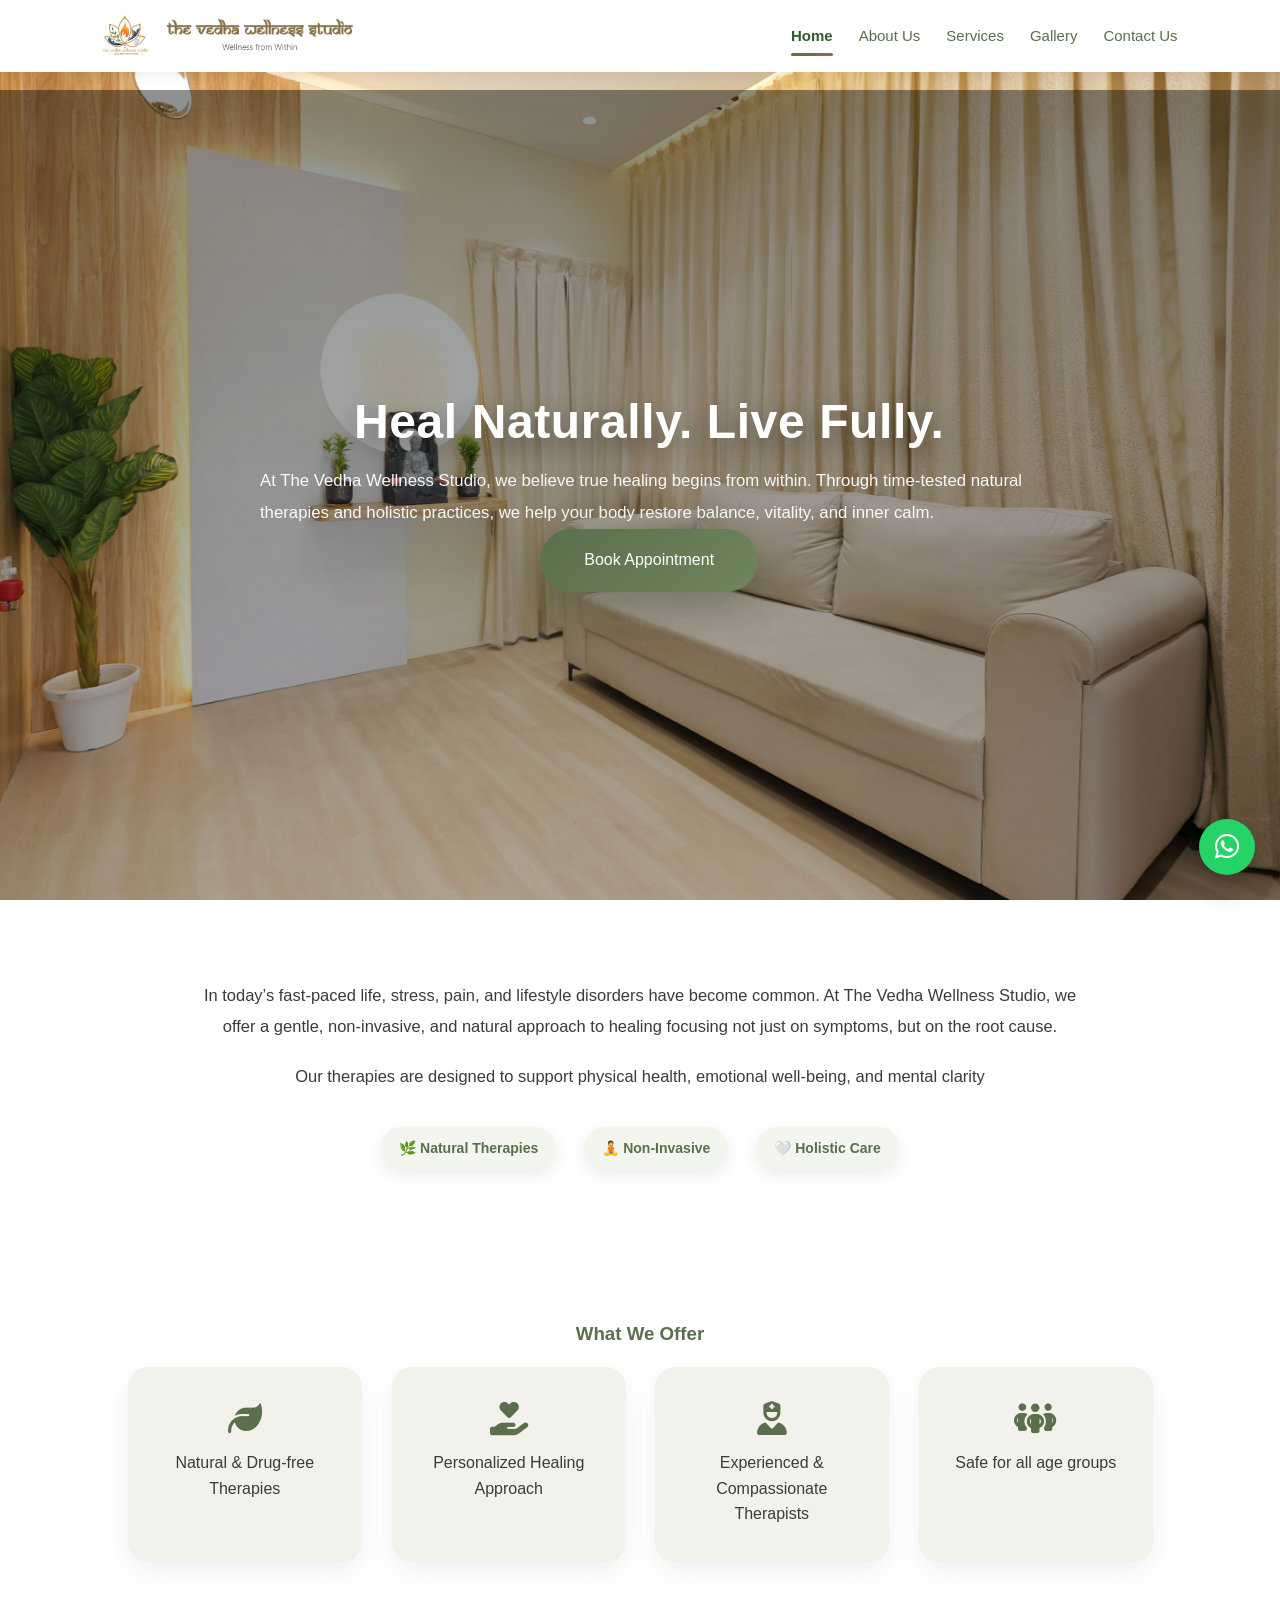
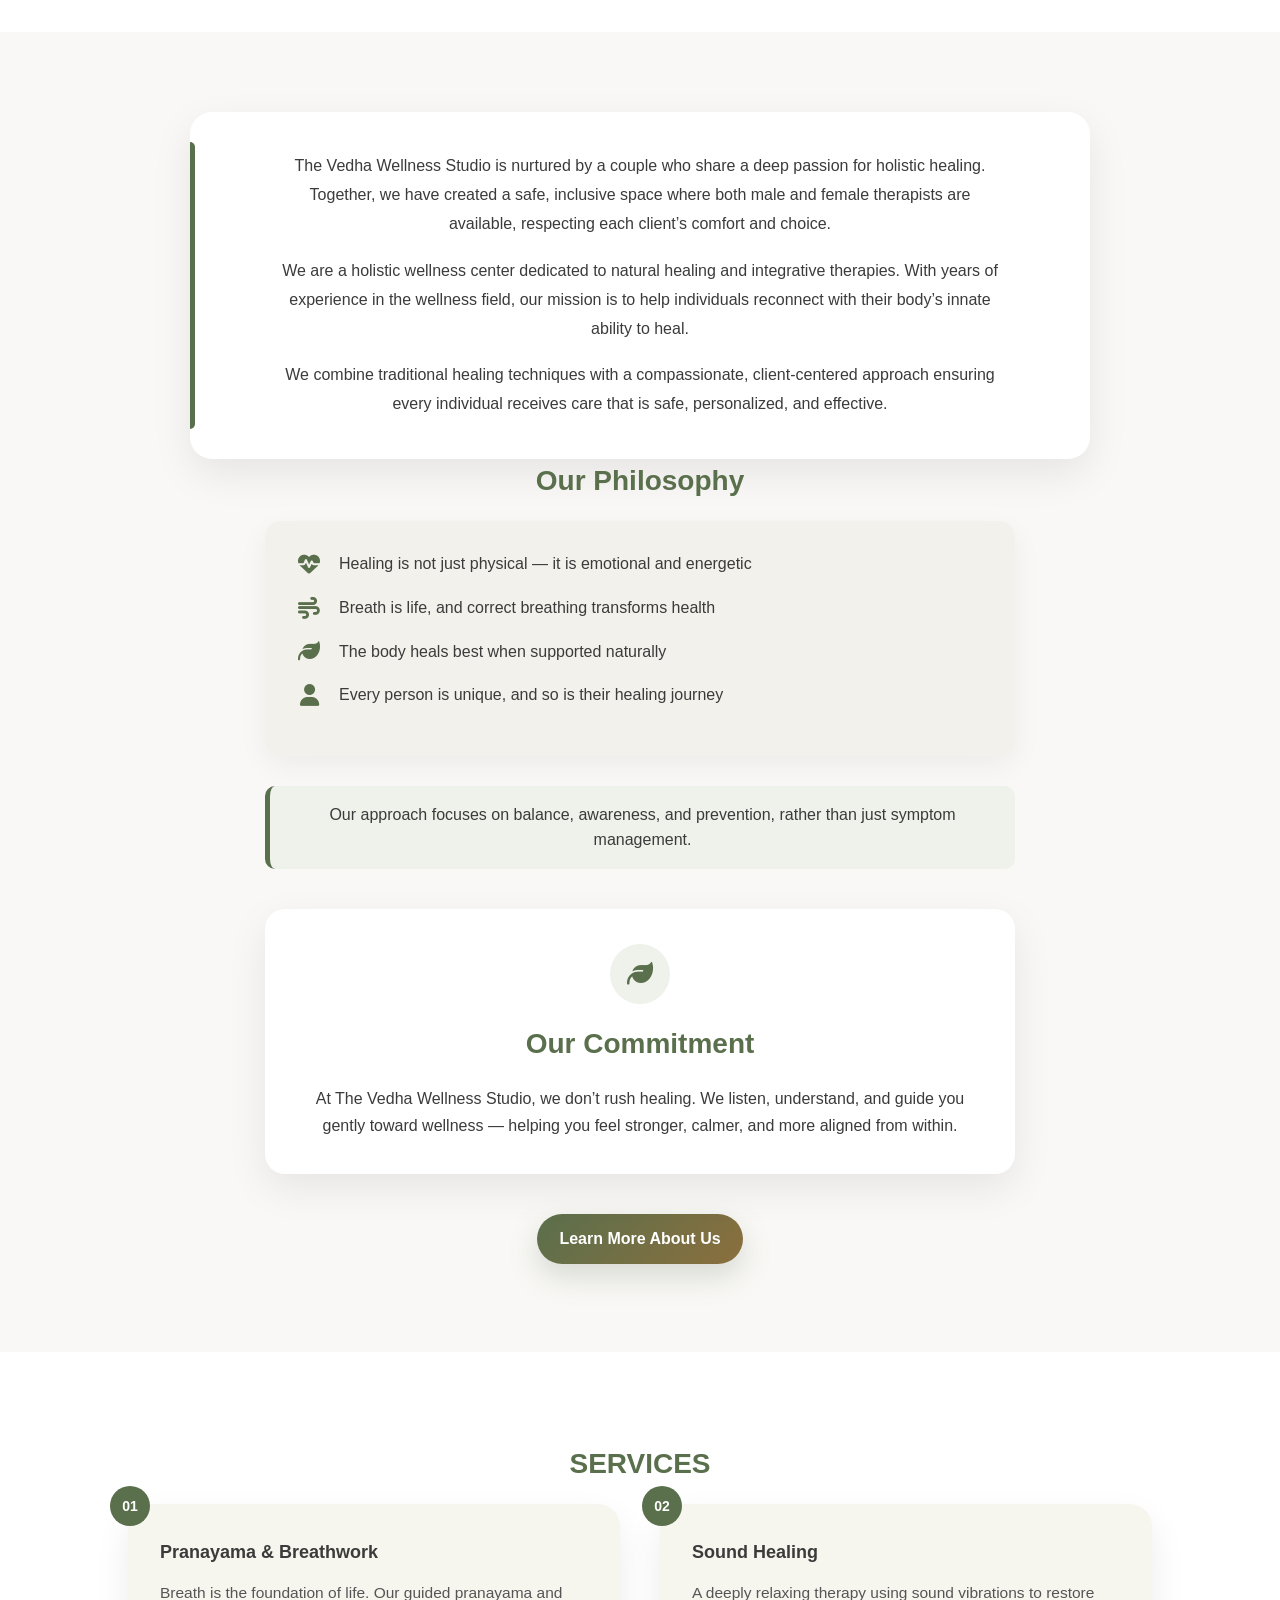
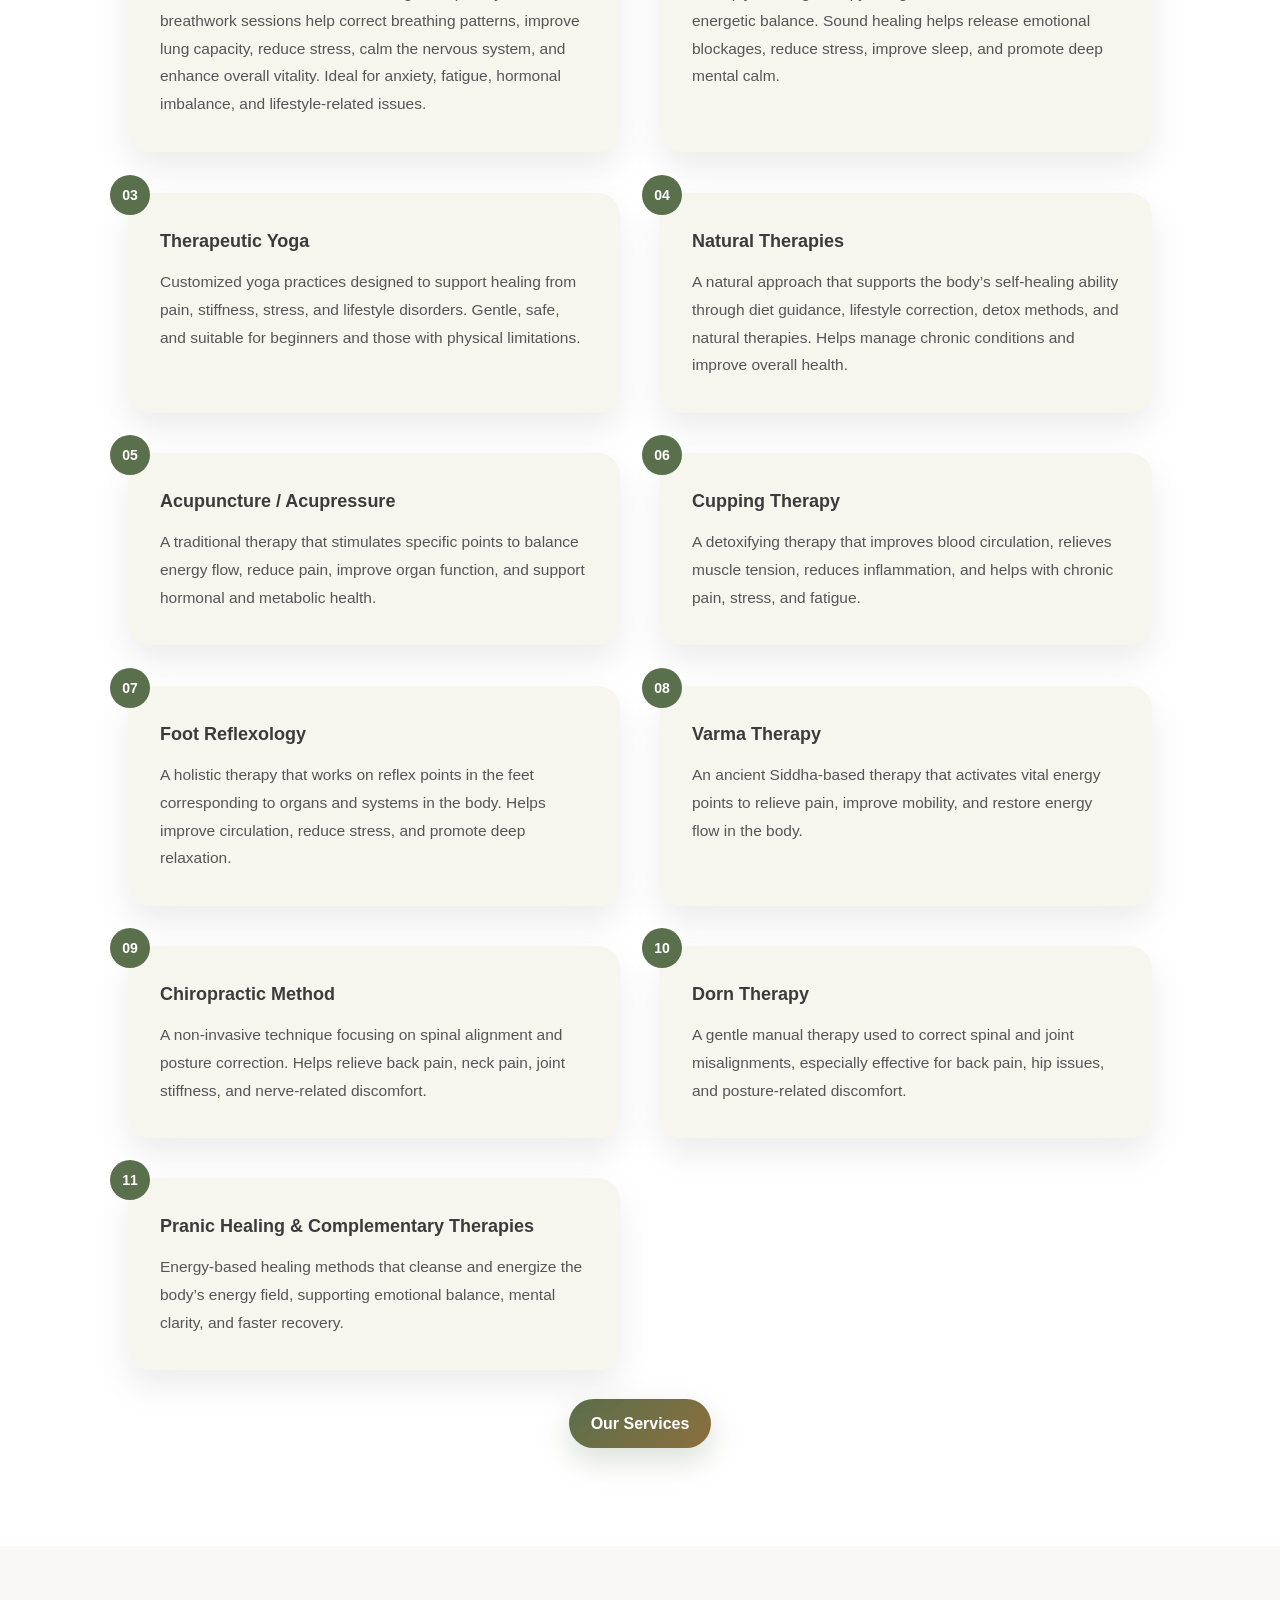
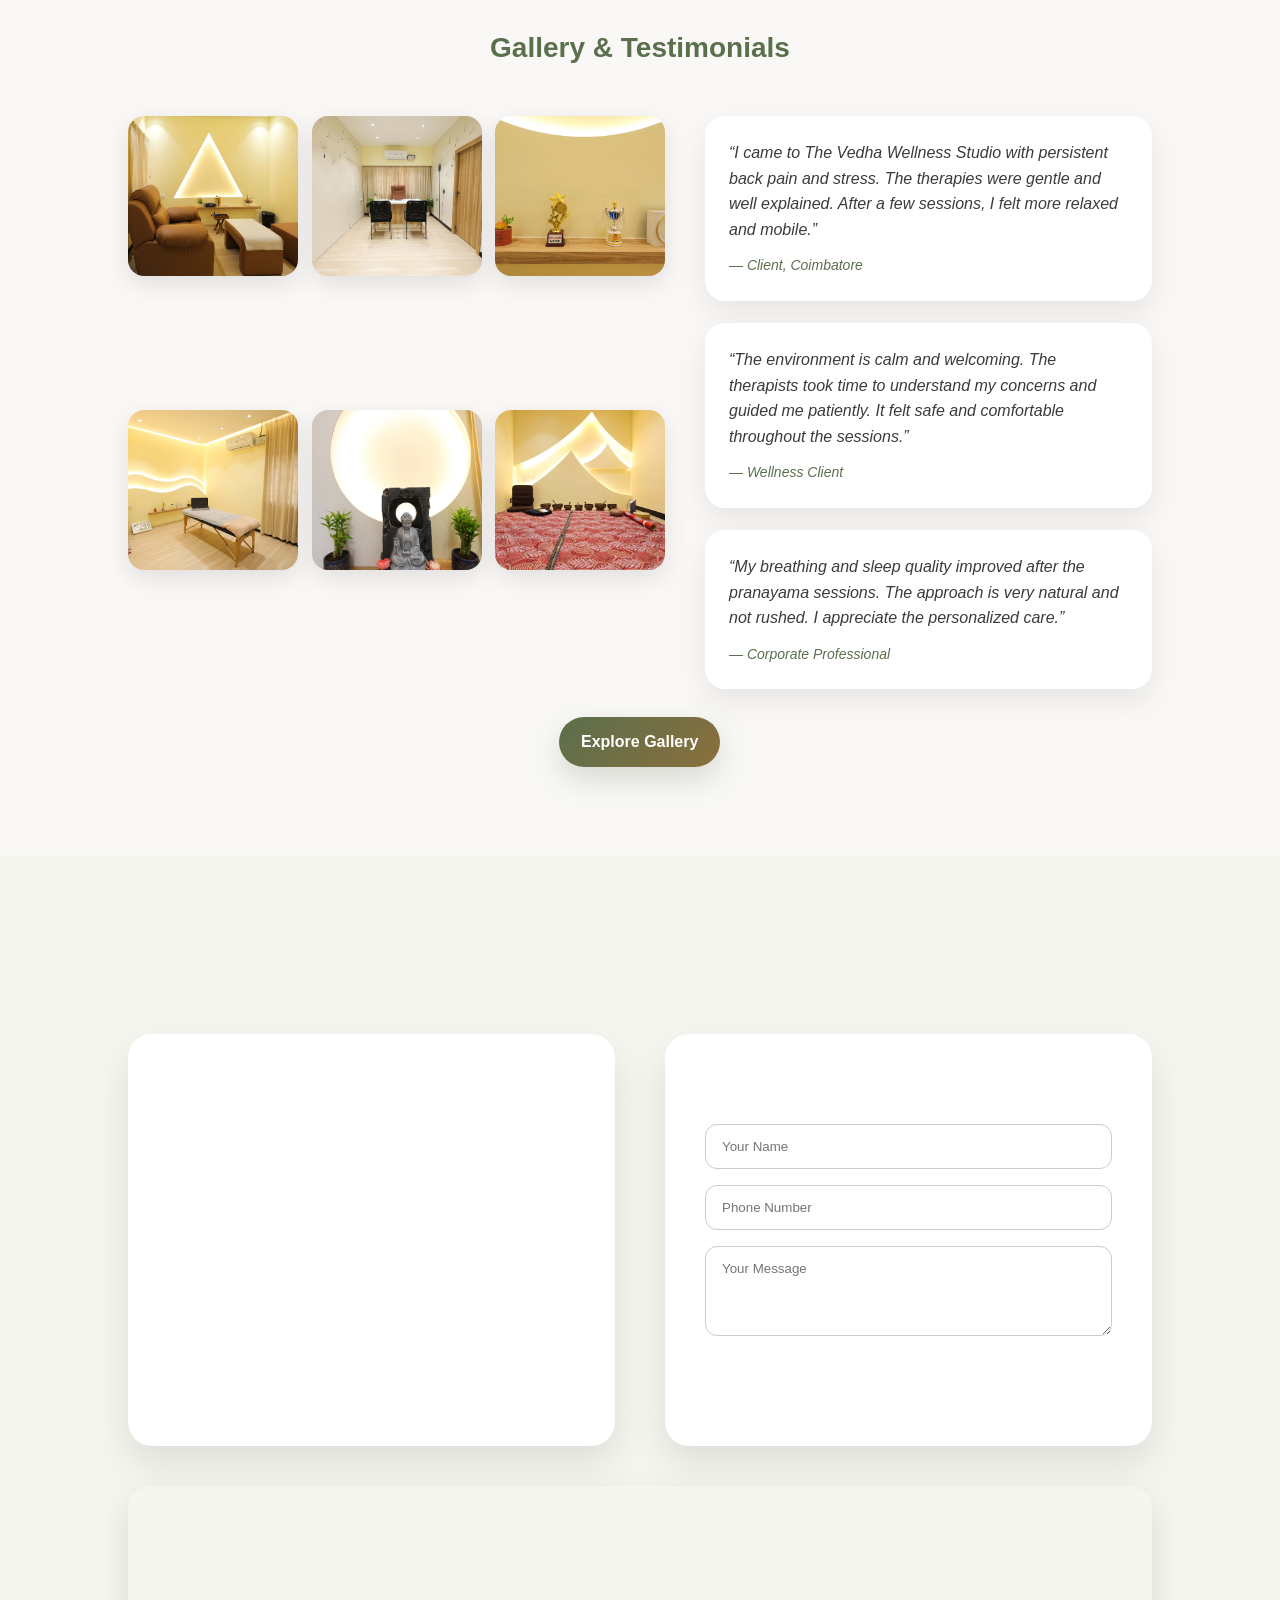
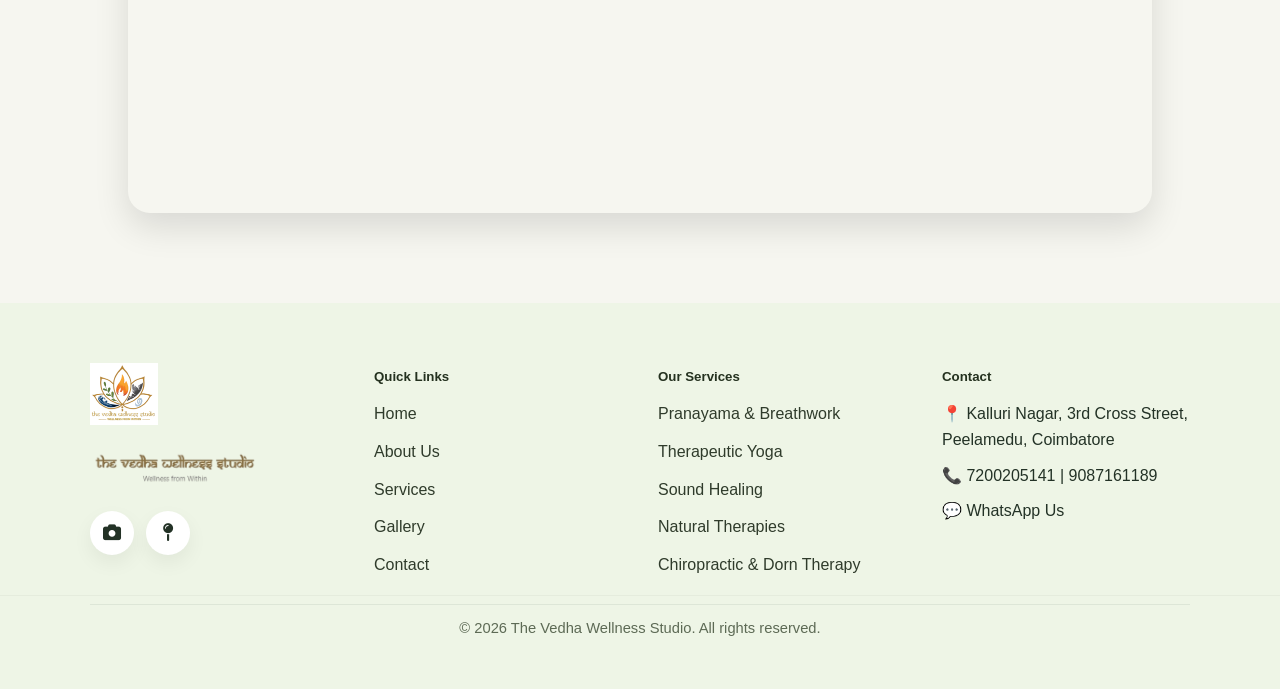
==== index.html @ 5c487f67 "Site: responsive improvements, gallery lightbox, footer links, navbar wordmark, icon styles" ====
<!DOCTYPE html>
<html lang="en">

<head>
  <meta charset="UTF-8" />
  <meta name="viewport" content="width=device-width, initial-scale=1.0" />
  <title>The Vedha Wellness Studio | Wellness From Within</title>
  <link rel="stylesheet" href="https://cdnjs.cloudflare.com/ajax/libs/font-awesome/6.5.0/css/all.min.css" />

  <link rel="stylesheet" href="css/base.css?v=1.1" />
  <link rel="stylesheet" href="css/wellness.css?v=1.1" />
  <link rel="stylesheet" href="css/index.css?v=1.1" />
</head>

<body>
  <div id="site-header"></div>

  <!-- HOME -->
  <section class="hero" id="home">
    <img class="hero-bg" src="images/Vedha%20Wellness/1.jpg" alt="Vedha Wellness studio" loading="eager" />
    <div class="hero-content">
      <h2 class="fade-up delay-0">Heal <span class="accent-word">Naturally</span>. Live <span
          class="accent-word">Fully</span>.</h2>
      <p class="fade-up delay-1">At The Vedha Wellness Studio, we believe true healing begins from within. Through
        time-tested natural therapies and holistic practices, we help your body restore balance, vitality, and inner
        calm.</p>

      <p class="section-cta fade-up delay-2">
        <a href="contact.html" class="btn primary">Book Appointment</a>
      </p>
    </div>
  </section>
  <a href="https://wa.me/917200205141" class="whatsapp-float" target="_blank" aria-label="Chat on WhatsApp"><i
      class="fa-brands fa-whatsapp"></i></a>

  <!-- INTRO / VALUE SECTION -->
  <section class="intro-section">
    <div class="intro-wrapper">
      <p class="intro-text">In today’s fast-paced life, stress, pain, and lifestyle disorders have become common. At The
        Vedha Wellness Studio, we offer a gentle, non-invasive, and natural approach to healing focusing not just on
        symptoms, but on the root cause.</p>

      <p class="intro-text">Our therapies are designed to support physical health, emotional well-being, and mental
        clarity</p>

      <div class="intro-badges">
        <span>🌿 Natural Therapies</span>
        <span>🧘 Non-Invasive</span>
        <span>🤍 Holistic Care</span>
      </div>
    </div>
  </section>

  <section class="features">
    <h3 class="reveal">What We Offer</h3>

    <div class="feature-grid">
      <div class="card reveal">
        <i class="fa-solid fa-leaf"></i>
        <span>Natural & Drug-free Therapies</span>
      </div>

      <div class="card reveal">
        <i class="fa-solid fa-hand-holding-heart"></i>
        <span>Personalized Healing Approach</span>
      </div>

      <div class="card reveal">
        <i class="fa-solid fa-user-nurse"></i>
        <span>Experienced & Compassionate Therapists</span>
      </div>

      <div class="card reveal">
        <i class="fa-solid fa-people-group"></i>
        <span>Safe for all age groups</span>
      </div>
    </div>
  </section>

  <!-- ABOUT -->
  <section class="about" id="about">
    <div class="about-wrapper">
      <img class="hero-bg" src="images/Vedha%20Wellness/3.jpg" alt="Vedha Wellness studio" loading="eager" />

      <div class="about-card">
        <p class="reveal">The Vedha Wellness Studio is nurtured by a couple who share a deep passion for holistic
          healing. Together, we have created a safe, inclusive space where both male and female therapists are
          available, respecting each client’s comfort and choice.</p>

        <p class="reveal">We are a holistic wellness center dedicated to natural healing and integrative therapies. With
          years of experience in the wellness field, our mission is to help individuals reconnect with their body’s
          innate ability to heal.</p>

        <p class="reveal">We combine traditional healing techniques with a compassionate, client-centered approach
          ensuring every individual receives care that is safe, personalized, and effective.</p>
      </div>
      <h3>Our Philosophy</h3>
      <ul class="philosophy-list">
        <li>
          <i class="fa-solid fa-heart-pulse"></i>
          Healing is not just physical — it is emotional and energetic
        </li>
        <li>
          <i class="fa-solid fa-wind"></i>
          Breath is life, and correct breathing transforms health
        </li>
        <li>
          <i class="fa-solid fa-leaf"></i>
          The body heals best when supported naturally
        </li>
        <li>
          <i class="fa-solid fa-user"></i>
          Every person is unique, and so is their healing journey
        </li>
      </ul>

      <p class="approach-text">Our approach focuses on balance, awareness, and prevention, rather than just symptom
        management.</p>

      <div class="commitment-box fade-up">
        <div class="commitment-icon">
          <i class="fa-solid fa-leaf"></i>
        </div>

        <h3>Our Commitment</h3>
        <p>At The Vedha Wellness Studio, we don’t rush healing. We listen, understand, and guide you gently toward
          wellness — helping you feel stronger, calmer, and more aligned from within.</p>
      </div>
      <p class="section-cta">
        <a href="about.html" class="btn primary">Learn More About Us</a>
      </p>
    </div>
  </section>

  <!-- SERVICES -->
  <!-- SERVICES -->
  <section class="services" id="services">
    <h3 class="reveal">SERVICES</h3>

    <div class="services-grid">
      <div class="service-card reveal">
        <span class="service-no">01</span>
        <h4>Pranayama & Breathwork</h4>
        <p>Breath is the foundation of life. Our guided pranayama and breathwork sessions help correct breathing
          patterns, improve lung capacity, reduce stress, calm the nervous system, and enhance overall vitality. Ideal
          for anxiety, fatigue, hormonal imbalance, and lifestyle-related issues.</p>
      </div>

      <div class="service-card reveal">
        <span class="service-no">02</span>
        <h4>Sound Healing</h4>
        <p>A deeply relaxing therapy using sound vibrations to restore energetic balance. Sound healing helps release
          emotional blockages, reduce stress, improve sleep, and promote deep mental calm.</p>
      </div>

      <div class="service-card reveal">
        <span class="service-no">03</span>
        <h4>Therapeutic Yoga</h4>
        <p>Customized yoga practices designed to support healing from pain, stiffness, stress, and lifestyle disorders.
          Gentle, safe, and suitable for beginners and those with physical limitations.</p>
      </div>

      <div class="service-card reveal">
        <span class="service-no">04</span>
        <h4>Natural Therapies</h4>
        <p>A natural approach that supports the body’s self-healing ability through diet guidance, lifestyle correction,
          detox methods, and natural therapies. Helps manage chronic conditions and improve overall health.</p>
      </div>

      <div class="service-card reveal">
        <span class="service-no">05</span>
        <h4>Acupuncture / Acupressure</h4>
        <p>A traditional therapy that stimulates specific points to balance energy flow, reduce pain, improve organ
          function, and support hormonal and metabolic health.</p>
      </div>

      <div class="service-card reveal">
        <span class="service-no">06</span>
        <h4>Cupping Therapy</h4>
        <p>A detoxifying therapy that improves blood circulation, relieves muscle tension, reduces inflammation, and
          helps with chronic pain, stress, and fatigue.</p>
      </div>

      <div class="service-card reveal">
        <span class="service-no">07</span>
        <h4>Foot Reflexology</h4>
        <p>A holistic therapy that works on reflex points in the feet corresponding to organs and systems in the body.
          Helps improve circulation, reduce stress, and promote deep relaxation.</p>
      </div>

      <div class="service-card reveal">
        <span class="service-no">08</span>
        <h4>Varma Therapy</h4>
        <p>An ancient Siddha-based therapy that activates vital energy points to relieve pain, improve mobility, and
          restore energy flow in the body.</p>
      </div>

      <div class="service-card reveal">
        <span class="service-no">09</span>
        <h4>Chiropractic Method</h4>
        <p>A non-invasive technique focusing on spinal alignment and posture correction. Helps relieve back pain, neck
          pain, joint stiffness, and nerve-related discomfort.</p>
      </div>

      <div class="service-card reveal">
        <span class="service-no">10</span>
        <h4>Dorn Therapy</h4>
        <p>A gentle manual therapy used to correct spinal and joint misalignments, especially effective for back pain,
          hip issues, and posture-related discomfort.</p>
      </div>

      <div class="service-card reveal">
        <span class="service-no">11</span>
        <h4>Pranic Healing & Complementary Therapies</h4>
        <p>Energy-based healing methods that cleanse and energize the body’s energy field, supporting emotional balance,
          mental clarity, and faster recovery.</p>
      </div>
    </div>
    <p class="section-cta">
      <a href="service.html" class="btn primary">Our Services</a>
    </p>
  </section>

  <!-- GALLERY & TESTIMONIALS -->
  <section class="trust-section" id="gallery">
    <h3 class="reveal">Gallery & Testimonials</h3>

    <div class="trust-wrapper">
      <!-- GALLERY -->
      <div class="masonry-gallery gallery-grid" id="masonryGallery">
        <figure class="gallery-item">
          <a href="gallery.html"><img class="reveal" src="images/Vedha%20Wellness/1.jpg" alt="Wellness Studio Interior"
              loading="lazy" /></a>
        </figure>
        <figure class="gallery-item">
          <a href="gallery.html"><img class="reveal" src="images/Vedha%20Wellness/2.jpg" alt="Therapy Room"
              loading="lazy" /></a>
        </figure>
        <figure class="gallery-item">
          <a href="gallery.html"><img class="reveal" src="images/Vedha%20Wellness/11.jpg"
              alt="Pranayama & Breathwork Session" loading="lazy" /></a>
        </figure>
        <figure class="gallery-item">
          <a href="gallery.html"><img class="reveal" src="images/Vedha%20Wellness/27.jpg" alt="Sound Healing Therapy"
              loading="lazy" /></a>
        </figure>
        <figure class="gallery-item">
          <a href="gallery.html"><img class="reveal" src="images/Vedha%20Wellness/4.jpg" alt="Calm Studio Ambience"
              loading="lazy" /></a>
        </figure>
        <figure class="gallery-item">
          <a href="gallery.html"><img class="reveal" src="images/Vedha%20Wellness/38.jpg" alt="Natural Healing Therapy"
              loading="lazy" /></a>
        </figure>
      </div>

      <!-- TESTIMONIALS -->
      <div class="testimonial-column">
        <div class="testimonial-card reveal">
          <p>“I came to The Vedha Wellness Studio with persistent back pain and stress. The therapies were gentle and
            well explained. After a few sessions, I felt more relaxed and mobile.”</p>
          <span>— Client, Coimbatore</span>
        </div>

        <div class="testimonial-card reveal">
          <p>“The environment is calm and welcoming. The therapists took time to understand my concerns and guided me
            patiently. It felt safe and comfortable throughout the sessions.”</p>
          <span>— Wellness Client</span>
        </div>

        <div class="testimonial-card reveal">
          <p>“My breathing and sleep quality improved after the pranayama sessions. The approach is very natural and not
            rushed. I appreciate the personalized care.”</p>
          <span>— Corporate Professional</span>
        </div>
      </div>
    </div>
    <p class="section-cta">
      <a href="gallery.html" class="btn primary reveal">Explore Gallery</a>
    </p>
  </section>

  <!-- CONTACT -->
  <section class="contact-section" id="contact">
    <h3 class="reveal">CONTACT US</h3>

    <div class="contact-wrapper">
      <!-- LEFT -->
      <div class="contact-info">
        <h4 class="reveal">The Vedha Wellness Studio</h4>

        <p class="reveal">
          📍 Kalluri Nagar, 3rd cross Street,<br />
          Peelamedu, Coimbatore
        </p>

        <p class="reveal">
          📞 7200205141<br />
          📞 9087161189
        </p>
      </div>

      <!-- RIGHT -->
      <form id="contactForm" class="contact-form">
        <h4 class="reveal">Send Us a Message</h4>

        <input type="text" placeholder="Your Name" required />
        <input type="tel" placeholder="Phone Number" required />
        <textarea placeholder="Your Message" rows="4"></textarea>

        <button id="submitBtn" type="submit" class="btn primary reveal">Send Message</button>

        <p class="form-success" id="successMsg">✅ Thank you! Your message has been sent.</p>
      </form>
    </div>

    <div class="map-wrapper">
      <iframe src="https://www.google.com/maps?q=Peelamedu,Coimbatore&output=embed" loading="lazy"></iframe>
    </div>
  </section>

  <footer class="site-footer">
    <div class="container footer-grid">
      <div class="footer-brand">
        <img src="images/logo.png" alt="Vedha Wellness logo" class="footer-logo" />
        <a href="index.html" class="footer-wordmark-link" aria-label="Vedha Wellness">
          <img src="images/logow.png" alt="The Vedha Wellness Studio" class="footer-wordmark" />
        </a>

        <div class="footer-icons">
          <a href="gallery.html" class="icon-circle" aria-label="Gallery"><i class="fa-solid fa-camera"
              aria-hidden="true"></i></a>
          <a href="contact.html" class="icon-circle" aria-label="Find us"><i class="fa-solid fa-map-pin"
              aria-hidden="true"></i></a>
        </div>
      </div>

      <div class="footer-links">
        <h5>Quick Links</h5>
        <ul>
          <li><a href="index.html">Home</a></li>
          <li><a href="about.html">About Us</a></li>
          <li><a href="service.html">Services</a></li>
          <li><a href="gallery.html">Gallery</a></li>
          <li><a href="contact.html">Contact</a></li>
        </ul>
      </div>

      <div class="footer-services">
        <h5>Our Services</h5>
        <ul>
          <li><a href="service.html">Pranayama & Breathwork</a></li>
          <li><a href="service.html">Therapeutic Yoga</a></li>
          <li><a href="service.html">Sound Healing</a></li>
          <li><a href="service.html">Natural Therapies</a></li>
          <li><a href="service.html">Chiropractic & Dorn Therapy</a></li>
        </ul>
      </div>

      <div class="footer-contact">
        <h5>Contact</h5>
        <p>📍 Kalluri Nagar, 3rd Cross Street,<br />Peelamedu, Coimbatore</p>
        <p>📞 7200205141 | 9087161189</p>
        <p>💬 <a href="https://wa.me/917200205141" target="_blank">WhatsApp Us</a></p>
      </div>
    </div>

    <div class="footer-bottom">
      <div class="container">
        <hr />
        <p class="copyright">© 2026 The Vedha Wellness Studio. All rights reserved.</p>
      </div>
    </div>
  </footer>

  <script src="js/gallery.js"></script>
  <script src="js/wellness.js"></script>

</body>

</html>
---- css/base.css ----
/* Core base styles shared across pages */
* {
    margin: 0;
    padding: 0;
    box-sizing: border-box;
    font-family: "Segoe UI", sans-serif;
}

body {
    background: #f9f8f6;
    color: #3b3b3b;
    line-height: 1.6;

}

/* Design tokens */
:root {
    --bg: #f9f8f6;
    --muted: #777777;
    --text: #3b3b3b;
    --accent: #5a6f4c;
    --accent-2: #8b6f3d;
    --card: #ffffff;
    --glass: rgba(243, 245, 239, 0.8);
    --radius: 16px;
    --container-max: 1140px;
}

/* Page container to center content */
.container {
    max-width: var(--container-max);
    margin: 0 auto;
    padding: 0 20px;
}

/* Make images responsive by default */
img {
    max-width: 100%;
    height: auto;
    display: block;
}

/* Reusable button styles */
.btn {
    display: inline-block;
    padding: 10px 18px;
    border-radius: 999px;
    background: transparent;
    color: var(--text);
    text-decoration: none;
    border: 1px solid rgba(90, 111, 76, 0.08);
    transition: all 0.25s ease;
}

.btn:hover {
    transform: translateY(-3px);
}

.btn.primary {
    background: linear-gradient(135deg, var(--accent), var(--accent-2));
    color: #fff;
    border: none;
    box-shadow: 0 12px 30px rgba(90, 111, 76, 0.22);
}

/* About hero specific */
.about-hero {
    padding: 80px 0;
    background: linear-gradient(180deg, rgba(90, 111, 76, 0.03), transparent 50%);
    text-align: center;
}

/* Values and team grids */
.values-grid {
    display: grid;
    grid-template-columns: repeat(auto-fit, minmax(220px, 1fr));
    gap: 20px;
    margin-top: 18px;
}

.values-grid h3 {
    color: var(--accent);
    margin-bottom: 8px;
}

.team-section {
    padding: 50px 0;
    background: var(--card);
    border-radius: var(--radius);
    box-shadow: 0 12px 30px rgba(0, 0, 0, 0.06);
}

.team-grid {
    display: grid;
    grid-template-columns: repeat(auto-fit, minmax(200px, 1fr));
    gap: 22px;
    align-items: start;
}

.team-member {
    text-align: center;
    padding: 18px;
    background: #fbfbfb;
    border-radius: 12px;
}

.team-member img {
    width: 100%;
    height: 200px;
    object-fit: cover;
    border-radius: 12px;
    margin-bottom: 12px;
}

.team-member h4 {
    margin-bottom: 6px;
    color: var(--accent-2);
}

.team-member p {
    font-size: 14px;
    color: var(--muted);
}

/* Small responsive tweak for hero and spacing */
@media (max-width:768px) {
    .about-hero {
        padding: 48px 0;
    }

    .team-member img {
        height: 160px;
    }
}

/* HEADER */
.header {
    width: 100%;
    background: #ffffff;
    transition: all 0.3s ease;
    z-index: 999;
}

.header.sticky {
    position: fixed;
    top: 0;
    left: 0;
    box-shadow: 0 6px 20px rgba(0, 0, 0, 0.08);
}

.nav-container {
    display: flex;
    justify-content: space-between;
    align-items: center;
    padding: 20px 10%;
}

.logo {
    font-family: "Samarkan", cursive;
    font-size: 20px;
    color: #8b6f3d;
}

.tagline {
    font-size: 14px;
    color: #777;
    text-align: center;
    margin-top: 4px;
}

/* BRAND WITH LOGO */
.brand {
    display: flex;
    align-items: center;
    gap: 12px;
}

.nav-logo {
    width: 55px;
    height: auto;
}

/* TEXT */
.logo-text {
    font-family: "Samarkan", cursive;
    font-size: 26px;
    color: #8b6f3d;
    line-height: 1;
}

.tagline {
    font-size: 13px;
    color: #777;
}

/* MOBILE ADJUSTMENT */
@media (max-width: 768px) {
    .nav-logo {
        width: 45px;
    }

    .logo-text {
        font-size: 22px;
    }
}


/* FIXED NAVBAR ON TOP (always visible) */
.navbar {
    position: fixed;
    top: 0;
    left: 0;
    right: 0;
    width: 100%;
    background: white;
    z-index: 1000;
    box-shadow: 0 2px 12px rgba(0, 0, 0, 0.08);
}

/* Add top padding so content isn’t hidden under navbar */
body {
    padding-top: 90px;
    /* adjust if navbar height changes */
}

/* Reduce top padding on smaller viewports so header doesn't take too much space */
@media (max-width: 1024px) {
    body {
        padding-top: 76px;
    }
}

@media (max-width: 768px) {
    body {
        padding-top: 64px;
    }
}

@media (max-width: 480px) {
    body {
        padding-top: 56px;
    }
}

/* Navbar inner container stays same */
.nav-container {
    display: flex;
    align-items: center;
    justify-content: space-between;
    padding: 14px 8%;
}

/* Menu basics */
.nav-menu a {
    text-decoration: none;
    color: #5a6f4c;
    font-size: 15px;
    font-weight: 500;
}

.nav-menu a.active {
    color: #2e5b2d;
    font-weight: 700;
    position: relative;
}

.nav-menu a.active::after {
    content: '';
    position: absolute;
    left: 0;
    right: 0;
    height: 3px;
    background: linear-gradient(90deg, #5a6f4c, #8b6f3d);
    bottom: -8px;
    border-radius: 4px;
}

/* Desktop menu */
@media (min-width: 1025px) {
    .nav-menu {
        display: flex;
        gap: 26px;
    }

    .hamburger {
        display: none;
    }
}

/* Mobile / Tablet */
@media (max-width: 1024px) {
    .hamburger {
        display: flex;
        flex-direction: column;
        gap: 5px;
        cursor: pointer;
    }

    .hamburger span {
        width: 26px;
        height: 3px;
        background: #5a6f4c;
        border-radius: 2px;
        transition: 0.3s;
    }

    .nav-menu {
        display: none;
        position: absolute;
        top: 100%;
        left: 0;
        width: 100%;
        background: white;
        flex-direction: column;
        align-items: center;
        gap: 22px;
        padding: 20px 0;
    }

    .nav-menu.active {
        display: flex;
    }
}

/* Hamburger → X animation */
.hamburger.active span:nth-child(1) {
    transform: rotate(45deg) translate(5px, 6px);
}

.hamburger.active span:nth-child(2) {
    opacity: 0;
}

.hamburger.active span:nth-child(3) {
    transform: rotate(-45deg) translate(5px, -6px);
}



/* MOBILE NAVBAR FIX */
@media (max-width: 768px) {

    .nav-container {
        padding: 10px 16px;
        align-items: center;
    }

    .brand {
        display: flex;
        align-items: center;
        gap: 10px;
    }

    .nav-logo {
        width: 42px;
        height: auto;
    }

    .logo-text {
        font-size: 18px;
        line-height: 1.1;
    }

    .tagline {
        font-size: 12px;
        margin-top: 2px;
    }

    .hamburger {
        margin-left: auto;
    }
}



/* FULL WIDTH HERO */
.hero {
    min-height: calc(100vh - 90px);
    background:
        radial-gradient(circle at top left, rgba(90, 111, 76, 0.08), transparent 40%),
        radial-gradient(circle at bottom right, rgba(139, 111, 61, 0.08), transparent 45%),
        #f3f5ef;
    display: flex;
    align-items: center;
    justify-content: center;
    padding: 0 12%;
}


/* HERO CONTENT */
.hero-content {
    max-width: 900px;
    text-align: center;
}

/* HEADING */
.hero-content h2 {
    font-size: 48px;
    color: #5a6f4c;
    margin-bottom: 22px;
}

/* TEXT */
.hero-content p {
    font-size: 18px;
    line-height: 1.9;
    color: #3b3b3b;
    max-width: 760px;
    margin: 0 auto 40px;
}

.hero-content h2 {
    font-size: 52px;
    font-weight: 600;
    color: #5a6f4c;
    margin-bottom: 26px;
    letter-spacing: 0.5px;
}

/* Make all headings bold for clearer hierarchy */
h1,
h2,
h3,
h4,
h5,
h6 {
    font-weight: 700;
}

/* HERO BADGES */
.hero-badges {
    margin-top: 35px;
    display: flex;
    gap: 24px;
    justify-content: center;
    font-size: 14px;
    color: #5a6f4c;
    opacity: 0.85;
}

/* PRIMARY BUTTON */
.hero .btn.primary {
    background: linear-gradient(135deg, #5a6f4c, #6f855c);
    color: #ffffff;
    padding: 16px 44px;
    border-radius: 40px;
    font-size: 16px;
    font-weight: 500;
    box-shadow: 0 12px 30px rgba(90, 111, 76, 0.35);
    transition: all 0.3s ease;
    text-decoration: none;
}

.hero .btn.primary:hover {
    transform: translateY(-2px);
    box-shadow: 0 18px 45px rgba(90, 111, 76, 0.45);
}


@media (max-width: 768px) {
    .hero {
        padding: 0 20px;
    }

    .hero-content h2 {
        font-size: 34px;
    }

    .hero-content p {
        font-size: 15px;
    }

    .hero-badges {
        flex-direction: column;
        gap: 12px;
    }
}

/* FOOTER */
.site-footer {
    background: #eef5e6;
    color: #233226;
    padding: 60px 0 20px;
}

.site-footer .footer-grid {
    display: grid;
    grid-template-columns: 1fr 1fr 1fr 1fr;
    gap: 36px;
    align-items: start;
}

.site-footer .footer-logo {
    width: 68px;
    height: auto;
    display: block;
    margin-bottom: 12px;
}

.site-footer h5 {
    margin-bottom: 14px;
    color: #24311f;
}

.site-footer .muted {
    color: #5d6a55;
    margin-bottom: 18px;
}

.site-footer ul {
    list-style: none;
    padding: 0;
}

.site-footer ul li {
    margin-bottom: 12px;
    color: #2f3b2b;
}

.site-footer a {
    color: inherit;
    text-decoration: none;
}

.site-footer a:hover {
    text-decoration: underline;
}

.footer-brand .footer-icons {
    display: flex;
    gap: 12px;
    margin-top: 16px;
}

.icon-circle {
    width: 48px;
    height: 48px;
    border-radius: 50%;
    background: #fff;
    display: flex;
    align-items: center;
    justify-content: center;
    box-shadow: 0 12px 28px rgba(26, 38, 20, 0.06);
    color: #6a7d56;
}

.footer-contact p {
    margin-bottom: 10px;
}

.footer-bottom {
    margin-top: 28px;
    padding-top: 18px;
}

.footer-bottom hr {
    border: none;
    border-top: 1px solid rgba(35, 50, 38, 0.08);
    margin-bottom: 12px;
}

.footer-bottom .copyright {
    text-align: center;
    color: #5d6a55;
    padding-bottom: 20px;
}

@media (max-width: 900px) {
    .site-footer .footer-grid {
        grid-template-columns: 1fr 1fr;
    }
}

@media (max-width: 520px) {
    .site-footer .footer-grid {
        grid-template-columns: 1fr;
        gap: 20px;
    }

    .icon-circle {
        width: 42px;
        height: 42px;
    }
}
---- css/wellness.css ----
/* (moved base styles to css/base.css) */



/* INTRO SECTION */
.intro-section {
    background: #ffffff;
    padding: 80px 20px;
}

.intro-wrapper {
    max-width: 900px;
    margin: 0 auto;
    text-align: center;
}

/* TEXT */
.intro-text {
    font-size: 16.5px;
    line-height: 1.9;
    color: #3b3b3b;
    margin-bottom: 18px;
}

/* BADGES */
.intro-badges {
    margin-top: 35px;
    display: flex;
    justify-content: center;
    gap: 28px;
    flex-wrap: wrap;
}

.intro-badges span {
    font-size: 14px;
    color: #5a6f4c;
    background: #f3f5ef;
    padding: 10px 18px;
    border-radius: 30px;
    box-shadow: 0 6px 18px rgba(0, 0, 0, 0.08);
}

/* MOBILE */
@media (max-width: 768px) {
    .intro-section {
        padding: 60px 20px;
    }

    .intro-text {
        font-size: 15px;
    }

    .intro-badges {
        gap: 14px;
    }
}


/* FEATURES SECTION */
.features {
    padding: 70px 10%;
    background: #ffffff;
    text-align: center;
}

.features h3 {
    color: #5a6f4c;
    margin-bottom: 40px;
}

/* GRID */
.feature-grid {
    display: grid;
    grid-template-columns: repeat(auto-fit, minmax(220px, 1fr));
    gap: 30px;
}

/* CARD DESIGN */
.features .card {
    background: #f3f1ec;
    padding: 35px 25px;
    border-radius: 20px;
    box-shadow: 0 10px 30px rgba(0, 0, 0, 0.06);
    display: flex;
    flex-direction: column;
    align-items: center;
    gap: 14px;
    transition: all 0.35s ease;
}

/* ICON STYLE */
.features .card i {
    font-size: 34px;
    color: #5a6f4c;
}

/* TEXT */
.features .card span {
    font-size: 16px;
    font-weight: 500;
    color: #3b3b3b;
}

/* HOVER EFFECT */
.features .card:hover {
    transform: translateY(-8px);
    box-shadow: 0 18px 45px rgba(0, 0, 0, 0.12);
    background: #eef2ea;
}

/* MOBILE */
@media (max-width: 768px) {
    .features {
        padding: 50px 20px;
    }
}


/* SERVICES SECTION */
.services {
    padding: 90px 10%;
    background: #ffffff;
}

.services h3 {
    text-align: center;
    margin-bottom: 60px;
    color: #5a6f4c;
    font-size: 28px;
}

/* GRID */
.services-grid {
    display: grid;
    grid-template-columns: repeat(2, 1fr);
    gap: 40px;
}

/* CARD */
.service-card {
    position: relative;
    background: #f6f6ef;
    padding: 34px 32px;
    border-radius: 22px;
    box-shadow: 0 16px 35px rgba(0, 0, 0, 0.08);
}

/* NUMBER */
.service-no {
    position: absolute;
    top: -18px;
    left: -18px;
    width: 40px;
    height: 40px;
    background: #5a6f4c;
    color: #fff;
    font-size: 14px;
    font-weight: 600;
    border-radius: 50%;
    display: flex;
    align-items: center;
    justify-content: center;
}

/* CONTENT */
.service-card h4 {
    margin-bottom: 12px;
    font-size: 18px;
    color: #3b3b3b;
}

.service-card p {
    font-size: 15.5px;
    line-height: 1.8;
    color: #555;
}

/* LAPTOP */
@media (max-width: 1024px) {
    .services {
        padding: 80px 6%;
    }

    .services-grid {
        gap: 30px;
    }
}

/* MOBILE */
@media (max-width: 768px) {
    .services-grid {
        grid-template-columns: 1fr;
    }

    .service-no {
        left: 20px;
        top: -20px;
    }
}


/* ABOUT SECTION */
.about {
    padding: 80px 10%;
    background: #f9f8f6;
}

.about-wrapper {
    max-width: 900px;
    margin: 0 auto;
    text-align: center;
}

.about h3 {
    color: #5a6f4c;
    margin-bottom: 30px;
    font-size: 28px;
    text-align: center;
}

/* CONTENT CARD */
.about-card {
    background: #ffffff;
    padding: 40px 35px;
    border-radius: 22px;
    box-shadow: 0 15px 40px rgba(0, 0, 0, 0.08);
    position: relative;
}

/* LEFT ACCENT LINE */
.about-card::before {
    content: "";
    position: absolute;
    top: 30px;
    left: 0;
    height: calc(100% - 60px);
    width: 5px;
    background: #5a6f4c;
    border-radius: 0 6px 6px 0;
}

/* PARAGRAPHS */
.about-card p {
    padding: 0 6%;
    line-height: 1.8;
    color: #3b3b3b;
    margin-bottom: 18px;
}

/* LAST PARAGRAPH */
.about-card p:last-child {
    margin-bottom: 0;
}

/* MOBILE */
@media (max-width: 768px) {
    .about {
        padding: 60px 20px;
    }

    .about-card {
        padding: 28px 22px;
    }

    .about h3 {
        font-size: 24px;
    }
}


.philosophy-list {
    list-style: none;
    padding: 30px;
    margin: 0 auto;
    max-width: 750px;
    background: #f3f1ec;
    border-radius: 16px;
    box-shadow: 0 10px 30px rgba(0, 0, 0, 0.05);
}

.philosophy-list li {
    display: flex;
    align-items: center;
    gap: 16px;
    margin-bottom: 18px;
    font-size: 16px;
    color: #3b3b3b;
}

.philosophy-list i {
    font-size: 22px;
    color: #5a6f4c;
    min-width: 28px;
}

/* Mobile friendly */
@media (max-width: 768px) {
    .philosophy-list li {
        font-size: 15px;
    }
}

/* APPROACH HIGHLIGHT */
.approach-text {
    max-width: 750px;
    margin: 30px auto;
    padding: 16px 22px;
    text-align: center;
    font-size: 16px;
    background: #eef2ea;
    border-left: 5px solid #5a6f4c;
    border-radius: 10px;
    color: #3b3b3b;
}

/* COMMITMENT CARD */
.commitment-box {
    max-width: 750px;
    margin: 40px auto;
    padding: 35px 30px;
    background: #ffffff;
    border-radius: 20px;
    box-shadow: 0 14px 40px rgba(0, 0, 0, 0.08);
    text-align: center;
    position: relative;
}

/* ICON CIRCLE */
.commitment-icon {
    width: 60px;
    height: 60px;
    background: #eef2ea;
    border-radius: 50%;
    display: flex;
    align-items: center;
    justify-content: center;
    margin: 0 auto 18px;
}

.commitment-icon i {
    font-size: 26px;
    color: #5a6f4c;
}

.commitment-box h3 {
    color: #5a6f4c;
    margin-bottom: 14px;
}

.commitment-box p {
    font-size: 16px;
    line-height: 1.7;
}

/* FADE-UP ANIMATION */
.fade-up {
    opacity: 0;
    transform: translateY(25px);
    animation: fadeUp 0.8s ease forwards;
}

@keyframes fadeUp {
    to {
        opacity: 1;
        transform: translateY(0);
    }
}

/* REVEAL UTILITY: used for section children to stagger entrance */
.reveal {
    opacity: 0;
    transform: translateY(18px);
    transition: opacity 640ms cubic-bezier(.2, .9, .2, 1), transform 640ms cubic-bezier(.2, .9, .2, 1);
    will-change: opacity, transform;
}

section.in-view .reveal {
    opacity: 1;
    transform: none;
}

/* Staggered delays for feature cards (up to 6) */
.feature-grid .reveal:nth-child(1) {
    transition-delay: 0.06s;
}

.feature-grid .reveal:nth-child(2) {
    transition-delay: 0.14s;
}

.feature-grid .reveal:nth-child(3) {
    transition-delay: 0.22s;
}

.feature-grid .reveal:nth-child(4) {
    transition-delay: 0.30s;
}

/* Services grid stagger */
.services-grid .service-card.reveal:nth-child(1) {
    transition-delay: 0.06s;
}

.services-grid .service-card.reveal:nth-child(2) {
    transition-delay: 0.12s;
}

.services-grid .service-card.reveal:nth-child(3) {
    transition-delay: 0.18s;
}

.services-grid .service-card.reveal:nth-child(4) {
    transition-delay: 0.24s;
}

.services-grid .service-card.reveal:nth-child(5) {
    transition-delay: 0.30s;
}

.services-grid .service-card.reveal:nth-child(6) {
    transition-delay: 0.36s;
}

.services-grid .service-card.reveal:nth-child(7) {
    transition-delay: 0.42s;
}

.services-grid .service-card.reveal:nth-child(8) {
    transition-delay: 0.48s;
}

.services-grid .service-card.reveal:nth-child(9) {
    transition-delay: 0.54s;
}

.services-grid .service-card.reveal:nth-child(10) {
    transition-delay: 0.60s;
}

.services-grid .service-card.reveal:nth-child(11) {
    transition-delay: 0.66s;
}

/* Gallery images stagger (images wrapped in anchors) */
.gallery-grid a:nth-child(1) img.reveal {
    transition-delay: 0.06s;
}

.gallery-grid a:nth-child(2) img.reveal {
    transition-delay: 0.12s;
}

.gallery-grid a:nth-child(3) img.reveal {
    transition-delay: 0.18s;
}

.gallery-grid a:nth-child(4) img.reveal {
    transition-delay: 0.24s;
}

.gallery-grid a:nth-child(5) img.reveal {
    transition-delay: 0.30s;
}

.gallery-grid a:nth-child(6) img.reveal {
    transition-delay: 0.36s;
}

/* Testimonials stagger */
.testimonial-column .testimonial-card.reveal:nth-child(1) {
    transition-delay: 0.06s;
}

.testimonial-column .testimonial-card.reveal:nth-child(2) {
    transition-delay: 0.14s;
}

.testimonial-column .testimonial-card.reveal:nth-child(3) {
    transition-delay: 0.22s;
}

/* Contact section: left info then form */
.contact-wrapper .reveal:nth-child(1) {
    transition-delay: 0.06s;
}

.contact-wrapper .reveal:nth-child(2) {
    transition-delay: 0.18s;
}

/* Small accent: make revealed headings pop slightly */
section.in-view h3.reveal,
section.in-view h2.reveal {
    transform-origin: left center;
}

@media (prefers-reduced-motion: reduce) {
    .reveal {
        transition: none !important;
        opacity: 1 !important;
        transform: none !important;
    }
}

/* MOBILE */
@media (max-width: 768px) {

    .approach-text,
    .commitment-box {
        margin: 25px 15px;
        padding: 22px;
    }
}

/* CTA */
.cta {
    padding: 60px;
    text-align: center;
    background: #f3f1ec;
}

/* TRUST SECTION */
.trust-section {
    padding: 80px 10%;
    background: #f9f8f6;
}

.trust-section h3 {
    text-align: center;
    color: #5a6f4c;
    font-size: 28px;
    margin-bottom: 45px;
}

/* LAYOUT */
.trust-wrapper {
    display: grid;
    grid-template-columns: 1.2fr 1fr;
    gap: 40px;
}

/* GALLERY */
.gallery-grid {
    display: grid;
    grid-template-columns: repeat(3, 1fr);
    gap: 14px;
}

.gallery-grid img {
    width: 100%;
    height: 160px;
    object-fit: cover;
    border-radius: 16px;
    box-shadow: 0 8px 25px rgba(0, 0, 0, 0.1);
}

/* TESTIMONIALS */
.testimonial-column {
    display: flex;
    flex-direction: column;
    gap: 22px;
}

.testimonial-card {
    background: #ffffff;
    padding: 24px;
    border-radius: 20px;
    box-shadow: 0 12px 30px rgba(0, 0, 0, 0.08);
    font-style: italic;
}

.testimonial-card span {
    display: block;
    margin-top: 12px;
    color: #5a6f4c;
    font-size: 14px;
}

/* MOBILE */
@media (max-width: 768px) {
    .trust-section {
        padding: 60px 20px;
    }

    .trust-wrapper {
        grid-template-columns: 1fr;
    }

    .gallery-grid {
        grid-template-columns: repeat(2, 1fr);
    }
}

/* CONTACT SECTION */
.contact-section {
    padding: 90px 10%;
    background: #f6f6f0;
}

.contact-section h3 {
    text-align: center;
    margin-bottom: 60px;
    color: #5a6f4c;
}

/* GRID */
.contact-wrapper {
    display: grid;
    grid-template-columns: 1fr 1fr;
    gap: 50px;
    max-width: 1100px;
    margin: auto;
}

/* LEFT CARD */
.contact-info {
    background: #ffffff;
    padding: 40px;
    border-radius: 24px;
    box-shadow: 0 18px 40px rgba(0, 0, 0, 0.1);
}

.contact-info h4 {
    margin-bottom: 20px;
}

.contact-info p {
    font-size: 15.5px;
    line-height: 1.8;
}

/* RIGHT FORM */
.contact-form {
    background: #ffffff;
    padding: 40px;
    border-radius: 24px;
    box-shadow: 0 18px 40px rgba(0, 0, 0, 0.1);
}

.contact-form h4 {
    margin-bottom: 24px;
}

.contact-form input,
.contact-form textarea {
    width: 100%;
    padding: 14px 16px;
    margin-bottom: 16px;
    border-radius: 12px;
    border: 1px solid #ccc;
}

.contact-form input:focus,
.contact-form textarea:focus {
    outline: none;
    border-color: #5a6f4c;
    box-shadow: 0 0 8px rgba(90, 111, 76, 0.2);
}

.contact-form button {
    background: #5a6f4c;
    color: #fff;
    padding: 14px 0;
    width: 100%;
    border: none;
    border-radius: 12px;
    font-size: 16px;
    cursor: pointer;
    transition: background 0.3s ease;
}

/* SUCCESS MESSAGE */
.form-success {
    display: none;
    margin-top: 15px;
    color: #2e7d32;
    font-size: 14px;
    font-weight: 500;
}

/* LOADING STATE */
.btn.loading {
    pointer-events: none;
    opacity: 0.7;
}

.contact-form button:hover {
    background: #6f855c;
}

/* MOBILE */
@media (max-width: 768px) {
    .contact-wrapper {
        grid-template-columns: 1fr;
    }
}

/* WHATSAPP FLOATING BUTTON */

.whatsapp-float {
    position: fixed;
    bottom: 25px;
    right: 25px;
    background: #25d366;
    color: #fff;
    width: 56px;
    height: 56px;
    border-radius: 50%;
    display: flex;
    align-items: center;
    justify-content: center;
    font-size: 28px;
    box-shadow: 0 12px 30px rgba(0, 0, 0, 0.25);
    z-index: 999;
    text-decoration: none;
}

.whatsapp-float:hover {
    background: #1ebe5d;
}

.map-wrapper {
    margin-top: 40px;
    border-radius: 22px;
    overflow: hidden;
    box-shadow: 0 14px 35px rgba(0, 0, 0, 0.12);
}

.map-wrapper iframe {
    width: 100%;
    height: 320px;
    border: 0;
}

/* FOOTER */
.footer {
    background: #eef7ed;
    text-align: center;
    padding: 16px 15px;
    color: #777;
    font-size: 14px;
}

/* Detailed footer layout */
.footer {
    background: #eef7ed;
    color: #3b3b3b;
    padding-top: 18px;
}

.footer-inner {
    display: grid;
    /* adapt column count to available space and content */
    grid-template-columns: repeat(auto-fit, minmax(240px, 1fr));
    gap: 16px;
    align-items: start;
    padding-bottom: 10px;
}

.footer-col {
    display: flex;
    flex-direction: column;
    gap: 6px;
}

.footer-inner .links {
    text-align: center;
}

.footer-inner .newsletter {
    /* center newsletter signup for cleaner alignment */
    text-align: center;
}

.footer-col.contact {
    align-items: flex-start;
}

/* Footer logo */
.footer-logo {
    width: 140px;
    height: auto;
    display: block;
    margin-bottom: 8px;
}

@media (max-width:900px) {
    .footer-logo {
        width: 120px;
    }
}

.footer-col h4 {
    margin-bottom: 8px;
    color: var(--accent-2);
    font-size: 1rem;
}

.footer-col p,
.footer-col a,
.footer-col .muted {
    color: #5b5b5b;
    font-size: 0.95rem;
    line-height: 1.6;
}

.footer-col nav a {
    display: block;
    margin-bottom: 6px;
    color: #42503a;
    text-decoration: none;
}

.footer-col nav a:hover {
    text-decoration: underline;
}

.social-link {
    color: #287d3b;
    text-decoration: none;
    font-weight: 600;
}

.footer-bottom {
    border-top: 1px solid rgba(20, 30, 10, 0.04);
    padding: 8px 0;
    margin-top: 6px;
    background: transparent;
}

.footer-bottom p {
    margin: 0;
    color: #6b6b6b;
    font-size: 0.92rem;
}

@media (max-width: 900px) {
    .footer-inner {
        grid-template-columns: 1fr;
        text-align: left;
    }

    /* Section text design and reveal animations */
    section h2,
    section h3,
    section h4 {
        opacity: 0;
        transform: translateY(18px);
        transition: opacity 720ms cubic-bezier(.2, .9, .2, 1), transform 720ms cubic-bezier(.2, .9, .2, 1);
        color: var(--accent-2);
    }

    section p {
        opacity: 0;
        transform: translateY(10px);
        transition: opacity 820ms cubic-bezier(.2, .9, .2, 1), transform 820ms cubic-bezier(.2, .9, .2, 1);
        color: var(--text);
    }

    section.in-view h2,
    section.in-view h3,
    section.in-view h4 {
        opacity: 1;
        transform: translateY(0);
    }

    section.in-view p {
        opacity: 1;
        transform: translateY(0);
    }

    /* Decorative underline for section headings */
    section h3::after,
    section h2::after {
        content: "";
        display: block;
        width: 56px;
        height: 4px;
        border-radius: 4px;
        margin-top: 10px;
        background: linear-gradient(90deg, var(--accent), var(--accent-2));
        transform-origin: left center;
        transform: scaleX(0);
        transition: transform 560ms cubic-bezier(.2, .9, .2, 1);
    }

    section.in-view h3::after,
    section.in-view h2::after {
        transform: scaleX(1);
    }

    /* Stagger reveal helper: small delay for paragraphs inside a revealed section */
    section.in-view p {
        transition-delay: 120ms;
    }

    @media (prefers-reduced-motion: reduce) {

        section h2,
        section h3,
        section h4,
        section p {
            transition: none !important;
            opacity: 1 !important;
            transform: none !important;
        }

        section h3::after,
        section h2::after {
            transition: none !important;
            transform: none !important;
        }
    }

    .footer-col {
        padding: 8px 0;
    }

    /* stacked layout: left align everything for readability */
    .footer-col {
        align-items: flex-start;
    }

    .footer-inner .links,
    .footer-inner .newsletter {
        text-align: left;
    }

    .footer-bottom {
        text-align: left;
    }
}


/* MOBILE */
@media (max-width: 768px) {

    .hero {
        flex-direction: column;
        padding: 40px 20px;
        text-align: center;
    }

    .hero-text h2 {
        font-size: 28px;
    }

    .nav-menu {
        position: absolute;
        top: 85px;
        left: 0;
        width: 100%;
        background: #ffffff;
        flex-direction: column;
        align-items: center;
        gap: 20px;
        padding: 25px 0;
        display: none;
        transform: translateY(-15px);
        opacity: 0;
        transition: all 0.4s ease;
    }

    .nav-menu.active {
        display: flex;
        transform: translateY(0);
        opacity: 1;
    }

    .hamburger {
        display: flex;
    }

    .feature-grid,
    .service-grid {
        grid-template-columns: 1fr;
    }
}

/* LAPTOP RESPONSIVE (1024px) */
@media (max-width: 1024px) {

    /* GLOBAL SPACING */
    section {
        padding-left: 6%;
        padding-right: 6%;
    }

    @media (max-width: 1024px) {
        .nav-container {
            padding: 14px 6%;
        }

        .nav-menu {
            gap: 18px;
        }

        .nav-menu a {
            font-size: 14px;
        }
    }


    /* HERO (OPTION 1 – FULL WIDTH) */
    .hero {
        min-height: auto;
        padding: 80px 6%;
    }

    .hero-content h2 {
        font-size: 38px;
    }

    .hero-content p {
        font-size: 16px;
    }

    /* HERO (OPTION 2 – TWO COLUMN, if used) */
    .hero2-wrapper {
        gap: 40px;
    }

    .hero2-text h1 {
        font-size: 40px;
    }

    /* INTRO / VALUE SECTION */
    .intro-section,
    .intro2 {
        padding: 70px 6%;
    }

    /* FEATURES / WHAT WE OFFER */
    .feature-grid,
    .features2-grid {
        gap: 22px;
    }

    /* SERVICES */
    .services,
    .services2 {
        padding: 80px 6%;
    }

    .service-card {
        padding: 24px;
    }

    /* GALLERY */
    .gallery-grid img {
        height: 180px;
    }

    /* CONTACT */
    .cta {
        padding: 80px 6%;
    }
}

/* Attractive footer enhancements */
.footer {
    background: linear-gradient(180deg, #eef2ea 0%, #e6e7df 60%);
    color: #1f2b1f;
    border-top: 1px solid rgba(20, 30, 10, 0.04);
    padding-top: 36px;
}

.footer-inner {
    gap: 28px;
}

/* Footer responsive grid used across pages */
.footer-grid {
    display: grid;
    grid-template-columns: 320px 1fr 1fr 280px;
    gap: 22px;
    align-items: start;
}

.footer-brand {
    display: flex;
    flex-direction: column;
    gap: 8px;
    align-items: flex-start;
}

@media (max-width: 1024px) {
    .footer-grid {
        grid-template-columns: 1fr 1fr;
    }

    .footer-brand {
        align-items: center;
        text-align: center;
    }

    .footer-links,
    .footer-services,
    .footer-contact {
        text-align: left;
    }
}

@media (max-width: 640px) {
    .footer-grid {
        grid-template-columns: 1fr;
        gap: 12px;
    }

    .footer-brand {
        align-items: center;
        text-align: center;
    }

    .footer-links,
    .footer-services,
    .footer-contact {
        text-align: left;
    }
}

.footer-col h4 {
    font-size: 1.05rem;
    letter-spacing: 0.2px;
}

.social-icons {
    display: flex;
    gap: 10px;
    margin-top: 10px;
}

.social {
    display: inline-grid;
    place-items: center;
    width: 40px;
    height: 40px;
    border-radius: 50%;
    background: #fff;
    color: #2e5a2e;
    box-shadow: 0 8px 20px rgba(10, 20, 10, 0.06);
    text-decoration: none;
}

.social i {
    font-size: 16px;
}

.social:hover {
    transform: translateY(-4px);
    box-shadow: 0 14px 28px rgba(10, 20, 10, 0.10);
}

/* Small footer icon buttons (used in footer-brand) */
.footer-icons {
    display: flex;
    gap: 10px;
    margin-top: 10px;
}

.icon-circle {
    width: 44px;
    height: 44px;
    border-radius: 50%;
    background: #ffffff;
    color: #2e5a2e;
    display: inline-flex;
    align-items: center;
    justify-content: center;
    box-shadow: 0 8px 20px rgba(10, 20, 10, 0.06);
    text-decoration: none;
}

.icon-circle i {
    font-size: 18px;
}

.icon-circle:hover {
    transform: translateY(-4px);
    box-shadow: 0 14px 28px rgba(10, 20, 10, 0.10);
}

.newsletter-form {
    display: flex;
    gap: 8px;
    margin-top: 10px;
}

.newsletter-form input[type="email"] {
    flex: 1;
    padding: 10px 12px;
    border-radius: 10px;
    border: 1px solid rgba(20, 30, 10, 0.06);
    height: 44px;
    /* match button height */
}

.newsletter-form .btn.small {
    padding: 8px 12px;
    border-radius: 8px;
}

/* Ensure input and button are vertically centered and match size */
.newsletter-form {
    align-items: center;
    justify-content: center;
}

.newsletter-form .btn.small {
    height: 44px;
    display: inline-flex;
    align-items: center;
    justify-content: center;
    padding: 0 14px;
}

.footer-bottom-inner {
    display: flex;
    justify-content: space-between;
    align-items: center;
    gap: 12px;
}

.footer-bottom-inner .made-with a {
    color: #335533;
    text-decoration: none;
    font-weight: 600;
}

@media (max-width:900px) {
    .footer-bottom-inner {
        flex-direction: column;
        align-items: flex-start;
        gap: 6px;
    }

    .footer-bottom-inner p {
        font-size: 0.92rem;
    }
}

/* Navbar brand: logo + wordmark */
.brand {
    display: flex;
    align-items: center;
    gap: 10px;
}

.brand-link {
    display: flex;
    align-items: center;
    gap: 10px;
    text-decoration: none;
}

.nav-logo {
    width: 48px;
    height: auto;
    display: block;
}

.nav-wordmark {
    height: 42px;
    width: auto;
    display: inline-block;
}

@media (max-width: 480px) {
    .nav-wordmark {
        display: none;
    }
}

/* Footer wordmark (replaces footer text) */
.footer-wordmark-link {
    display: inline-block;
    margin-top: 6px;
}

.footer-wordmark {
    height: 36px;
    width: auto;
    display: block;
}

@media (max-width: 480px) {
    .footer-wordmark {
        height: 30px;
    }
}
---- css/index.css ----
/* Page-specific styles for index.html */
/* Keep small — general styles live in wellness.css */

.hero-content h2 {
    letter-spacing: 0.6px;
}

/* Decorative/animated text styles for hero */
.hero-content h2 {
    font-size: 48px;
    line-height: 1.02;
    font-weight: 800;
    margin-bottom: 12px;
}

.hero-content h2 .accent-word {
    color: inherit;
    -webkit-text-fill-color: inherit;
    background: none;
    -webkit-background-clip: initial;
    background-clip: initial;
    display: inline;
    font-weight: inherit;
    line-height: 1;
    padding: 0;
    margin: 0;
}

/* Heading underline reveal */
.hero-content h2 {
    position: relative;
}

.hero-content h2::after {
    content: "";
    position: absolute;
    left: 50%;
    transform: translateX(-50%);
    bottom: -12px;
    width: 0;
    height: 6px;
    background: linear-gradient(90deg, rgba(255, 255, 255, 0.12), rgba(255, 255, 255, 0.02));
    border-radius: 6px;
    transition: width 600ms cubic-bezier(.2, .9, .2, 1);
}

.hero-content h2:hover::after {
    width: 160px;
}

/* Slight emphasis for hero paragraph */
.hero-content p {
    font-size: 1.05rem;
    color: rgba(255, 255, 255, 0.95);
    max-width: 820px;
    margin: 0 auto;
}

.hero-content p.fade-up {
    animation-duration: 900ms;
}

@media (max-width:768px) {
    .hero-content h2 {
        font-size: 28px;
    }
}

.intro-badges span {
    font-weight: 600;
}

@media (max-width:768px) {
    .hero-content h2 {
        font-size: 30px;
    }
}

/* CTA row under hero primary action */
.hero-ctas {
    margin-top: 12px;
    display: inline-flex;
    gap: 10px;
    align-items: center;
}

.hero-ctas .btn {
    padding: 8px 14px;
    border-radius: 999px;
}

@media (max-width:768px) {
    .hero-ctas {
        display: flex;
        flex-direction: column;
        gap: 8px;
        margin-top: 10px;
    }

    .hero-ctas .btn {
        width: 100%;
        text-align: center;
    }
}

/* Section CTA — centered button below each major section */
.section-cta {
    text-align: center;
    margin: 28px 0 8px;
}

.section-cta .btn {
    padding: 12px 22px;
    font-weight: 700;
}

@media (max-width:768px) {
    .section-cta {
        margin: 18px 0;
    }

    .section-cta .btn {
        width: 100%;
    }
}

/* Hero background & text animations */
.hero {
    position: relative;
    overflow: hidden;
    color: #fff;
    background-image: linear-gradient(180deg, rgba(6, 10, 10, 0.22), rgba(6, 10, 10, 0.12));
    background-size: cover;
    background-position: center center;
}

/* Permanent dark overlay to ensure white hero text is legible on any image */
.hero::before {
    content: "";
    position: absolute;
    inset: 0;
    background: linear-gradient(180deg, rgba(6, 10, 10, 0.45), rgba(6, 10, 10, 0.25));
    z-index: 2;
    pointer-events: none;
}

.hero::after {
    content: "";
    position: absolute;
    inset: 0;
    background: linear-gradient(180deg, rgba(6, 10, 10, 0.28), rgba(6, 10, 10, 0.08));
    z-index: 0;
    pointer-events: none;
    animation: bgPulse 18s ease-in-out infinite;
    transform-origin: center;
    background: transparent;
    position: relative;
    z-index: 2;
    padding: 60px 20px;
    text-align: center;
}

@keyframes bgPulse {
    0% {
        transform: scale(1) translateY(0);
    }

    50% {
        transform: scale(1.06) translateY(-6px);
    }

    100% {
        transform: scale(1) translateY(0);
    }
}

/* simple fade-up used across pages */
.hero-bg-layer {
    position: absolute;
    inset: 0;
    background-size: cover;
    background-position: center center;
    background-repeat: no-repeat;
    transition: opacity 1.2s ease-in-out;
    z-index: 0;
    opacity: 0;
}

@keyframes fadeUp {
    from {
        opacity: 0;
        transform: translateY(18px);
    }

    to {
        opacity: 1;
        transform: translateY(0);
    }
}

.fade-up {
    opacity: 0;
    transform: translateY(18px);
    animation-name: fadeUp;
    animation-duration: 700ms;
    animation-fill-mode: both;
    animation-timing-function: cubic-bezier(.2, .9, .2, 1);
}

.delay-0 {
    animation-delay: 0.12s;
}

.delay-1 {
    animation-delay: 0.36s;
}

.delay-2 {
    animation-delay: 0.64s;
}

@media (prefers-reduced-motion: reduce) {
    .hero::after {
        animation: none !important;
    }

    .fade-up {
        animation: none !important;
        opacity: 1 !important;
        transform: none !important;
    }
}

/* Glowing underline for headings on index page */
h1,
h2,
h3,
h4,
h5,
h6 {
    position: relative;
    display: inline-block;
}

h1::after,
h2::after,
h3::after,
h4::after,
h5::after,
h6::after {
    content: '';
    position: absolute;
    left: 50%;
    transform: translateX(-50%);
    bottom: -10px;
    width: 0;
    height: 6px;
    border-radius: 6px;
    background: linear-gradient(90deg, rgba(106, 168, 79, 0.85), rgba(58, 125, 74, 0.85));
    box-shadow: 0 6px 18px rgba(58, 125, 74, 0.35), 0 0 28px rgba(106, 168, 79, 0.12) inset;
    transition: width 450ms cubic-bezier(.2, .9, .2, 1), opacity 300ms ease;
    opacity: 0.9;
}

h1:hover::after,
h2:hover::after,
h3:hover::after,
h4:hover::after,
h5:hover::after,
h6:hover::after {
    width: 160px;
}

@media (max-width:768px) {

    h1::after,
    h2::after,
    h3::after,
    h4::after,
    h5::after,
    h6::after {
        bottom: -8px;
        height: 5px;
    }
}

/* Ensure section headings on index are centered (override inline-block) */
main h1,
main h2,
main h3,
.content-block h2,
.about h3,
.features h3,
.services h3 {
    display: block;
    margin: 0 auto 18px;
    text-align: center;
}

/* Use an actual <img> element as the hero background to enable srcset/object-fit
   and make it easy to swap for higher-resolution images. */
.hero-bg {
    position: absolute;
    inset: 0;
    width: 100%;
    height: 100%;
    object-fit: cover;
    /* align image to right for better composition */
    object-position: center right;
    z-index: 0;
    pointer-events: none;
}

.hero-content {
    position: relative;
    z-index: 4;
}

/* subtle slow zoom for hero background */
.hero-bg {
    transform: scale(1);
    transition: transform 12s ease-in-out;
    will-change: transform;
    animation: heroZoom 16s ease-in-out infinite alternate;
}

@keyframes heroZoom {
    from {
        transform: scale(1);
    }

    to {
        transform: scale(1.06);
    }
}

/* improve hero content alignment and spacing */
.hero-content {
    max-width: 920px;
    padding: 72px 48px;
    /* left-align content when image is positioned to the right */
    text-align: left;
    margin-left: 6%;
}

@media (max-width:900px) {
    .hero-content {
        text-align: center;
        margin-left: 0;
        padding: 40px 20px;
    }
}

.hero-content h2 {
    color: #ffffff;
    text-shadow: 0 10px 30px rgba(6, 10, 10, 0.5);
}

/* stronger entrance for hero heading */
.hero-content h2.fade-up {
    animation-name: fadeUp, heroPop;
    animation-duration: 700ms, 700ms;
    animation-fill-mode: both;
}

@keyframes heroPop {
    from {
        transform: translateY(12px) scale(0.98);
        opacity: 0;
    }

    to {
        transform: translateY(0) scale(1);
        opacity: 1;
    }
}

/* make CTA stand out */
.hero .btn.primary {
    box-shadow: 0 14px 40px rgba(34, 60, 34, 0.28);
    transition: transform 220ms ease, box-shadow 220ms ease;
}

.hero .btn.primary:hover {
    transform: translateY(-4px) scale(1.02);
}

/* Center section headings across index.html sections */
/* Targets headings inside any top-level section on the index to ensure centered layout */
section h1,
section h2,
section h3,
.hero-content h1,
.hero-content h2,
.hero-content h3 {
    display: block;
    margin: 0 auto 18px;
    text-align: center;
    width: 100%;
}

/* Accent word: simple text (no gradient) */
.accent-word {
    color: #08300a;
    /* solid brand/dark color so words remain visible */
    -webkit-text-fill-color: #08300a;
    background: none !important;
    -webkit-background-clip: initial !important;
    background-clip: initial !important;
    display: inline;
    font-weight: 800;
}
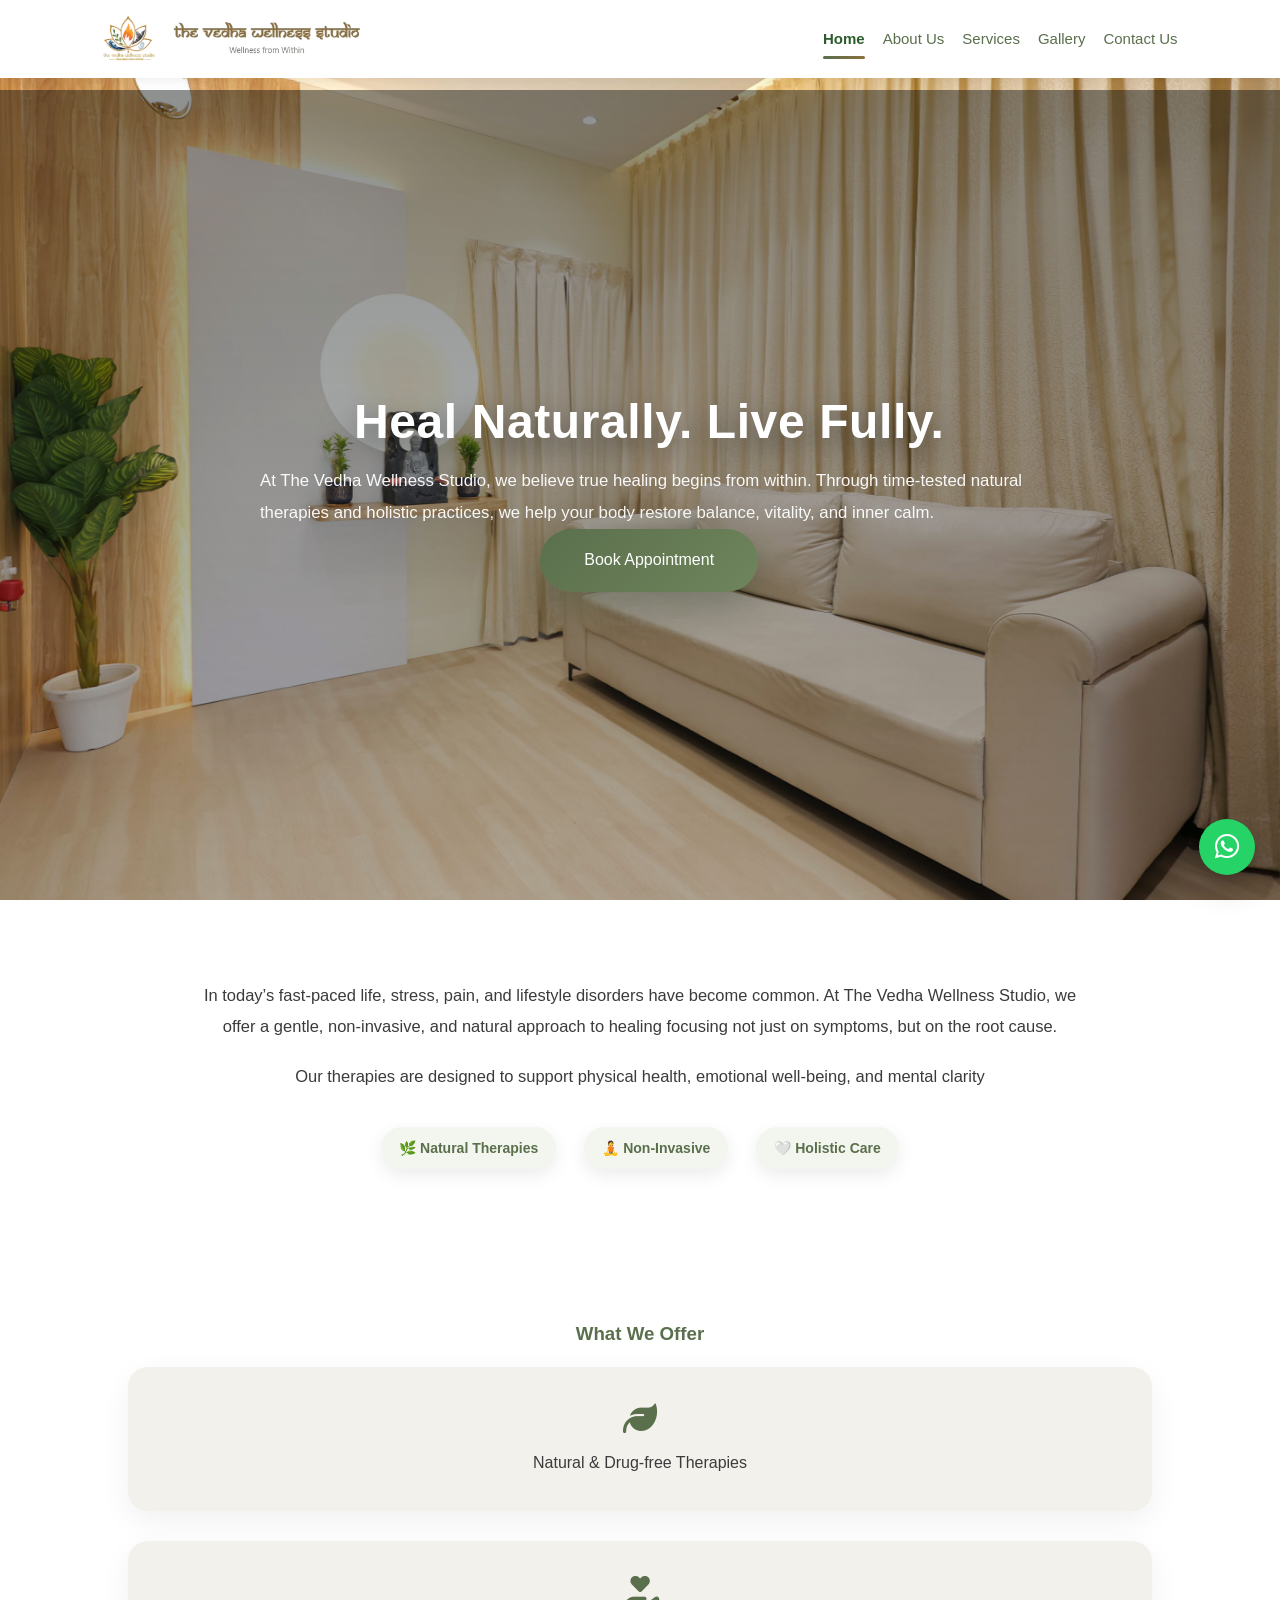
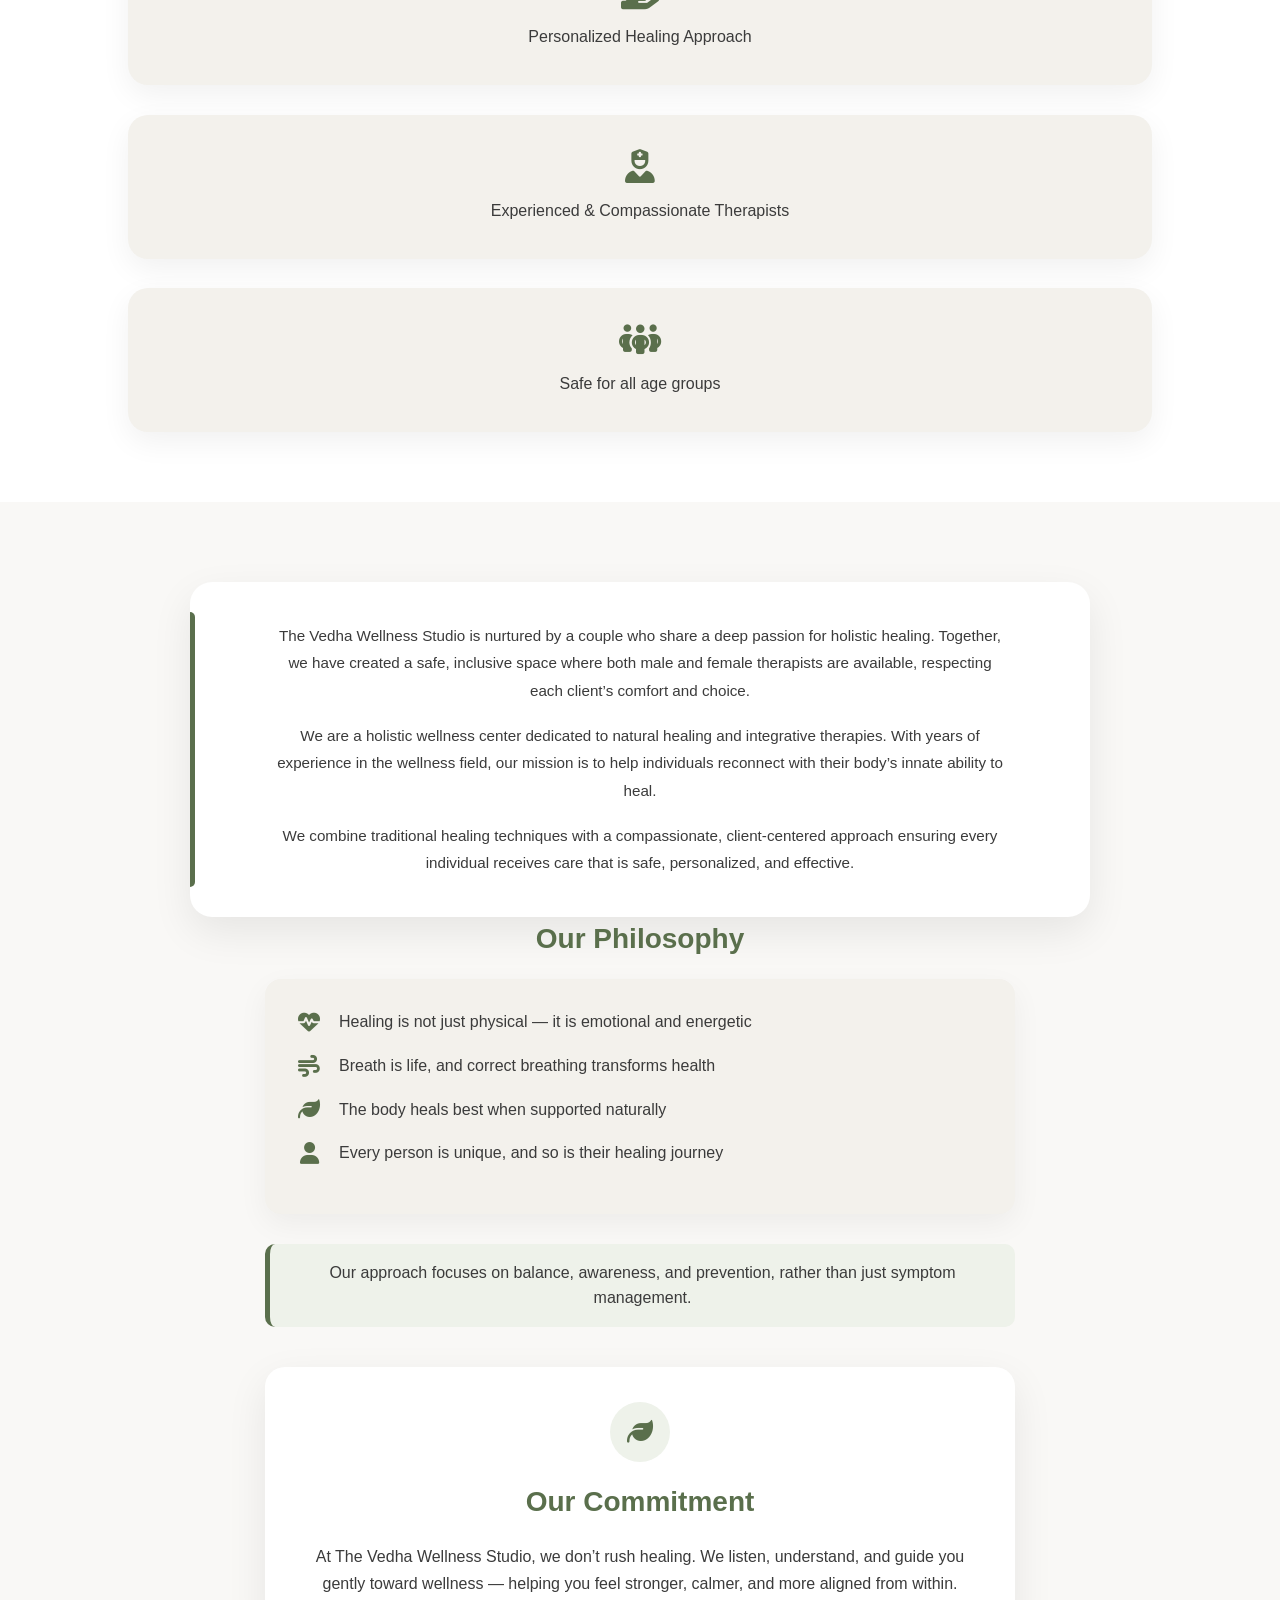
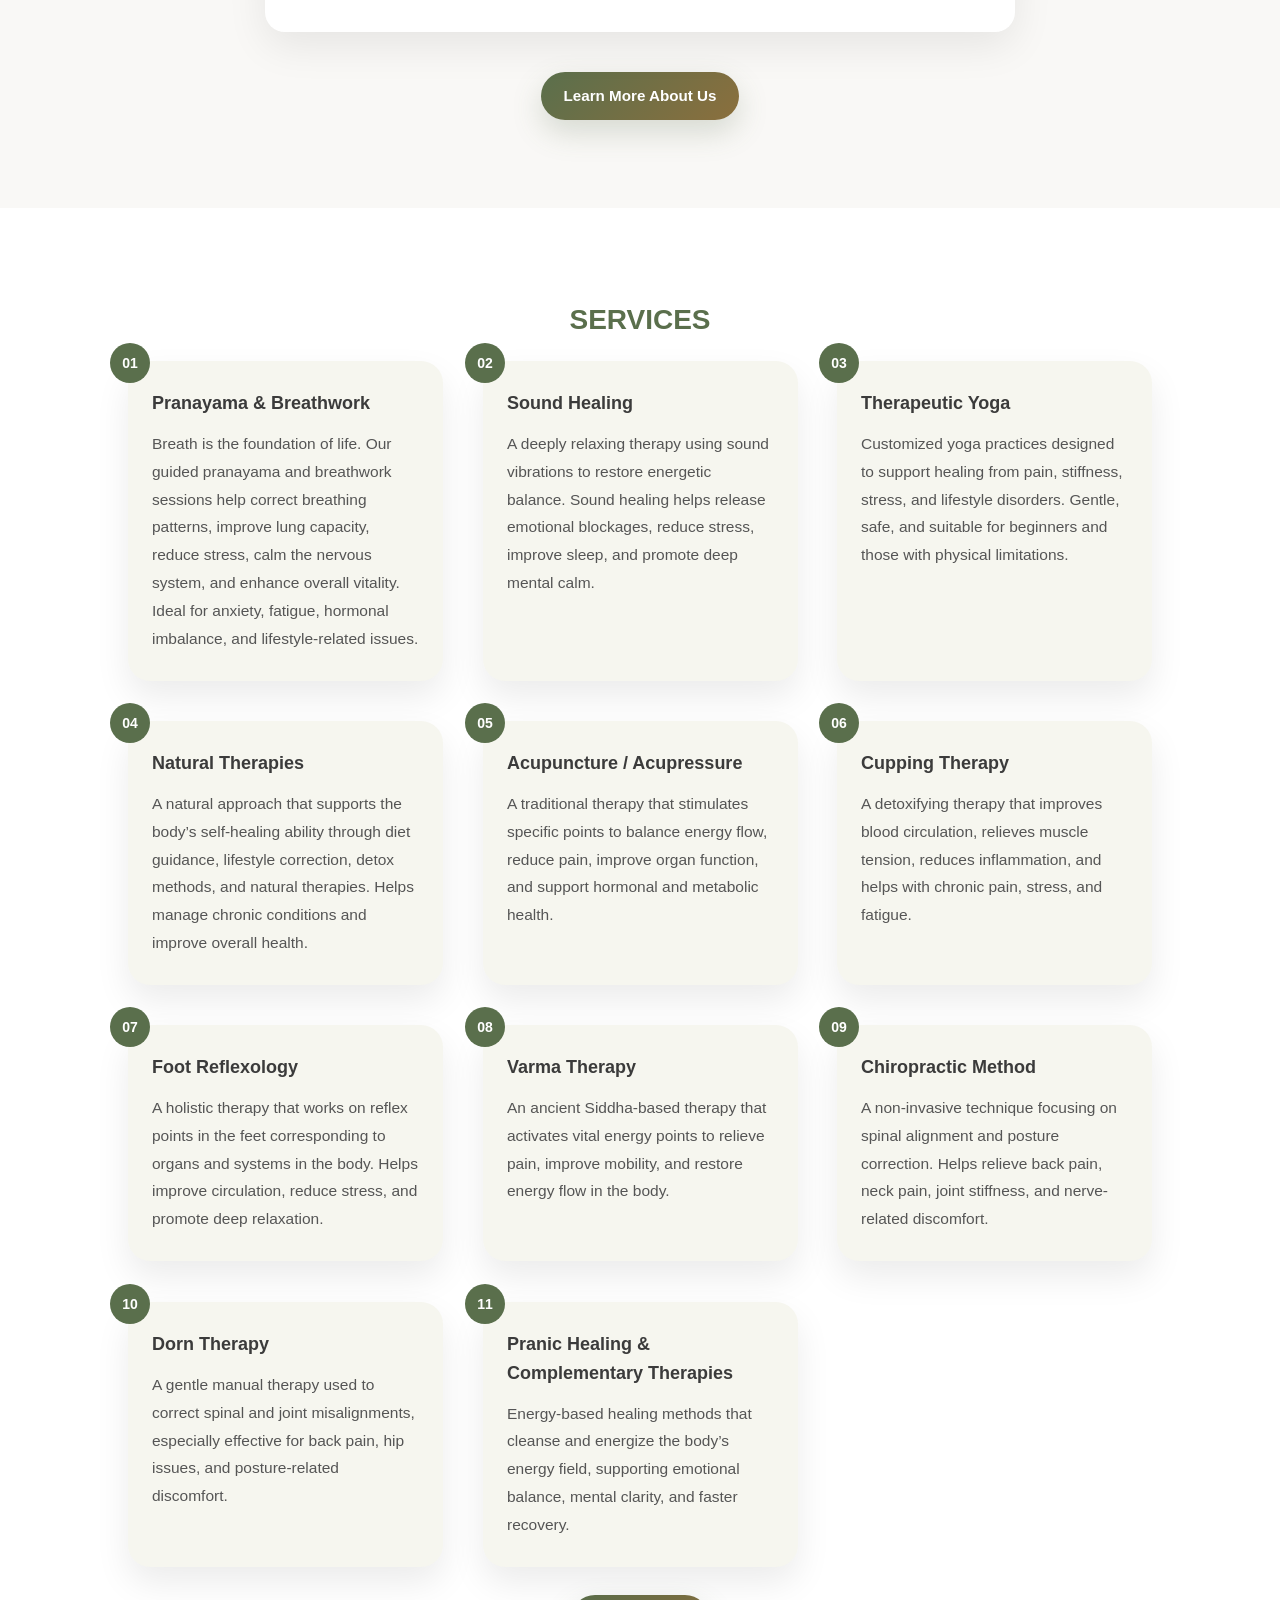
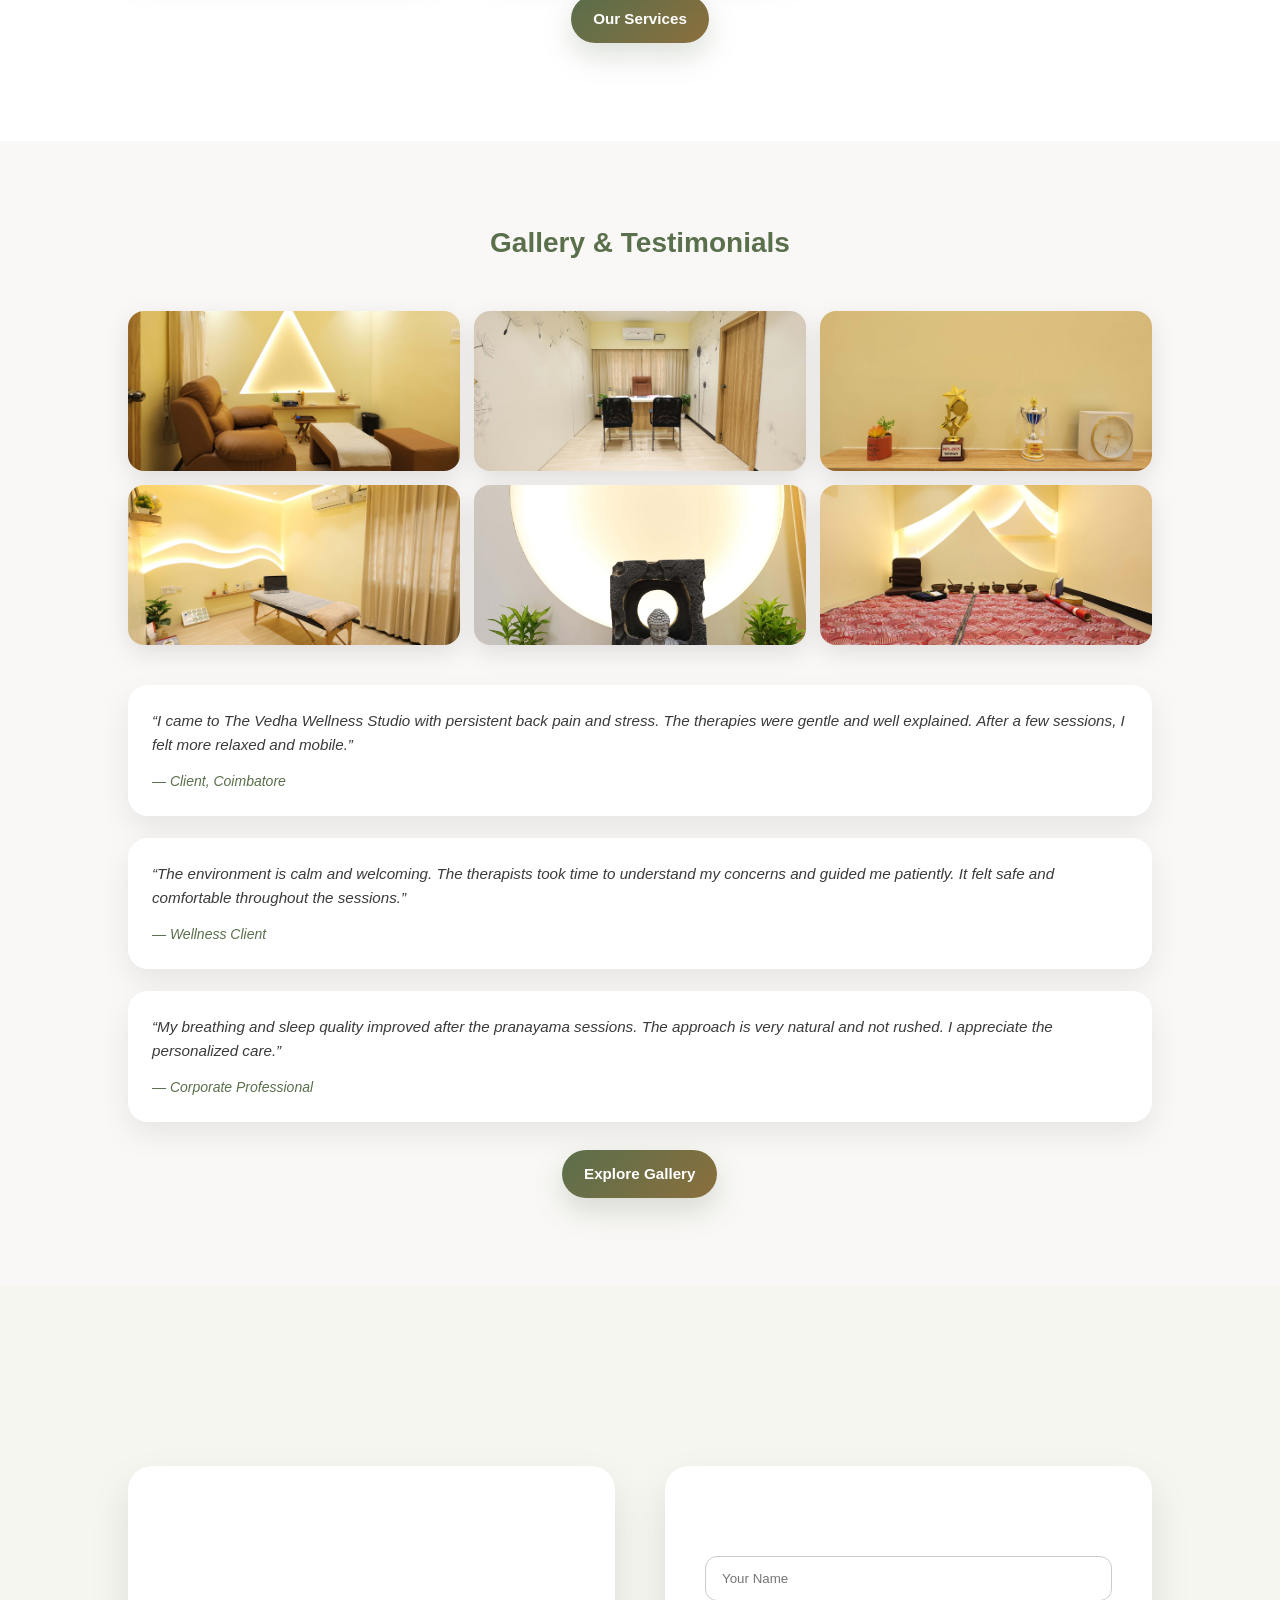
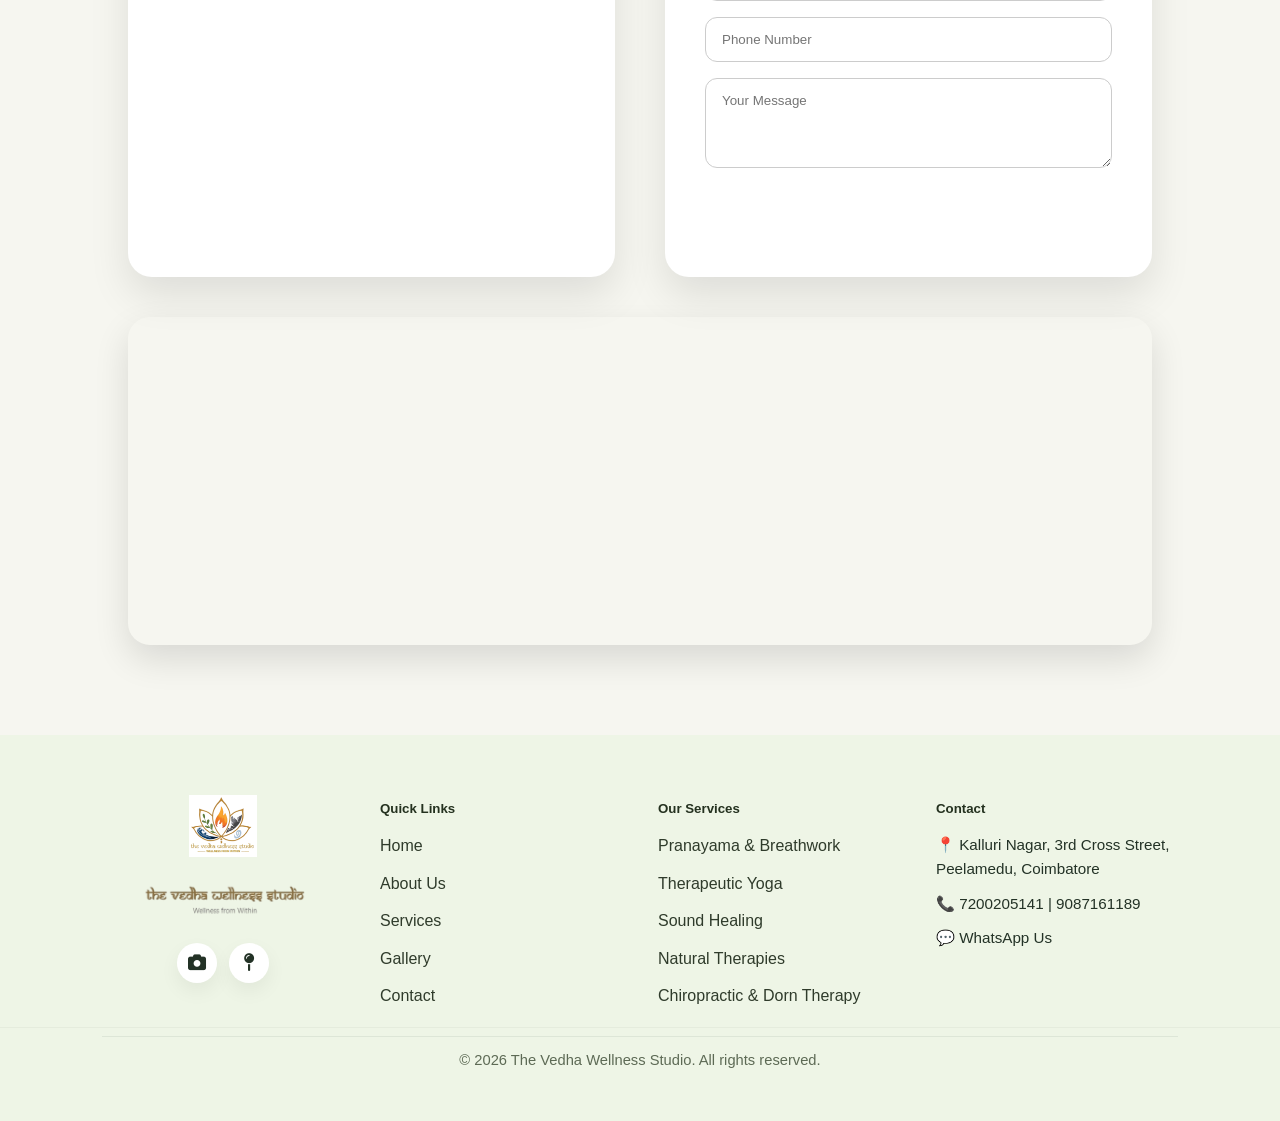
==== commit fda3d4ff: "chore: responsive images, lightbox swipe, srcset, typography tweaks" ====
--- a/index.html
+++ b/index.html
@@ -17,7 +17,11 @@
 
   <!-- HOME -->
   <section class="hero" id="home">
-    <img class="hero-bg" src="images/Vedha%20Wellness/1.jpg" alt="Vedha Wellness studio" loading="eager" />
+    <picture>
+      <source media="(min-width:1025px)" srcset="images/Vedha%20Wellness/1.jpg">
+      <source media="(min-width:641px)" srcset="images/Vedha%20Wellness/3.jpg">
+      <img class="hero-bg" src="images/Vedha%20Wellness/1.jpg" alt="Vedha Wellness studio" loading="eager">
+    </picture>
     <div class="hero-content">
       <h2 class="fade-up delay-0">Heal <span class="accent-word">Naturally</span>. Live <span
           class="accent-word">Fully</span>.</h2>
--- a/css/wellness.css
+++ b/css/wellness.css
@@ -1287,4 +1287,185 @@
     .footer-wordmark {
         height: 30px;
     }
+}
+
+/* Mobile-first responsive overrides
+   Base rules target small devices; expand with min-width breakpoints for larger screens */
+/* Mobile base */
+:root {
+    --container-padding-mobile: 14px;
+}
+
+html {
+    font-size: 16px;
+}
+
+.container {
+    padding-left: var(--container-padding-mobile);
+    padding-right: var(--container-padding-mobile);
+}
+
+/* Mobile typography (fluid where appropriate) */
+p {
+    font-size: 0.95rem;
+}
+
+h1 {
+    font-size: clamp(1.6rem, 6vw, 2.4rem);
+}
+
+h2 {
+    font-size: clamp(1.25rem, 4.8vw, 1.8rem);
+}
+
+p {
+    font-size: clamp(0.95rem, 3.6vw, 1rem);
+}
+
+p {
+    font-size: 0.95rem;
+}
+
+/* Navbar: mobile-first - show hamburger and hide full menu by default */
+.nav-menu {
+    display: none;
+}
+
+.hamburger {
+    display: flex;
+}
+
+.nav-logo {
+    width: 40px;
+}
+
+.nav-wordmark {
+    display: none;
+}
+
+/* Footer: stack columns on small screens */
+.footer-grid {
+    grid-template-columns: 1fr;
+    gap: 14px;
+}
+
+.footer-brand {
+    align-items: center;
+    text-align: center;
+}
+
+.footer-links,
+.footer-services,
+.footer-contact {
+    text-align: left;
+}
+
+/* Services and feature grids: single column by default */
+.services-grid,
+.feature-grid,
+.trust-wrapper,
+.values-grid {
+    grid-template-columns: 1fr;
+}
+
+/* Gallery: single column on mobile */
+.masonry-gallery {
+    grid-template-columns: 1fr;
+    gap: 14px;
+}
+
+/* Make footer icons slightly smaller on mobile */
+.icon-circle {
+    width: 40px;
+    height: 40px;
+}
+
+/* Lightbox: ensure controls visible on mobile (already tuned) */
+
+/* Breakpoint: tablet and up */
+@media (min-width: 641px) {
+    .container {
+        padding-left: 20px;
+        padding-right: 20px;
+    }
+
+    .nav-menu {
+        display: flex;
+        gap: 18px;
+    }
+
+    .hamburger {
+        display: none;
+    }
+
+    .nav-logo {
+        width: 48px;
+    }
+
+    .nav-wordmark {
+        display: inline-block;
+        height: 28px;
+    }
+
+    .footer-grid {
+        grid-template-columns: 320px 1fr 1fr;
+    }
+
+    .services-grid {
+        grid-template-columns: repeat(2, 1fr);
+    }
+
+    .masonry-gallery {
+        grid-template-columns: repeat(2, 1fr);
+    }
+}
+
+/* Tweak service card spacing for different sizes */
+.service-card {
+    padding: 16px;
+}
+
+@media (min-width: 641px) {
+    .service-card {
+        padding: 22px;
+    }
+}
+
+@media (min-width: 1025px) {
+    .service-card {
+        padding: 28px 24px;
+    }
+}
+
+/* Breakpoint: desktop */
+@media (min-width: 1025px) {
+    .container {
+        padding-left: 32px;
+        padding-right: 32px;
+    }
+
+    .nav-menu {
+        display: flex;
+    }
+
+    .nav-logo {
+        width: 55px;
+    }
+
+    .nav-wordmark {
+        display: inline-block;
+        height: 42px;
+    }
+
+    .footer-grid {
+        grid-template-columns: 320px 1fr 1fr 280px;
+    }
+
+    .services-grid {
+        grid-template-columns: repeat(auto-fit, minmax(260px, 1fr));
+    }
+
+    .masonry-gallery {
+        grid-template-columns: repeat(3, 1fr);
+    }
 }
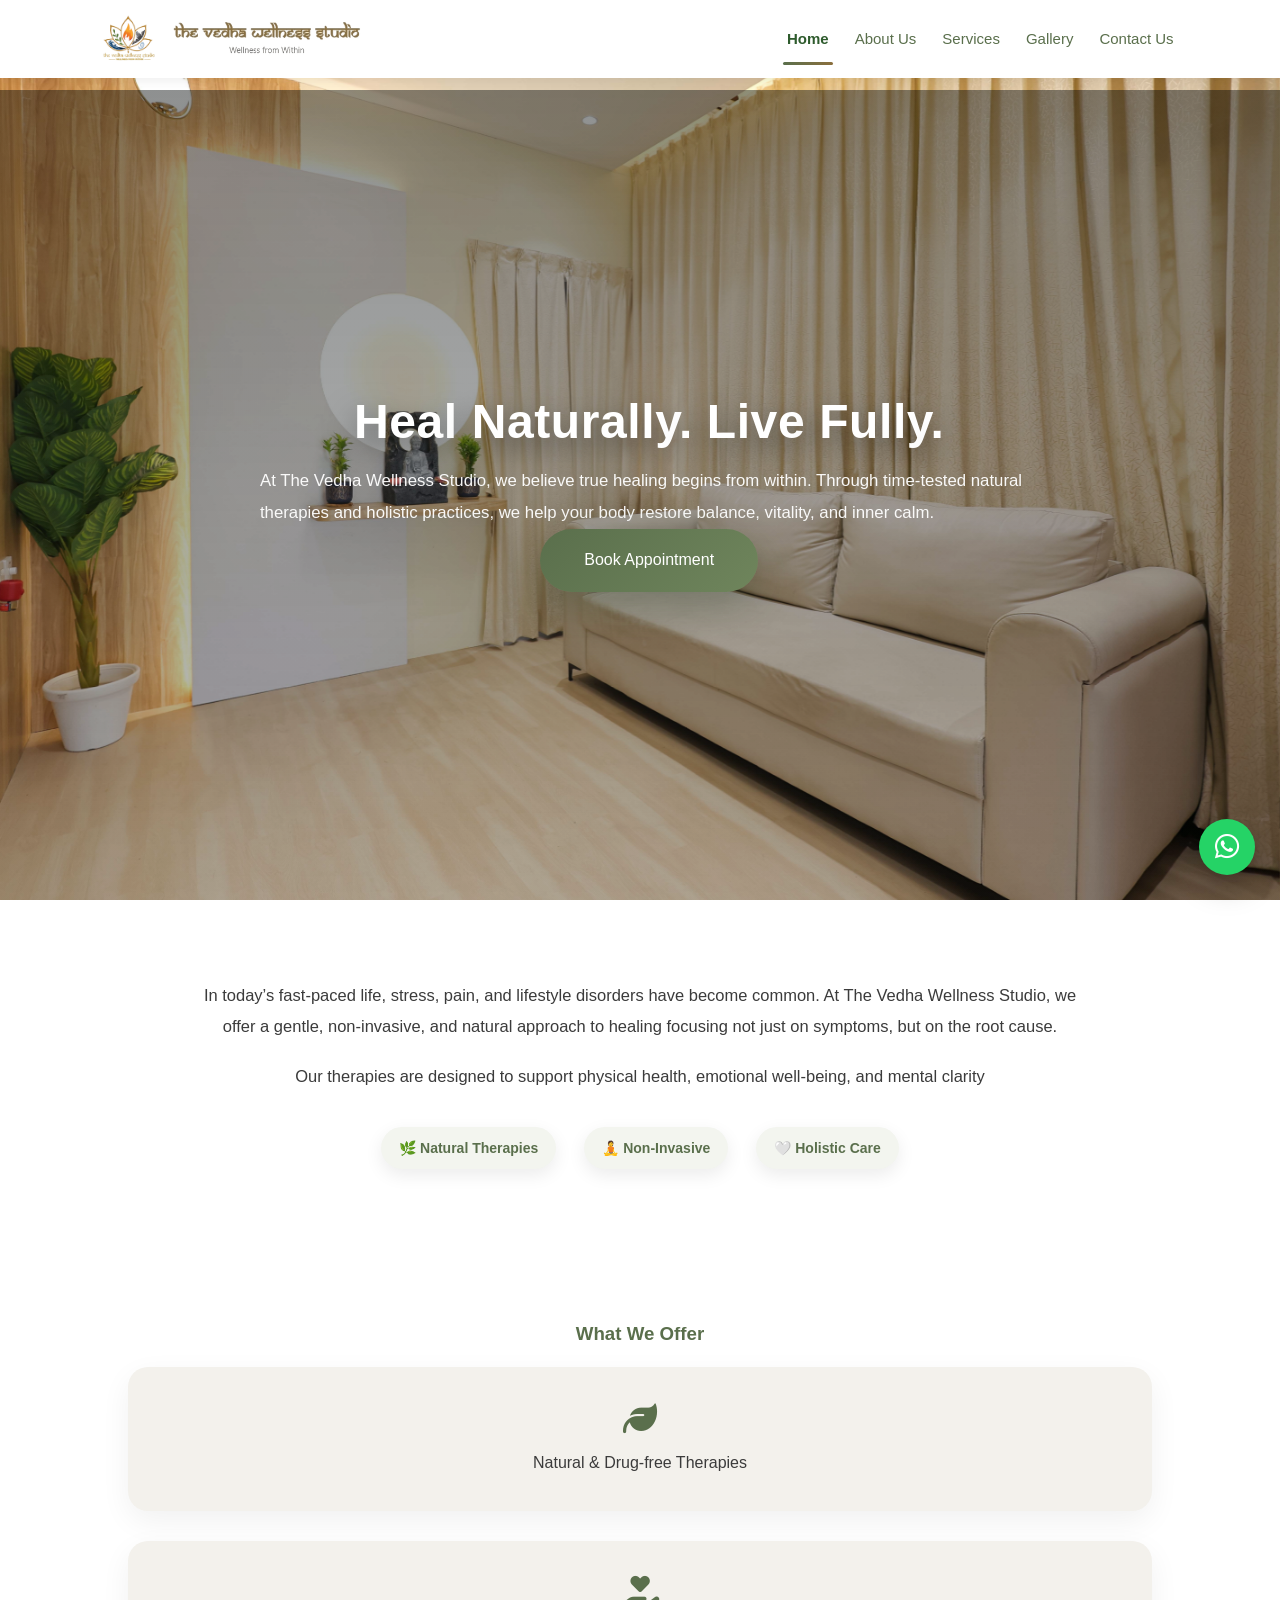
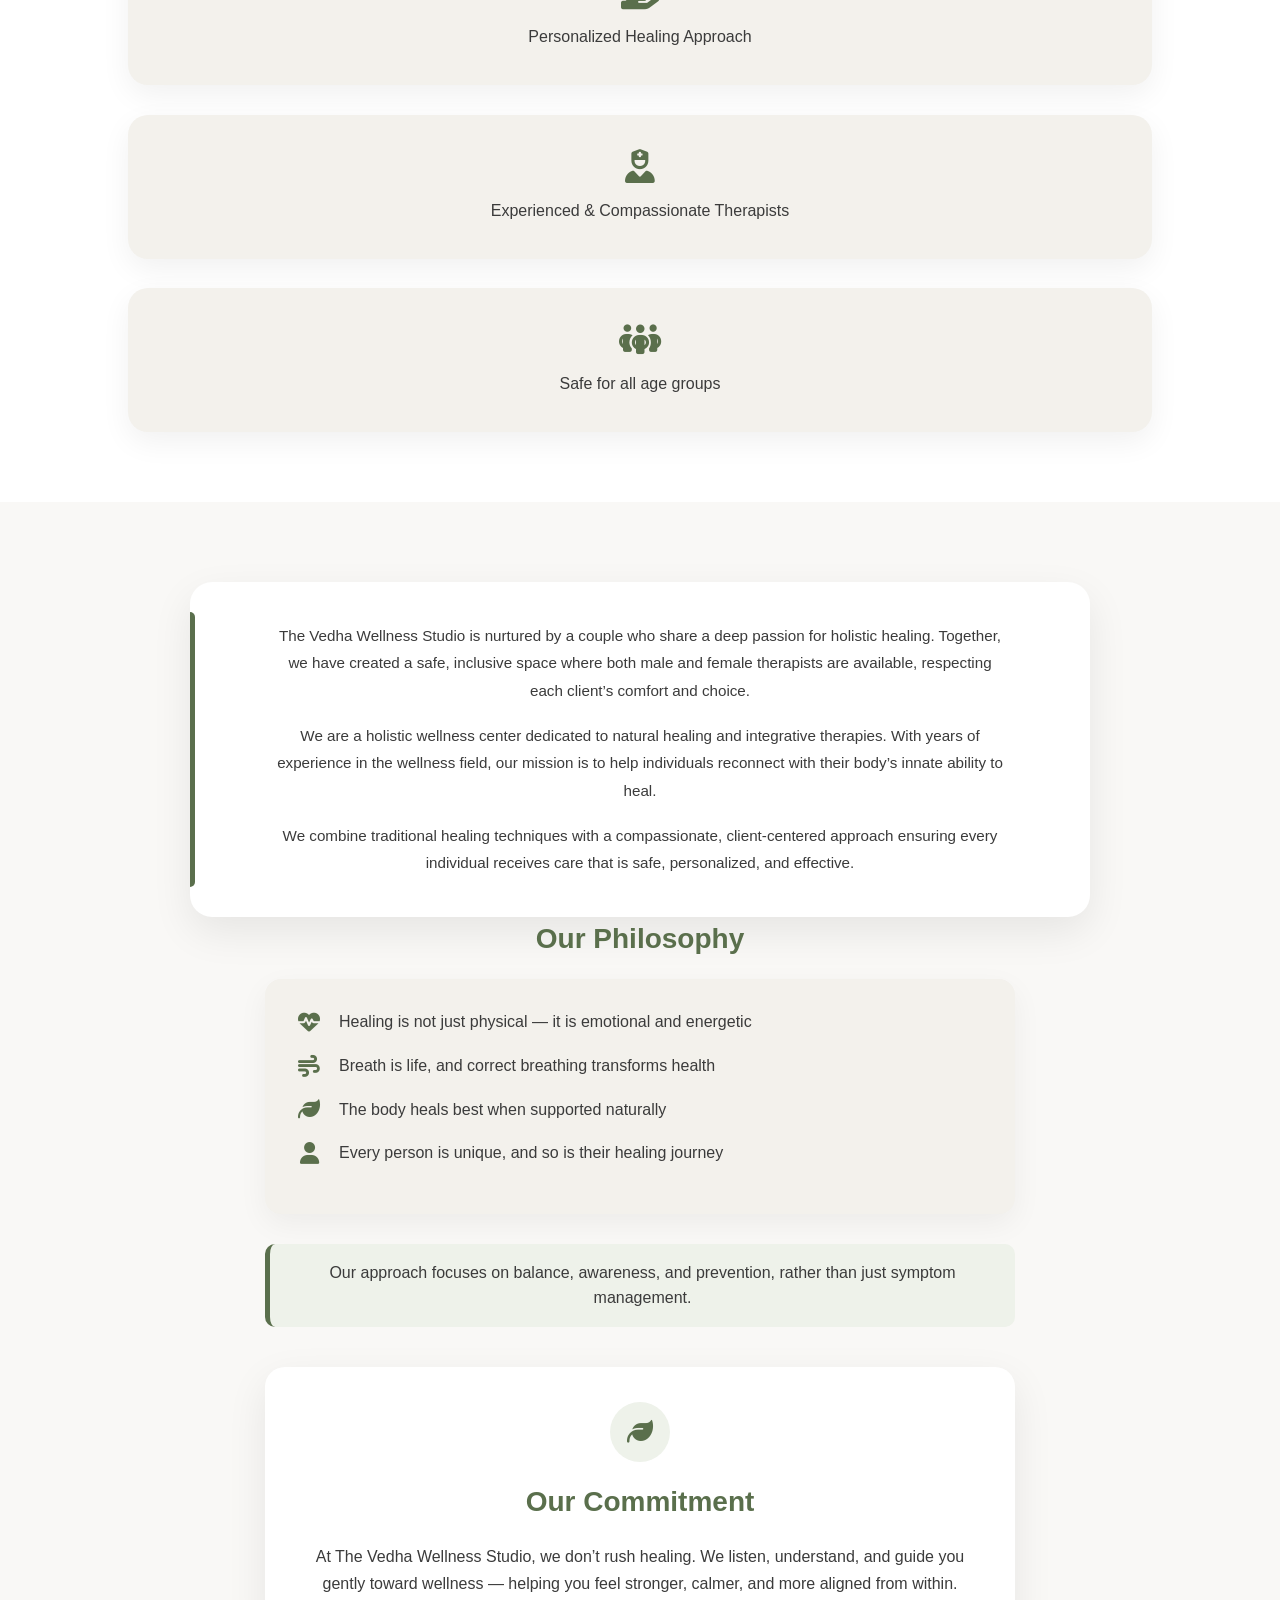
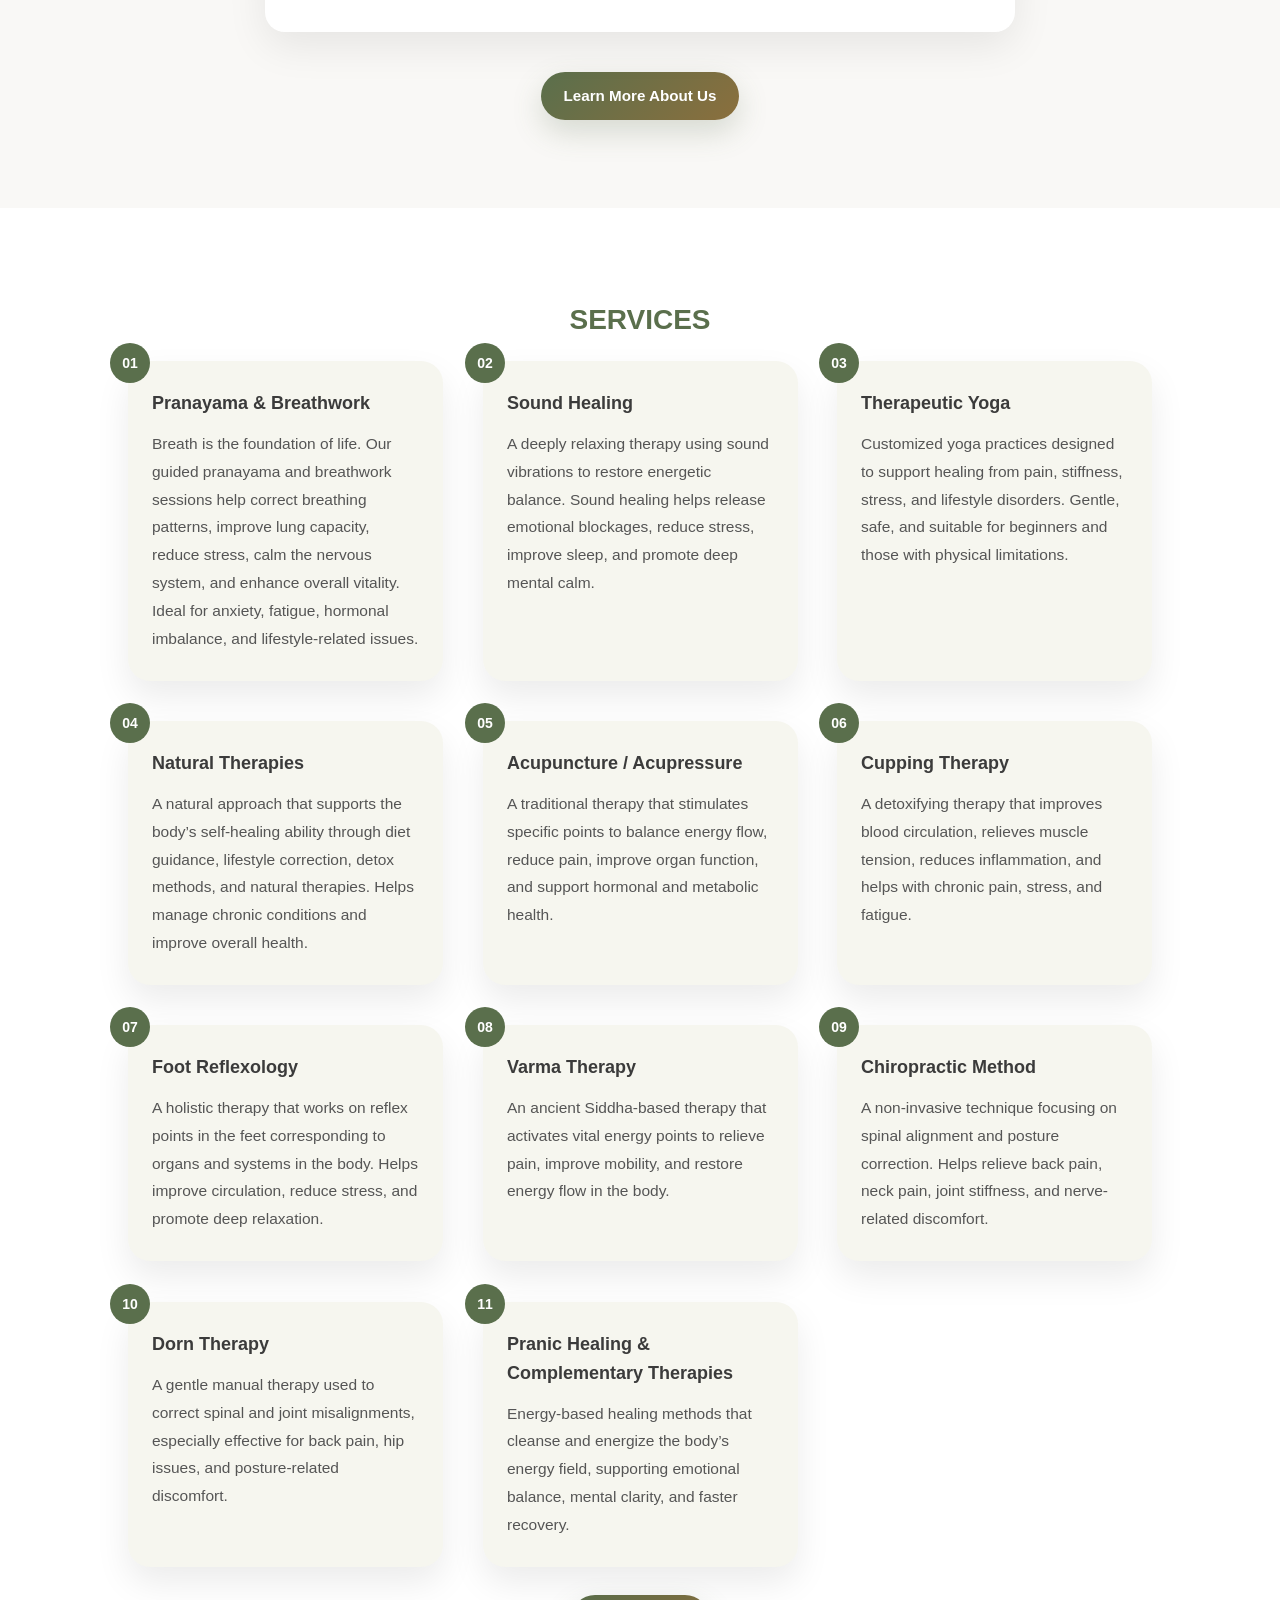
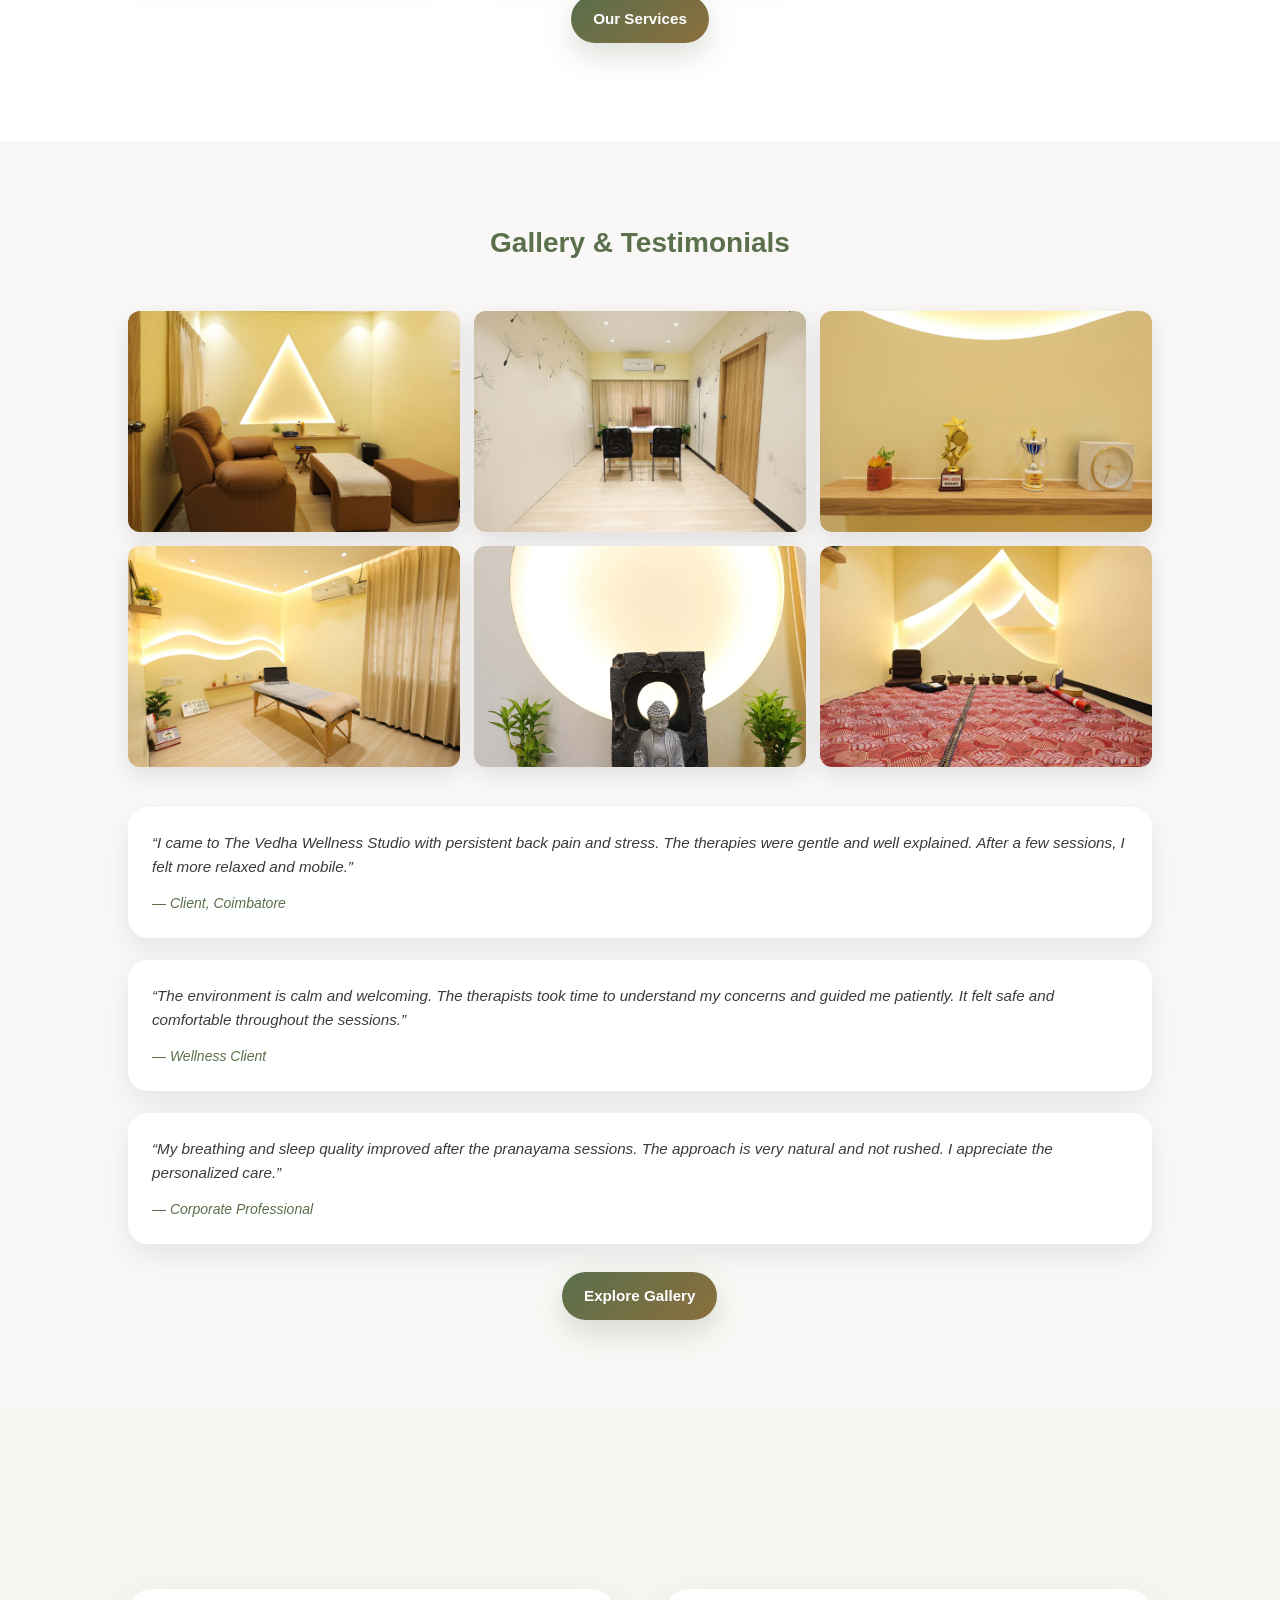
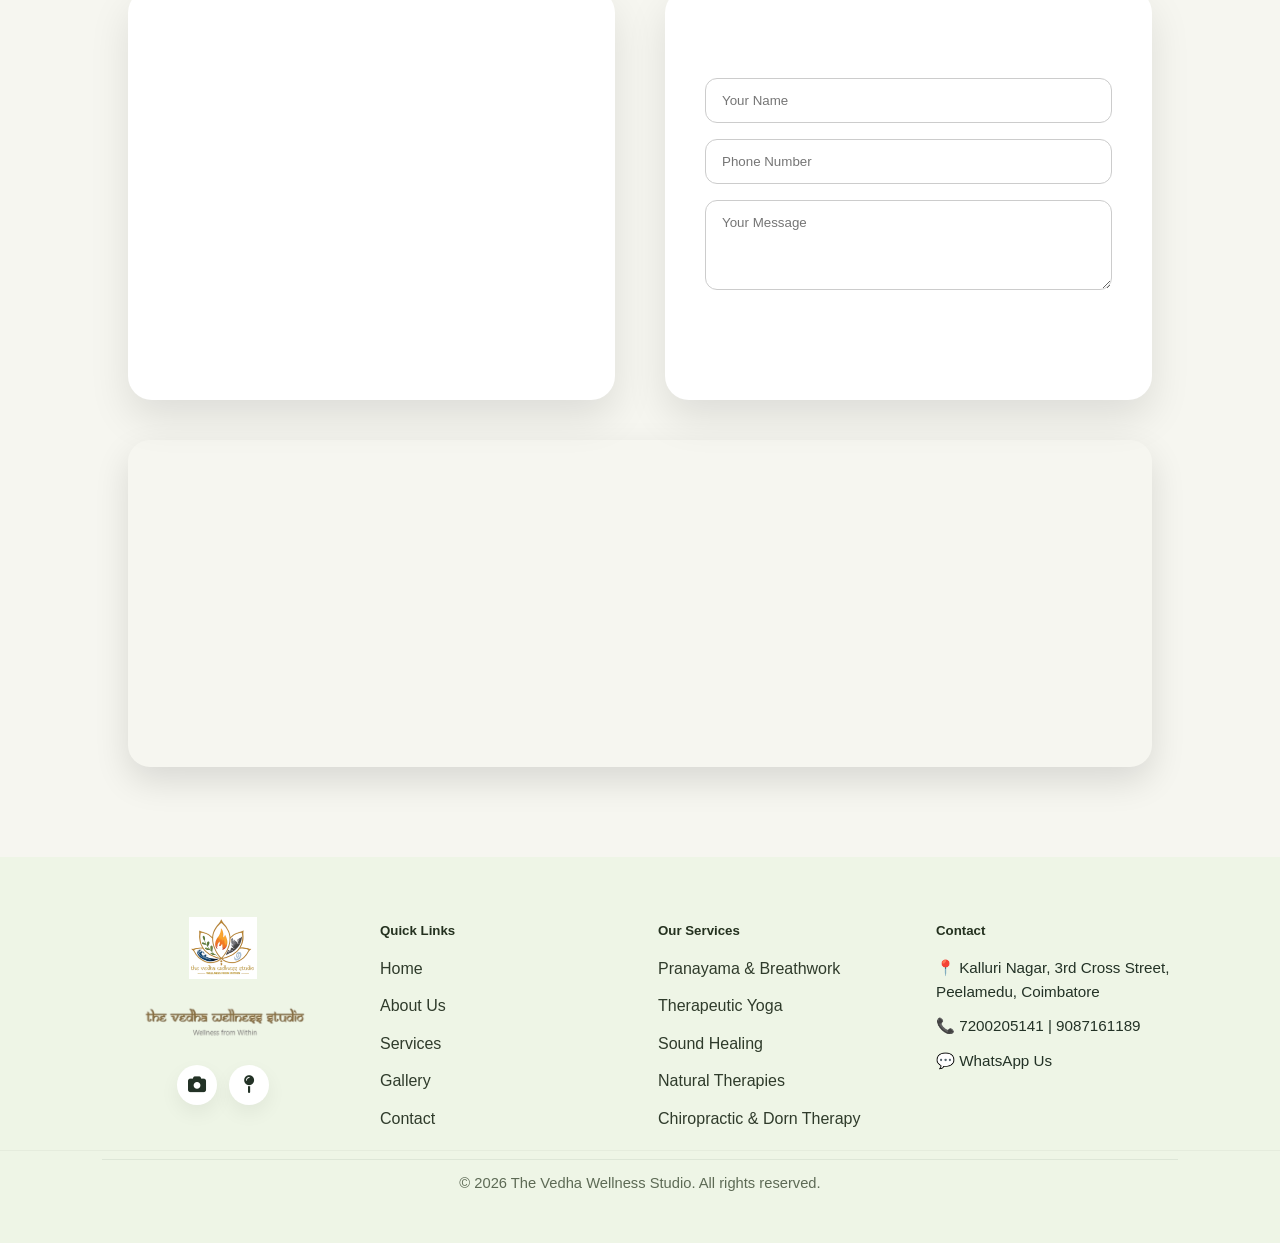
==== commit 8f23bb8a: "Update site" ====
--- a/index.html
+++ b/index.html
@@ -18,9 +18,9 @@
   <!-- HOME -->
   <section class="hero" id="home">
     <picture>
-      <source media="(min-width:1025px)" srcset="images/Vedha%20Wellness/1.jpg">
-      <source media="(min-width:641px)" srcset="images/Vedha%20Wellness/3.jpg">
-      <img class="hero-bg" src="images/Vedha%20Wellness/1.jpg" alt="Vedha Wellness studio" loading="eager">
+      <source media="(min-width:1025px)" srcset="images/VedhaWellness/1.jpg">
+      <source media="(min-width:641px)" srcset="images/VedhaWellness/3.jpg">
+      <img class="hero-bg" src="images/VedhaWellness/1.jpg" alt="Vedha Wellness studio" loading="eager">
     </picture>
     <div class="hero-content">
       <h2 class="fade-up delay-0">Heal <span class="accent-word">Naturally</span>. Live <span
@@ -84,7 +84,7 @@
   <!-- ABOUT -->
   <section class="about" id="about">
     <div class="about-wrapper">
-      <img class="hero-bg" src="images/Vedha%20Wellness/3.jpg" alt="Vedha Wellness studio" loading="eager" />
+      <img class="hero-bg" src="images/VedhaWellness/3.jpg" alt="Vedha Wellness studio" loading="eager" />
 
       <div class="about-card">
         <p class="reveal">The Vedha Wellness Studio is nurtured by a couple who share a deep passion for holistic
@@ -233,27 +233,27 @@
       <!-- GALLERY -->
       <div class="masonry-gallery gallery-grid" id="masonryGallery">
         <figure class="gallery-item">
-          <a href="gallery.html"><img class="reveal" src="images/Vedha%20Wellness/1.jpg" alt="Wellness Studio Interior"
-              loading="lazy" /></a>
-        </figure>
-        <figure class="gallery-item">
-          <a href="gallery.html"><img class="reveal" src="images/Vedha%20Wellness/2.jpg" alt="Therapy Room"
-              loading="lazy" /></a>
-        </figure>
-        <figure class="gallery-item">
-          <a href="gallery.html"><img class="reveal" src="images/Vedha%20Wellness/11.jpg"
+          <a href="gallery.html"><img class="reveal" src="images/VedhaWellness/1.jpg" alt="Wellness Studio Interior"
+              loading="lazy" /></a>
+        </figure>
+        <figure class="gallery-item">
+          <a href="gallery.html"><img class="reveal" src="images/VedhaWellness/2.jpg" alt="Therapy Room"
+              loading="lazy" /></a>
+        </figure>
+        <figure class="gallery-item">
+          <a href="gallery.html"><img class="reveal" src="images/VedhaWellness/11.jpg"
               alt="Pranayama & Breathwork Session" loading="lazy" /></a>
         </figure>
         <figure class="gallery-item">
-          <a href="gallery.html"><img class="reveal" src="images/Vedha%20Wellness/27.jpg" alt="Sound Healing Therapy"
-              loading="lazy" /></a>
-        </figure>
-        <figure class="gallery-item">
-          <a href="gallery.html"><img class="reveal" src="images/Vedha%20Wellness/4.jpg" alt="Calm Studio Ambience"
-              loading="lazy" /></a>
-        </figure>
-        <figure class="gallery-item">
-          <a href="gallery.html"><img class="reveal" src="images/Vedha%20Wellness/38.jpg" alt="Natural Healing Therapy"
+          <a href="gallery.html"><img class="reveal" src="images/VedhaWellness/27.jpg" alt="Sound Healing Therapy"
+              loading="lazy" /></a>
+        </figure>
+        <figure class="gallery-item">
+          <a href="gallery.html"><img class="reveal" src="images/VedhaWellness/4.jpg" alt="Calm Studio Ambience"
+              loading="lazy" /></a>
+        </figure>
+        <figure class="gallery-item">
+          <a href="gallery.html"><img class="reveal" src="images/VedhaWellness/38.jpg" alt="Natural Healing Therapy"
               loading="lazy" /></a>
         </figure>
       </div>
--- a/css/wellness.css
+++ b/css/wellness.css
@@ -1,5 +1,16 @@
 /* (moved base styles to css/base.css) */
 
+/* Mobile: make hero headings bold on small screens (≤640px) */
+@media (max-width: 640px) {
+
+    [class*="hero"] h1,
+    [class*="hero"] h2,
+    [class*="hero"] h3,
+    .hero-title,
+    .hero-heading {
+        font-weight: 700 !important;
+    }
+}
 
 
 /* INTRO SECTION */
@@ -129,10 +140,10 @@
     font-size: 28px;
 }
 
-/* GRID */
+/* GRID (mobile-first): single column by default, expand on larger screens */
 .services-grid {
     display: grid;
-    grid-template-columns: repeat(2, 1fr);
+    grid-template-columns: 1fr;
     gap: 40px;
 }
 
@@ -532,18 +543,37 @@
     margin-bottom: 45px;
 }
 
-/* LAYOUT */
+/* LAYOUT: mobile-first */
 .trust-wrapper {
     display: grid;
-    grid-template-columns: 1.2fr 1fr;
-    gap: 40px;
-}
-
-/* GALLERY */
+    grid-template-columns: 1fr;
+    gap: 24px;
+}
+
+@media (min-width: 1025px) {
+    .trust-wrapper {
+        grid-template-columns: 1.2fr 1fr;
+        gap: 40px;
+    }
+}
+
+/* GALLERY (mobile-first) */
 .gallery-grid {
     display: grid;
-    grid-template-columns: repeat(3, 1fr);
+    grid-template-columns: 1fr;
     gap: 14px;
+}
+
+@media (min-width: 641px) {
+    .gallery-grid {
+        grid-template-columns: repeat(2, 1fr);
+    }
+}
+
+@media (min-width: 1025px) {
+    .gallery-grid {
+        grid-template-columns: repeat(3, 1fr);
+    }
 }
 
 .gallery-grid img {
@@ -603,13 +633,21 @@
     color: #5a6f4c;
 }
 
-/* GRID */
+/* GRID (mobile-first) */
 .contact-wrapper {
     display: grid;
-    grid-template-columns: 1fr 1fr;
-    gap: 50px;
-    max-width: 1100px;
-    margin: auto;
+    grid-template-columns: 1fr;
+    gap: 28px;
+    max-width: 100%;
+    margin: 0 auto;
+}
+
+@media (min-width: 641px) {
+    .contact-wrapper {
+        grid-template-columns: 1fr 1fr;
+        gap: 50px;
+        max-width: 1100px;
+    }
 }
 
 /* LEFT CARD */
@@ -1267,7 +1305,8 @@
 
 @media (max-width: 480px) {
     .nav-wordmark {
-        display: none;
+        display: inline-block;
+        height: 28px;
     }
 }
 
@@ -1468,4 +1507,30 @@
     .masonry-gallery {
         grid-template-columns: repeat(3, 1fr);
     }
+}
+
+/* Navbar layout for tablet and up: horizontal menu */
+@media (min-width: 641px) {
+    .nav-menu {
+        position: static !important;
+        top: auto !important;
+        left: auto !important;
+        width: auto !important;
+        background: transparent !important;
+        flex-direction: row !important;
+        align-items: center !important;
+        gap: 18px !important;
+        padding: 0 !important;
+        display: flex !important;
+        transform: none !important;
+        opacity: 1 !important;
+    }
+
+    .nav-menu a {
+        padding: 6px 4px;
+    }
+
+    .hamburger {
+        display: none !important;
+    }
 }
--- a/css/index.css
+++ b/css/index.css
@@ -399,6 +399,45 @@
     width: 100%;
 }
 
+/* Ensure the index page gallery is mobile-first responsive */
+.masonry-gallery,
+#masonryGallery {
+    display: grid;
+    grid-template-columns: 1fr;
+    gap: 14px;
+    align-items: stretch;
+}
+
+.masonry-gallery .gallery-item,
+#masonryGallery .gallery-item {
+    aspect-ratio: 3 / 2;
+}
+
+.masonry-gallery img,
+#masonryGallery img {
+    width: 100%;
+    height: 100%;
+    object-fit: cover;
+    display: block;
+    border-radius: 12px;
+}
+
+@media (min-width: 641px) {
+
+    .masonry-gallery,
+    #masonryGallery {
+        grid-template-columns: repeat(2, 1fr);
+    }
+}
+
+@media (min-width: 1025px) {
+
+    .masonry-gallery,
+    #masonryGallery {
+        grid-template-columns: repeat(3, 1fr);
+    }
+}
+
 /* Accent word: simple text (no gradient) */
 .accent-word {
     color: #08300a;
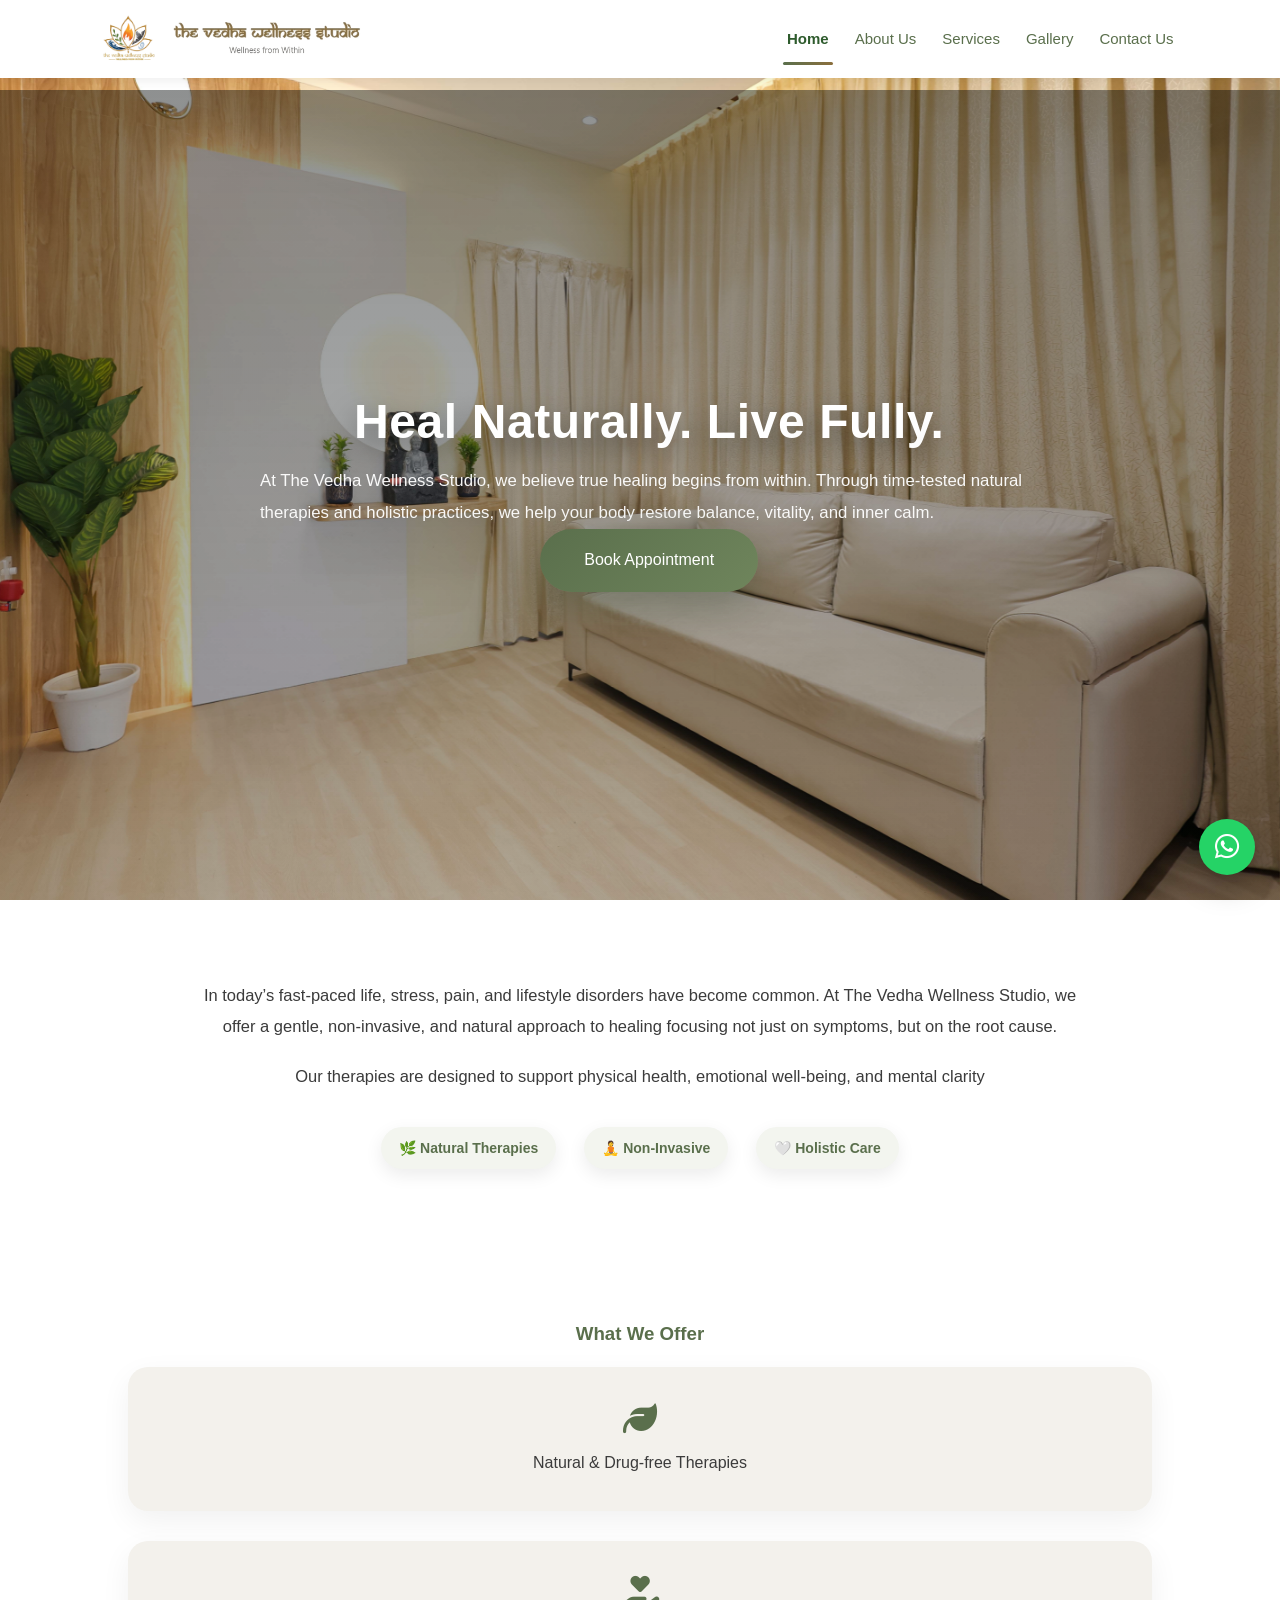
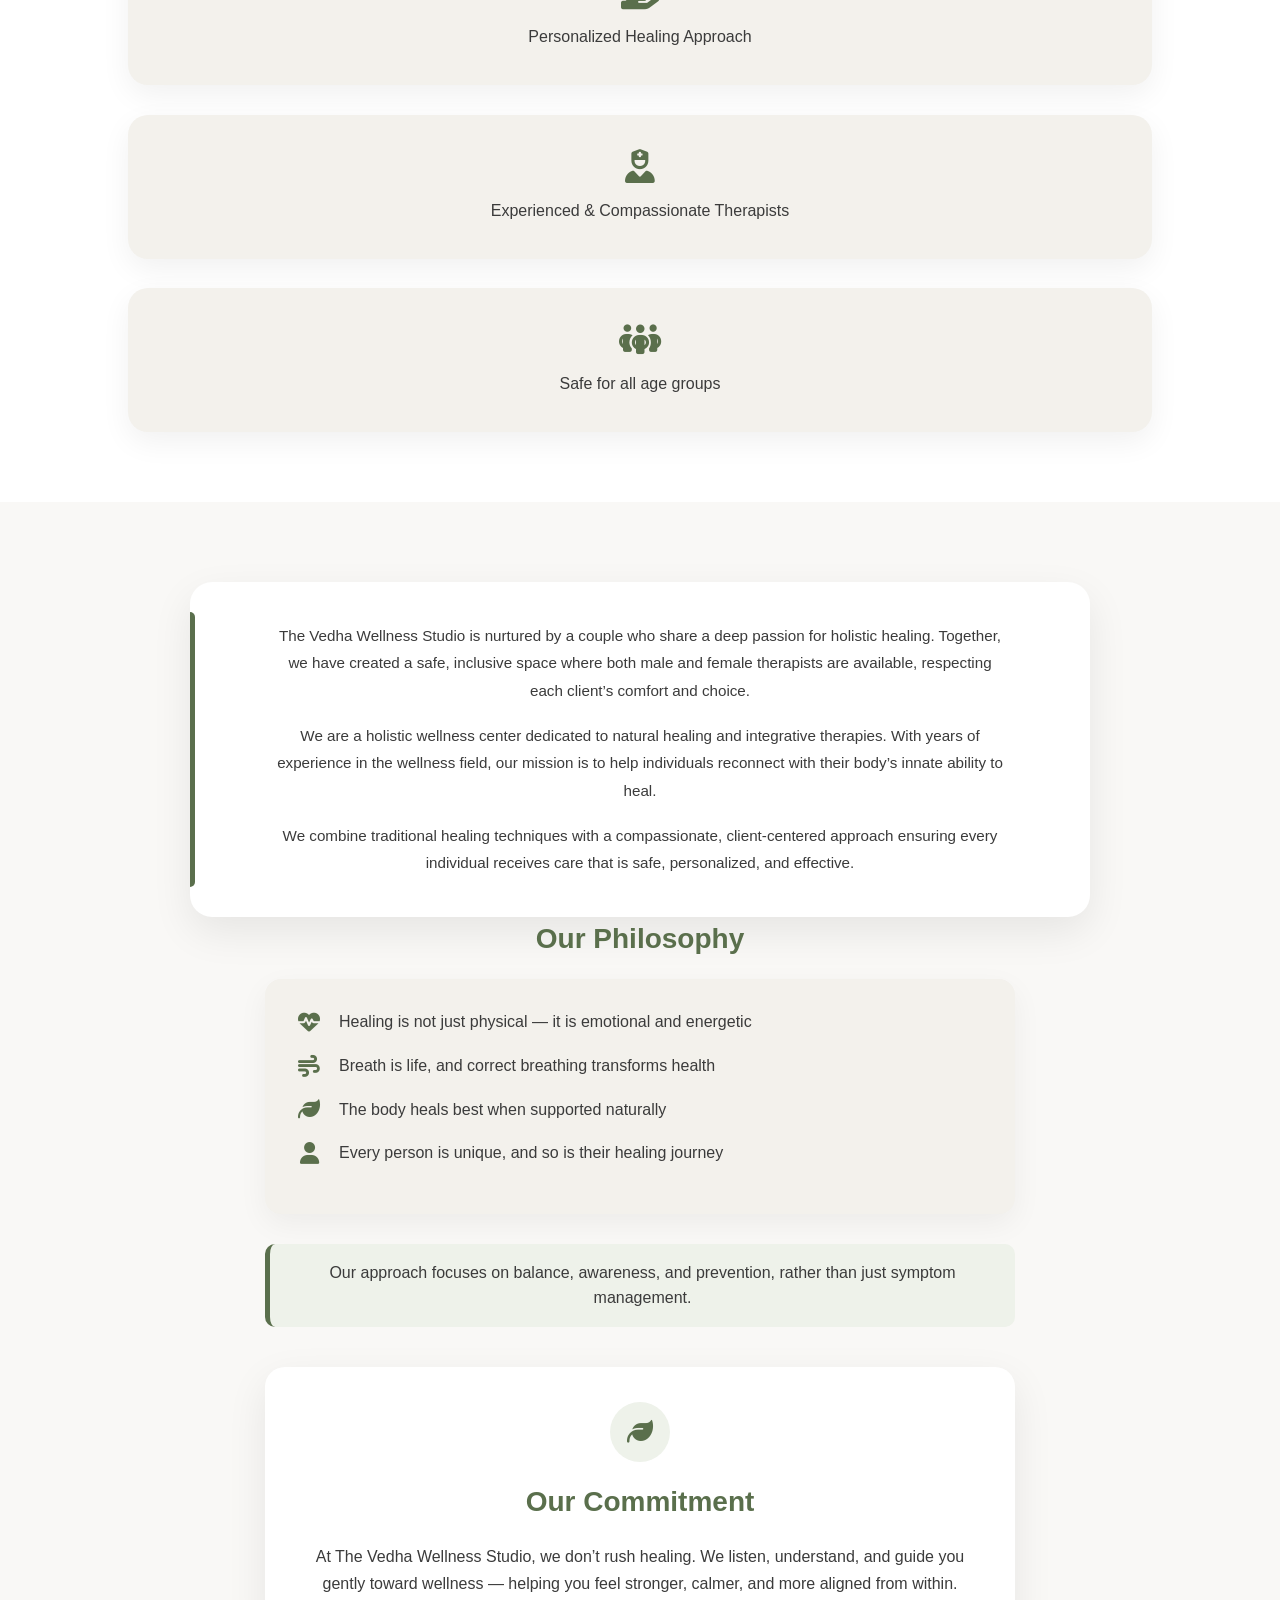
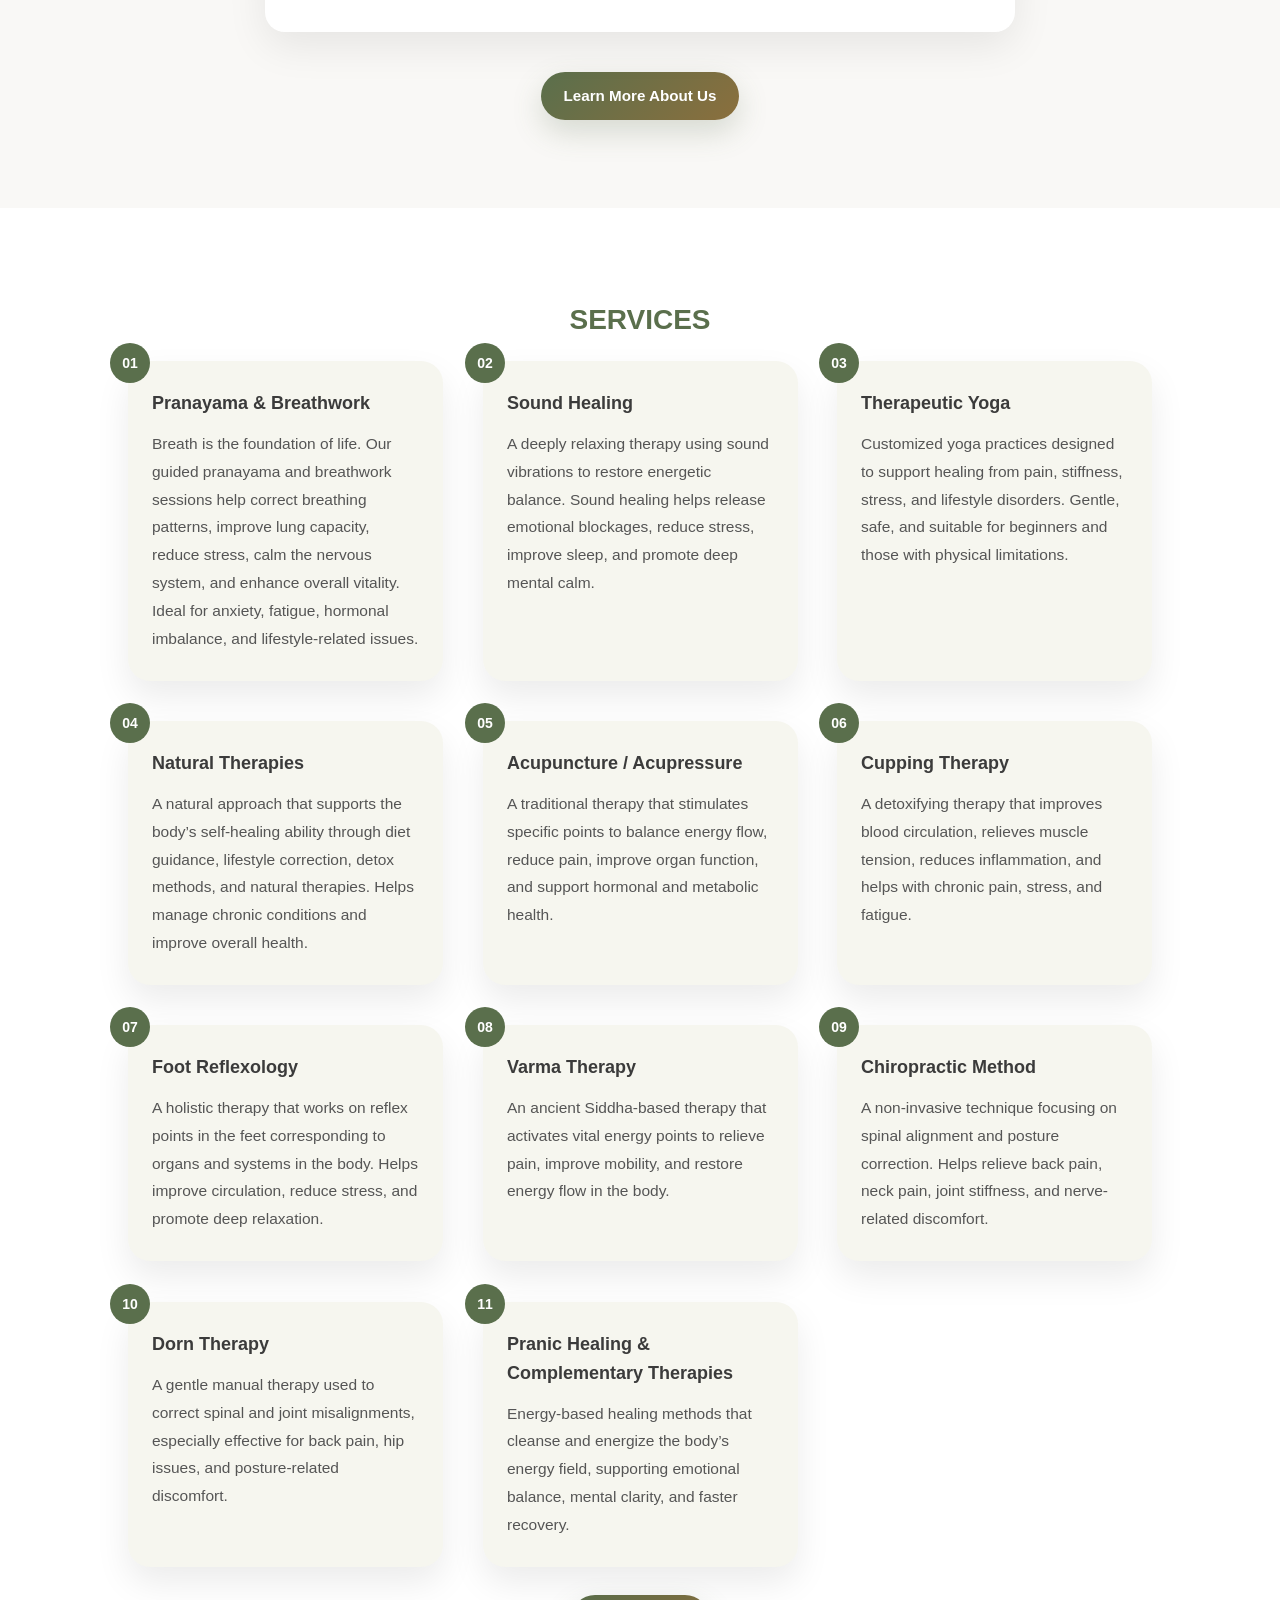
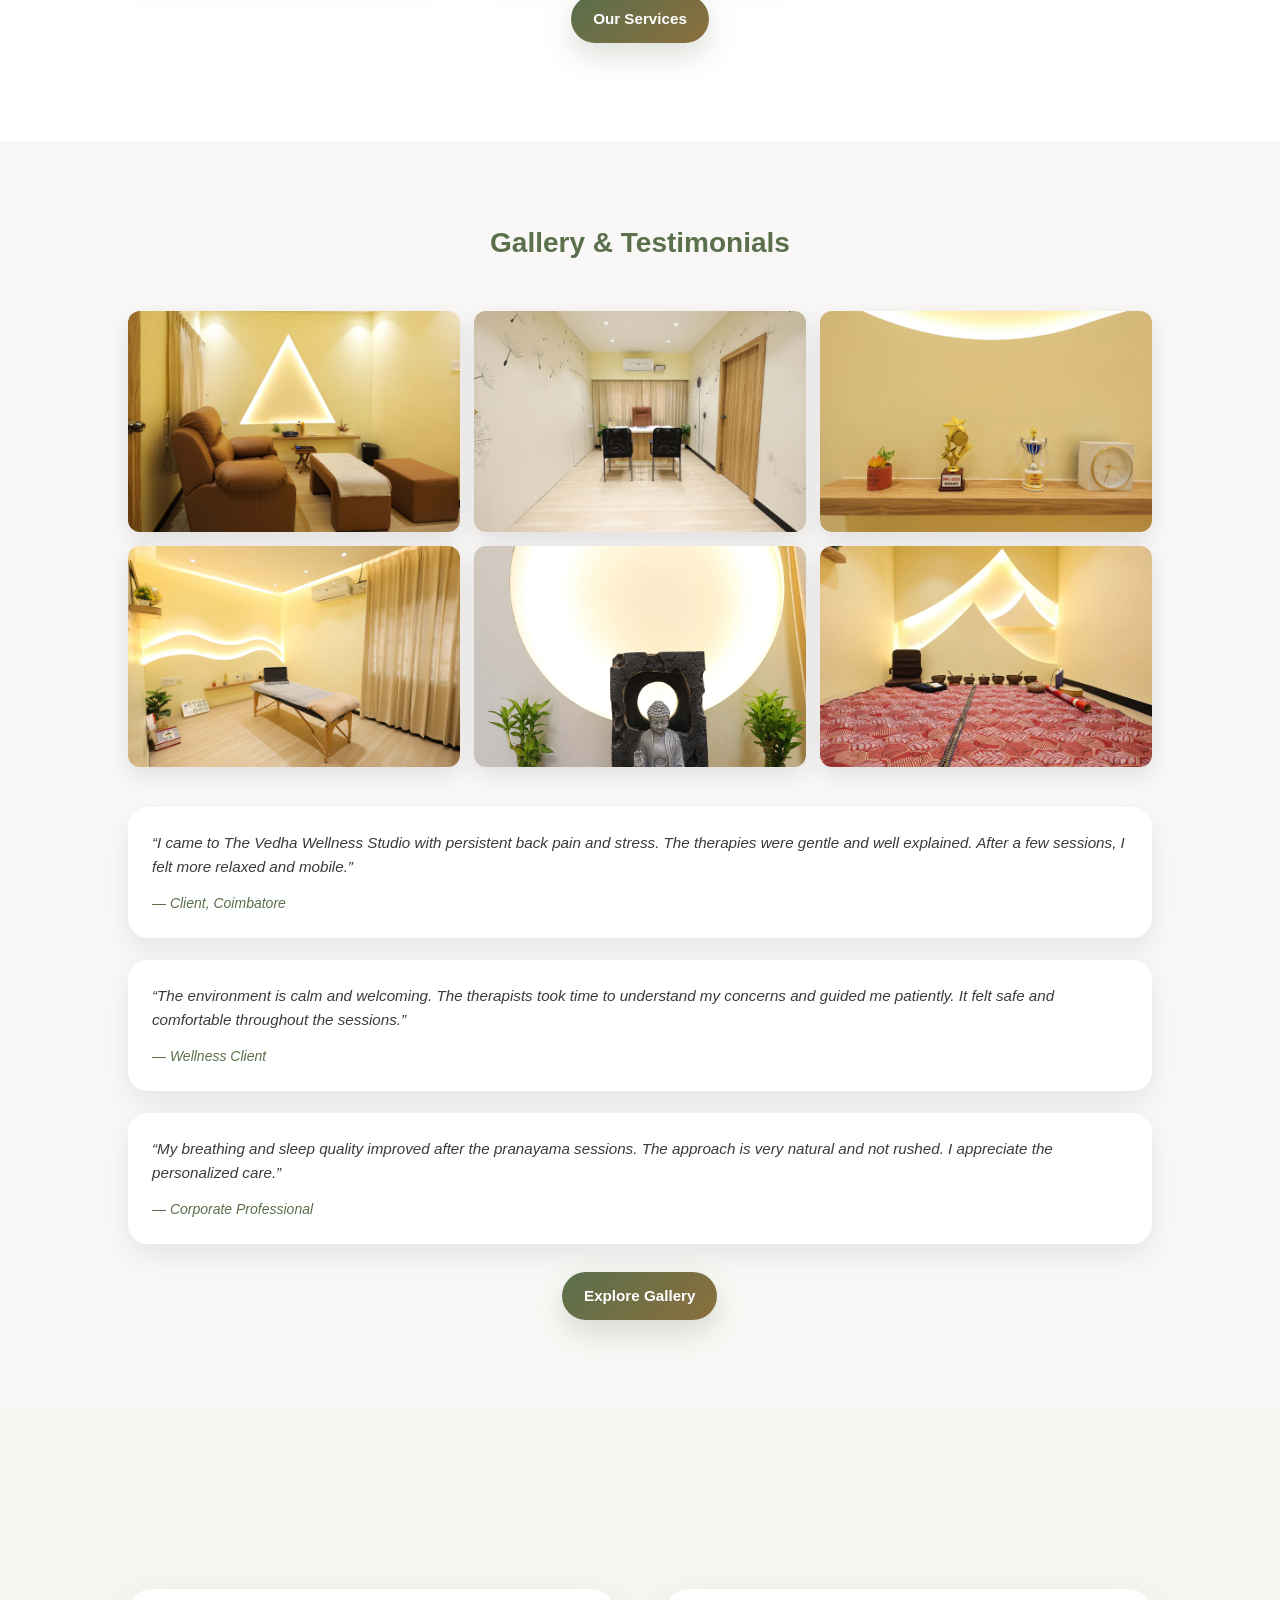
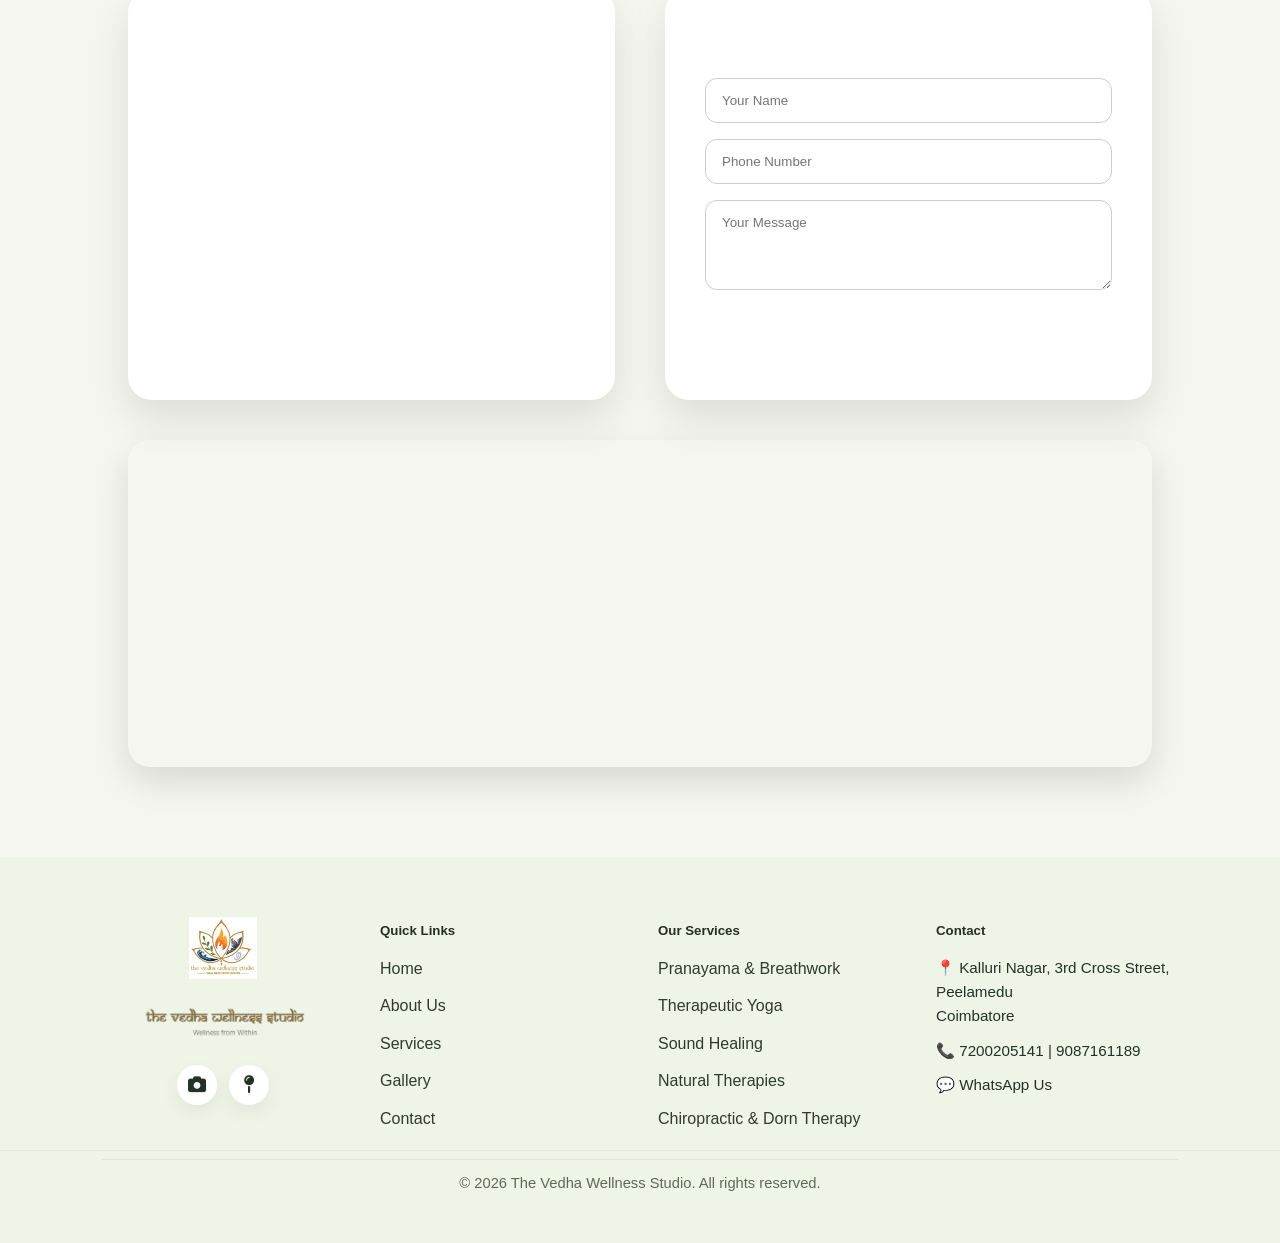
==== commit 75392fa1: "fix: improve address display and contact card padding on mobile" ====
--- a/index.html
+++ b/index.html
@@ -294,8 +294,8 @@
         <h4 class="reveal">The Vedha Wellness Studio</h4>
 
         <p class="reveal">
-          📍 Kalluri Nagar, 3rd cross Street,<br />
-          Peelamedu, Coimbatore
+          📍 Kalluri Nagar, 3rd Cross Street, Peelamedu<br />
+          Coimbatore
         </p>
 
         <p class="reveal">
@@ -363,7 +363,7 @@
 
       <div class="footer-contact">
         <h5>Contact</h5>
-        <p>📍 Kalluri Nagar, 3rd Cross Street,<br />Peelamedu, Coimbatore</p>
+        <p>📍 Kalluri Nagar, 3rd Cross Street, Peelamedu<br />Coimbatore</p>
         <p>📞 7200205141 | 9087161189</p>
         <p>💬 <a href="https://wa.me/917200205141" target="_blank">WhatsApp Us</a></p>
       </div>
--- a/css/wellness.css
+++ b/css/wellness.css
@@ -730,6 +730,15 @@
 @media (max-width: 768px) {
     .contact-wrapper {
         grid-template-columns: 1fr;
+    }
+
+    .contact-info,
+    .contact-form {
+        padding: 24px 18px;
+    }
+
+    .contact-info p {
+        font-size: 14.5px;
     }
 }
 
@@ -907,7 +916,7 @@
         transform: translateY(0);
     }
 
-    /* Decorative underline for section headings */
+    /* Decorative underline for section headings — hover only on mobile */
     section h3::after,
     section h2::after {
         content: "";
@@ -915,15 +924,15 @@
         width: 56px;
         height: 4px;
         border-radius: 4px;
-        margin-top: 10px;
+        margin: 10px auto 0;
         background: linear-gradient(90deg, var(--accent), var(--accent-2));
-        transform-origin: left center;
+        transform-origin: center center;
         transform: scaleX(0);
         transition: transform 560ms cubic-bezier(.2, .9, .2, 1);
     }
 
-    section.in-view h3::after,
-    section.in-view h2::after {
+    section h3:hover::after,
+    section h2:hover::after {
         transform: scaleX(1);
     }
 
@@ -1306,7 +1315,7 @@
 @media (max-width: 480px) {
     .nav-wordmark {
         display: inline-block;
-        height: 28px;
+        height: 34px;
     }
 }
 
@@ -1379,7 +1388,8 @@
 }
 
 .nav-wordmark {
-    display: none;
+    display: inline-block;
+    height: 34px;
 }
 
 /* Footer: stack columns on small screens */
--- a/css/index.css
+++ b/css/index.css
@@ -399,6 +399,32 @@
     width: 100%;
 }
 
+/* Mobile: use a CSS background for the hero and hide the <img> to improve layout
+   (keeps the existing overlay and animations). Adjust the image path as needed. */
+@media (max-width:640px) {
+    .hero {
+        /* mobile-appropriate image (changed) */
+        background-image: url("../images/VedhaWellness/2.jpg");
+        background-size: cover;
+        background-position: center center;
+    }
+
+    /* hide the absolute <img.hero-bg> on small screens to avoid duplicate visuals */
+    .hero .hero-bg {
+        display: none;
+    }
+
+    /* ensure hero overlay stacking remains correct */
+    .hero::before,
+    .hero::after {
+        z-index: 2;
+    }
+
+    .hero-content {
+        z-index: 4;
+    }
+}
+
 /* Ensure the index page gallery is mobile-first responsive */
 .masonry-gallery,
 #masonryGallery {
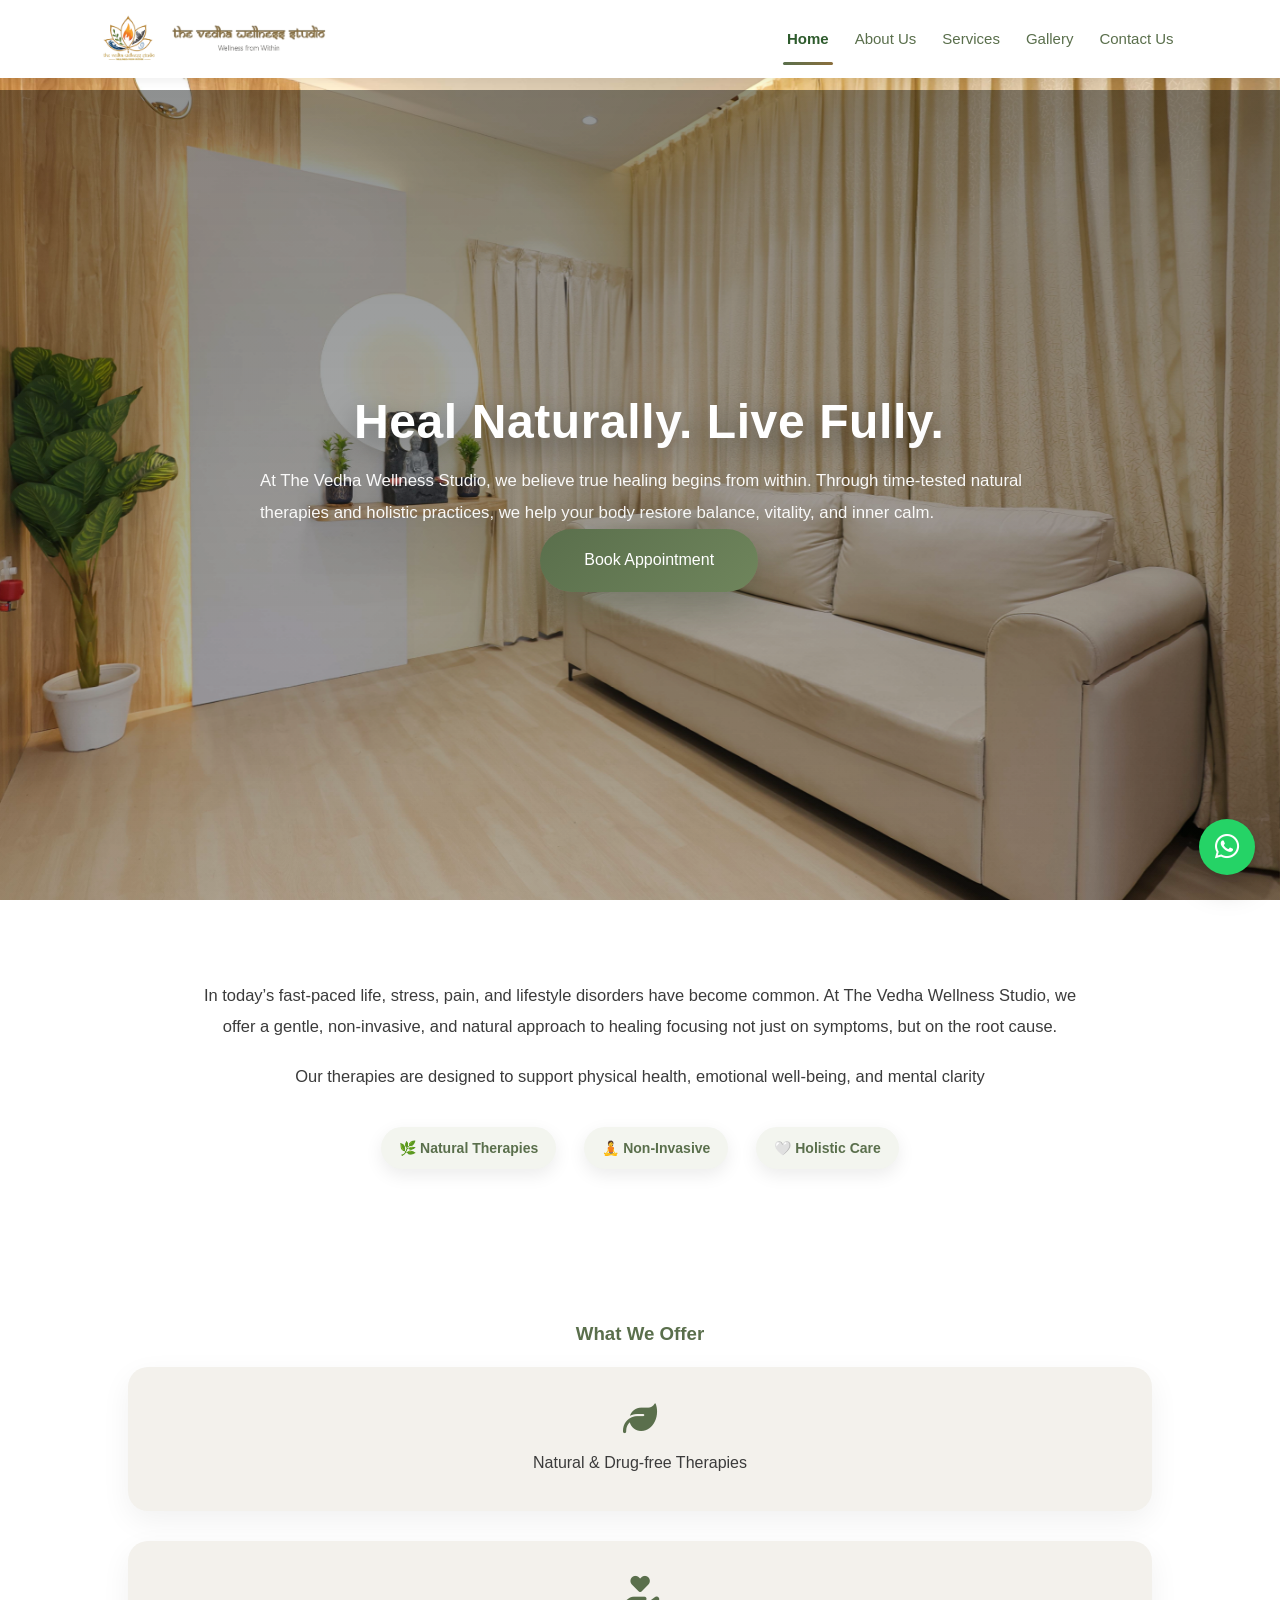
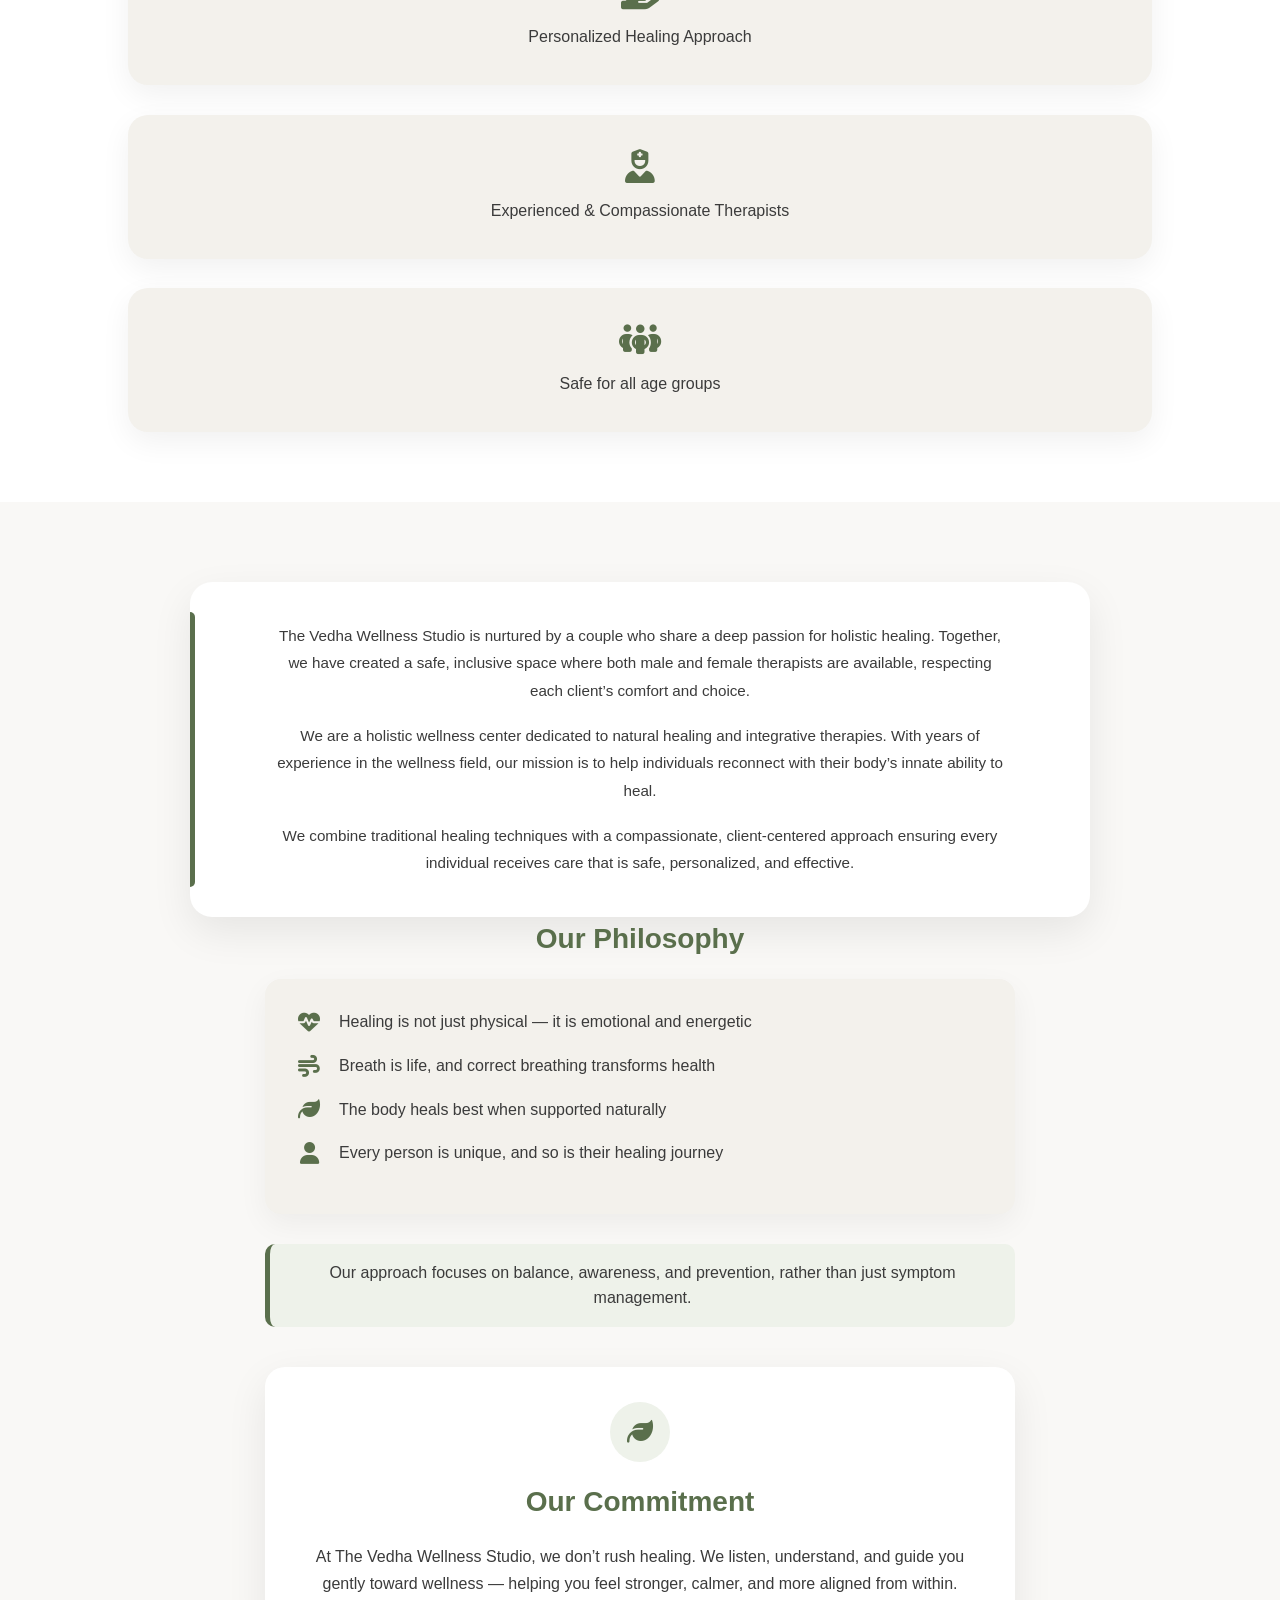
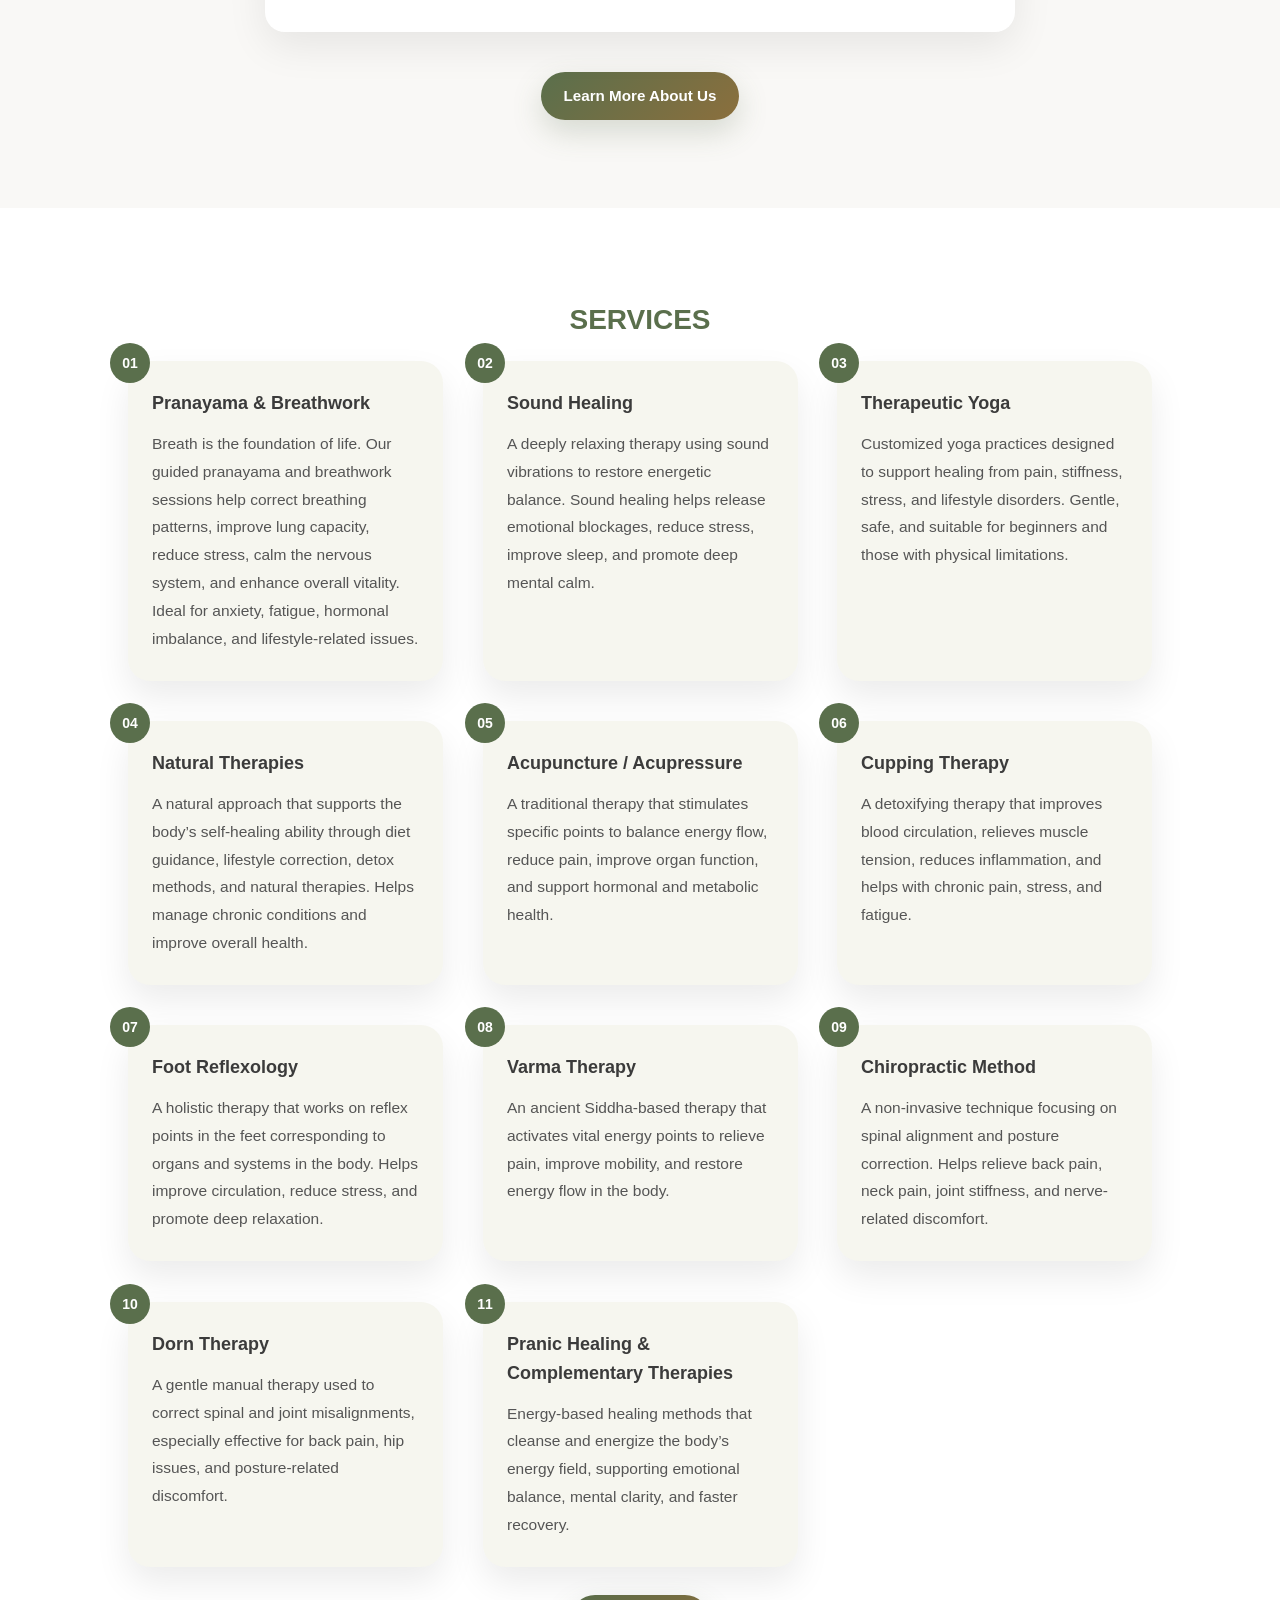
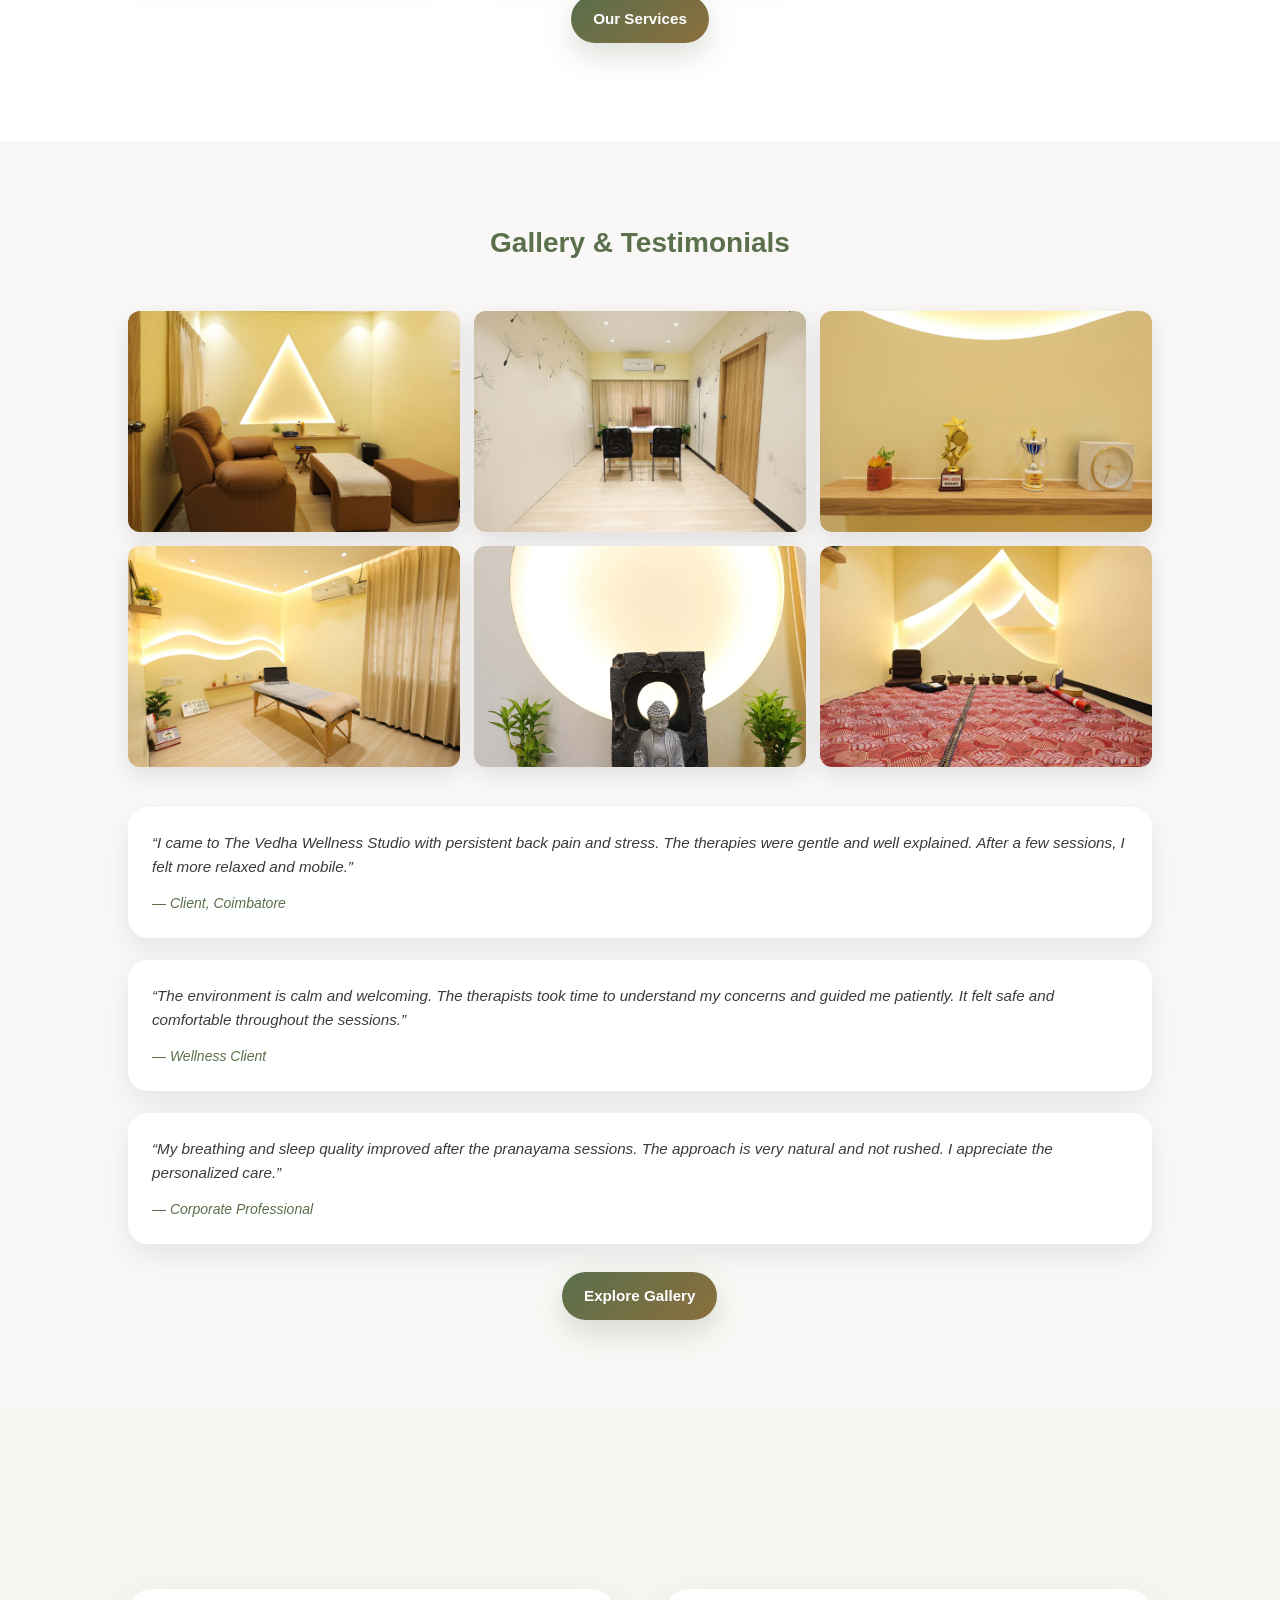
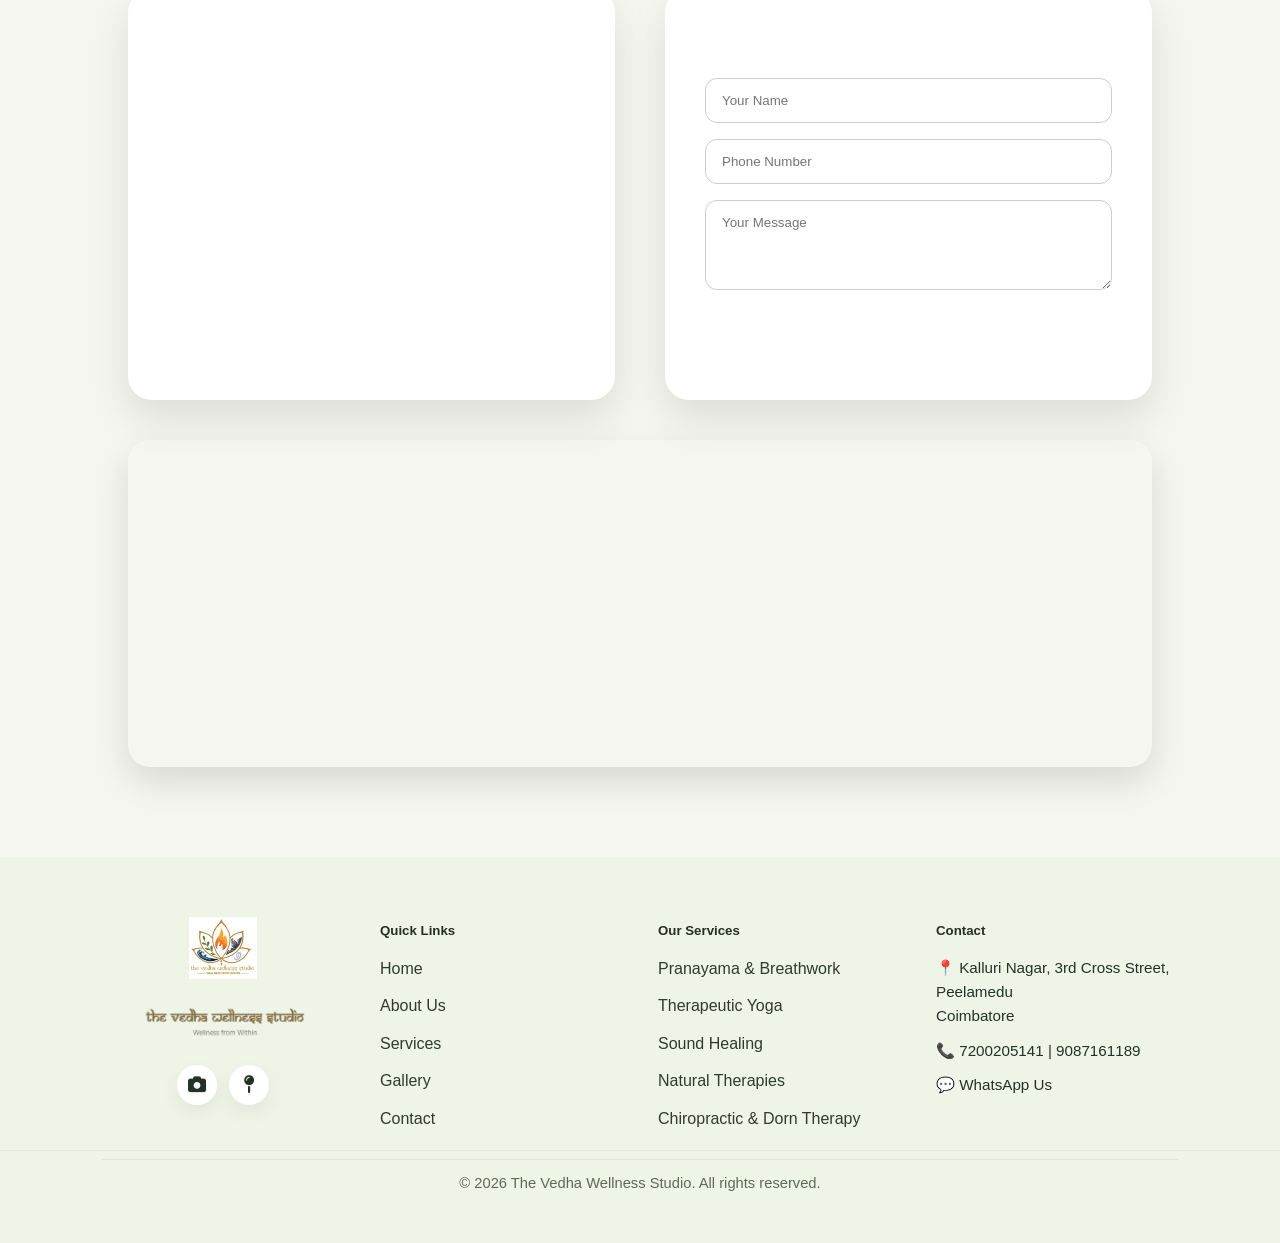
==== commit 28794d51: "Fix iOS wordmark visibility, add safe area support, justify values on mobile" ====
--- a/index.html
+++ b/index.html
@@ -3,7 +3,7 @@
 
 <head>
   <meta charset="UTF-8" />
-  <meta name="viewport" content="width=device-width, initial-scale=1.0" />
+  <meta name="viewport" content="width=device-width, initial-scale=1.0, viewport-fit=cover" />
   <title>The Vedha Wellness Studio | Wellness From Within</title>
   <link rel="stylesheet" href="https://cdnjs.cloudflare.com/ajax/libs/font-awesome/6.5.0/css/all.min.css" />
 
--- a/css/base.css
+++ b/css/base.css
@@ -215,11 +215,13 @@
     background: white;
     z-index: 1000;
     box-shadow: 0 2px 12px rgba(0, 0, 0, 0.08);
-}
-
-/* Add top padding so content isn’t hidden under navbar */
+    padding-top: env(safe-area-inset-top, 0px);
+}
+
+/* Add top padding so content isn't hidden under navbar */
 body {
     padding-top: 90px;
+    padding-top: calc(90px + env(safe-area-inset-top, 0px));
     /* adjust if navbar height changes */
 }
 
@@ -233,12 +235,14 @@
 @media (max-width: 768px) {
     body {
         padding-top: 64px;
+        padding-top: calc(64px + env(safe-area-inset-top, 0px));
     }
 }
 
 @media (max-width: 480px) {
     body {
         padding-top: 56px;
+        padding-top: calc(56px + env(safe-area-inset-top, 0px));
     }
 }
 
--- a/css/wellness.css
+++ b/css/wellness.css
@@ -1390,6 +1390,10 @@
 .nav-wordmark {
     display: inline-block;
     height: 34px;
+    width: auto;
+    max-width: 160px;
+    object-fit: contain;
+    -webkit-backface-visibility: hidden;
 }
 
 /* Footer: stack columns on small screens */
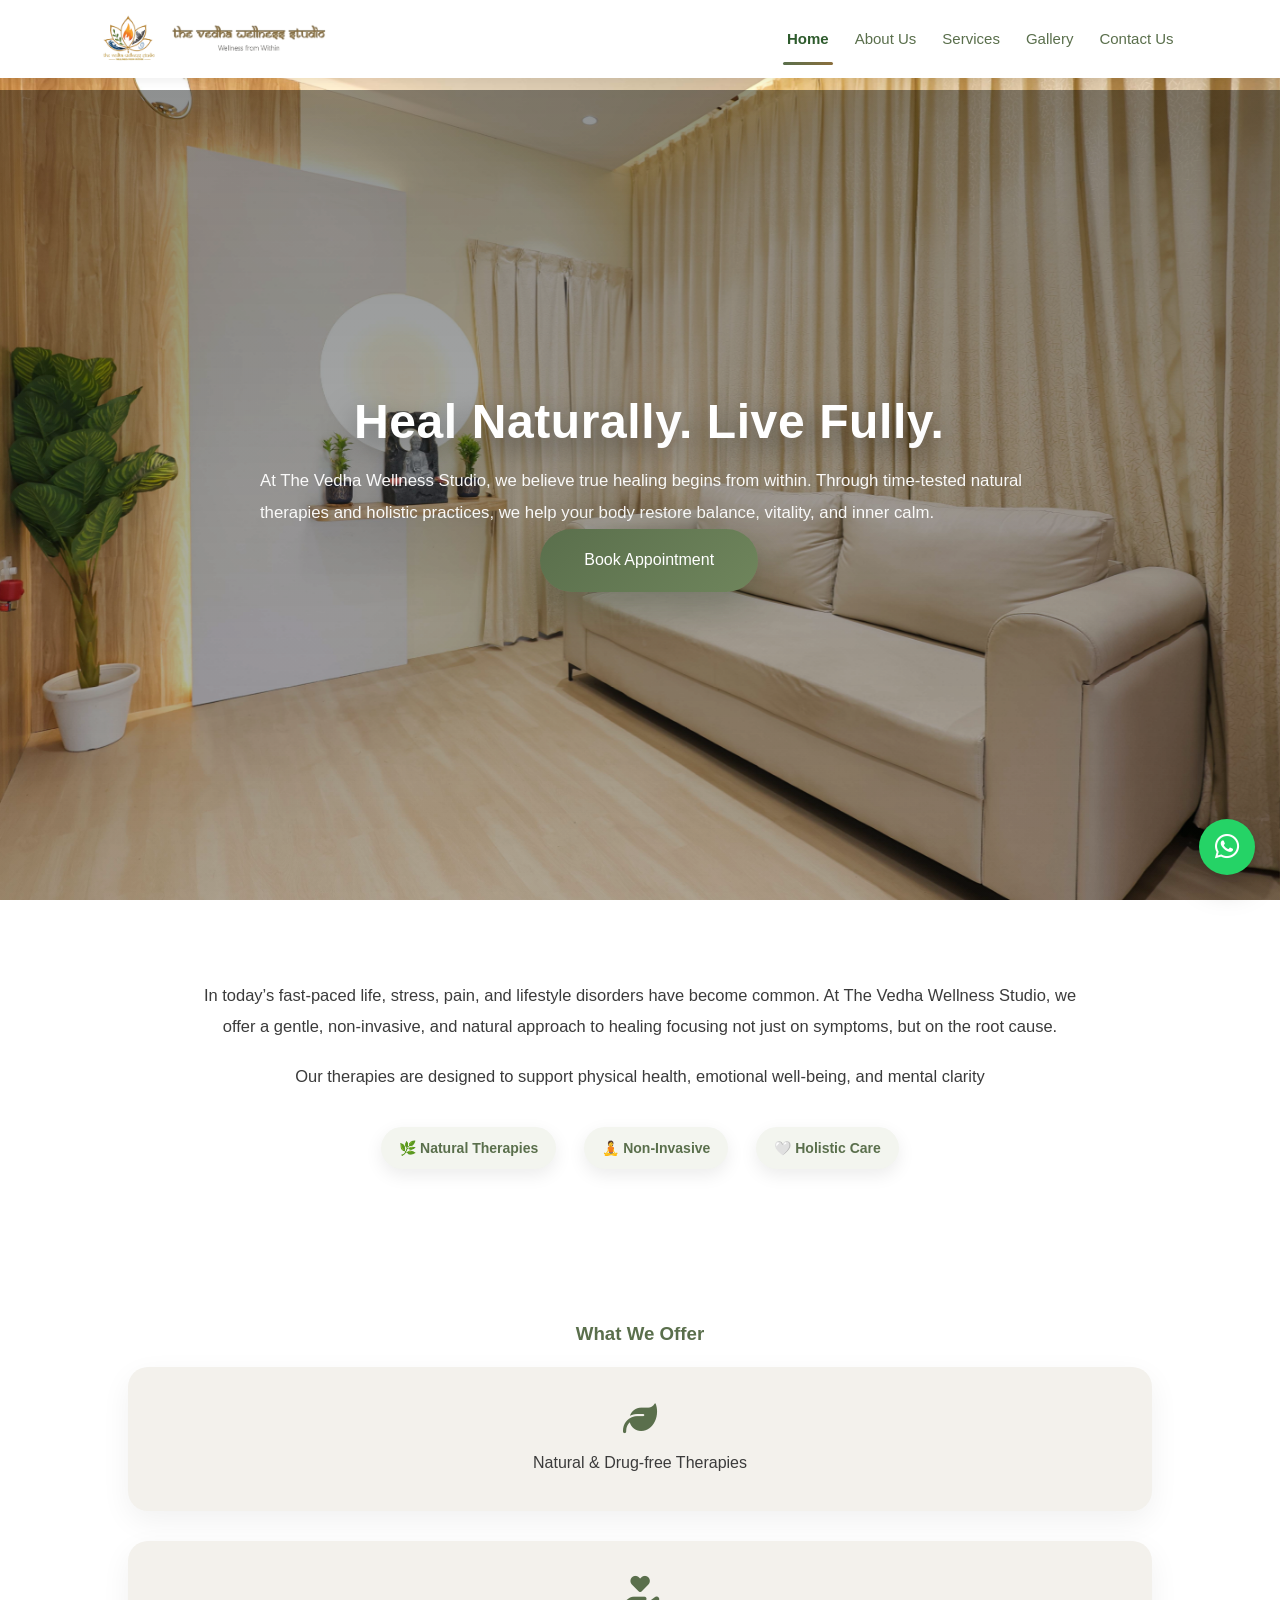
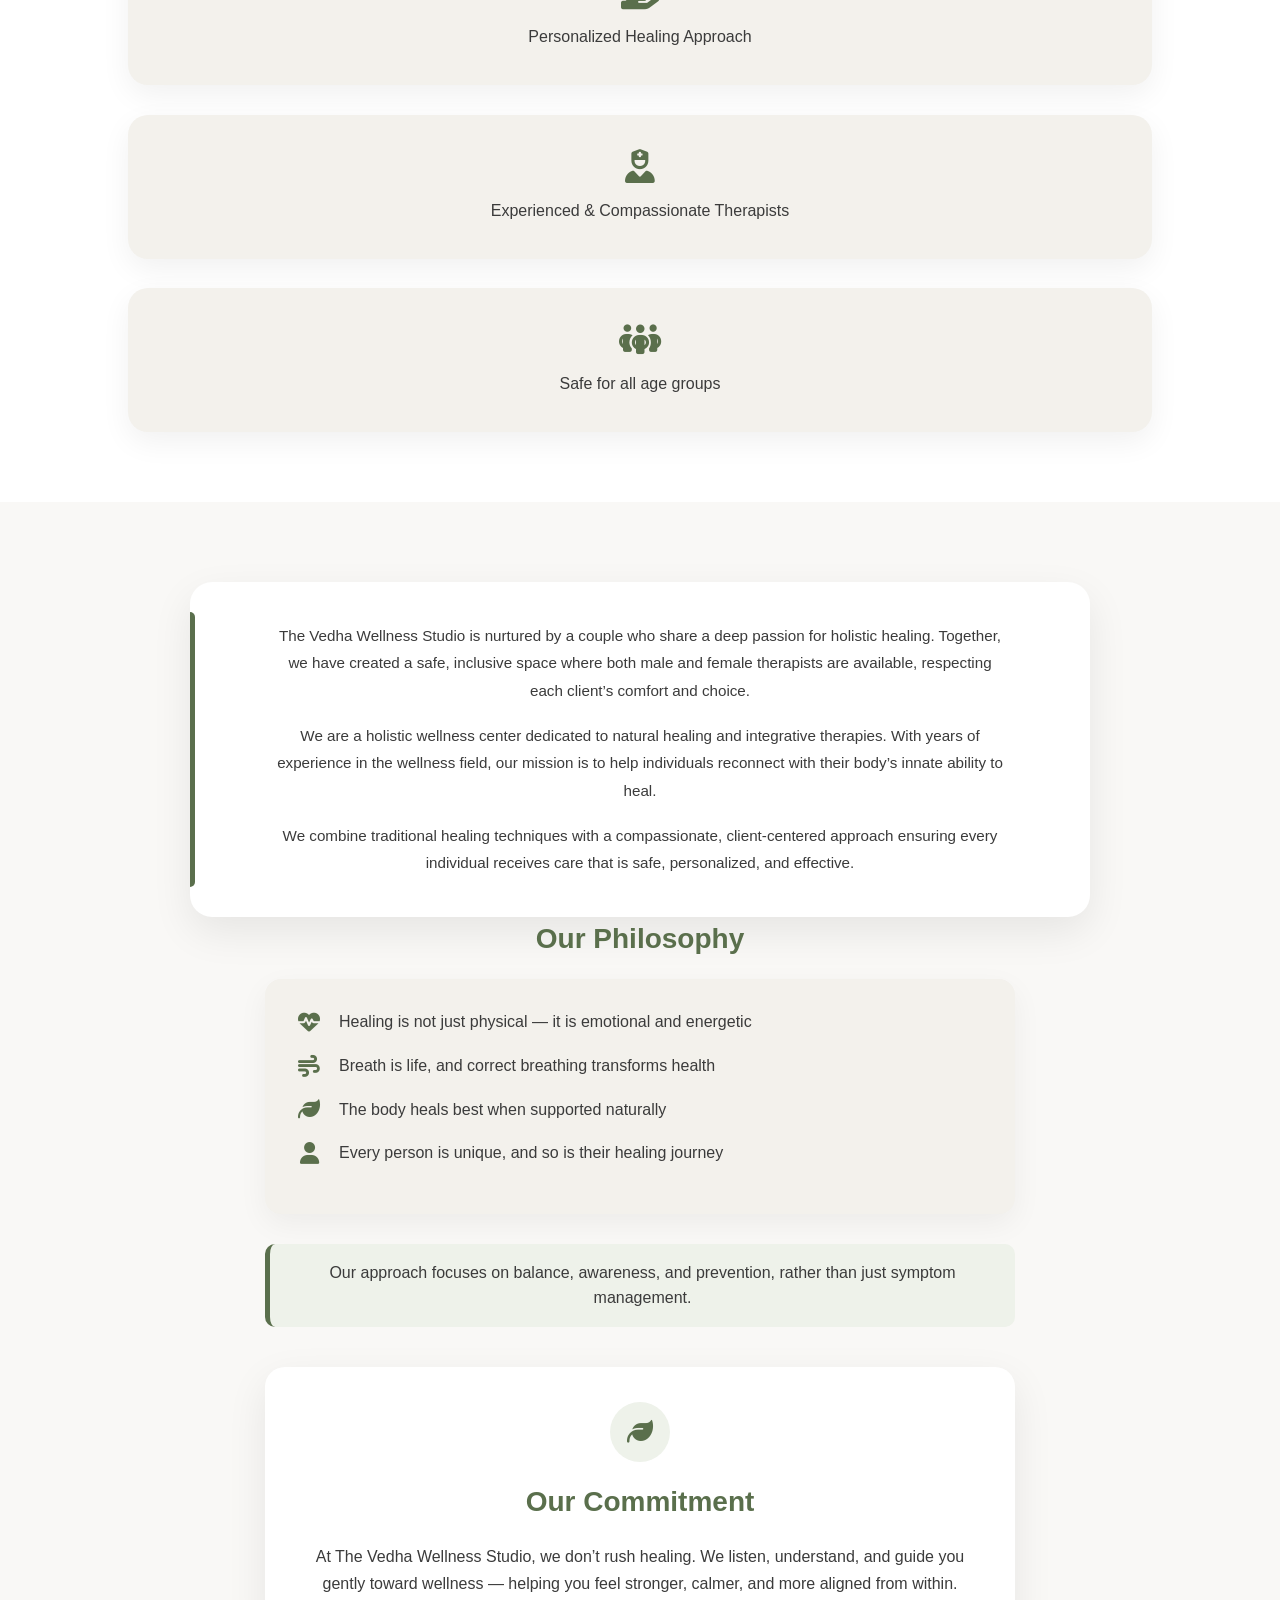
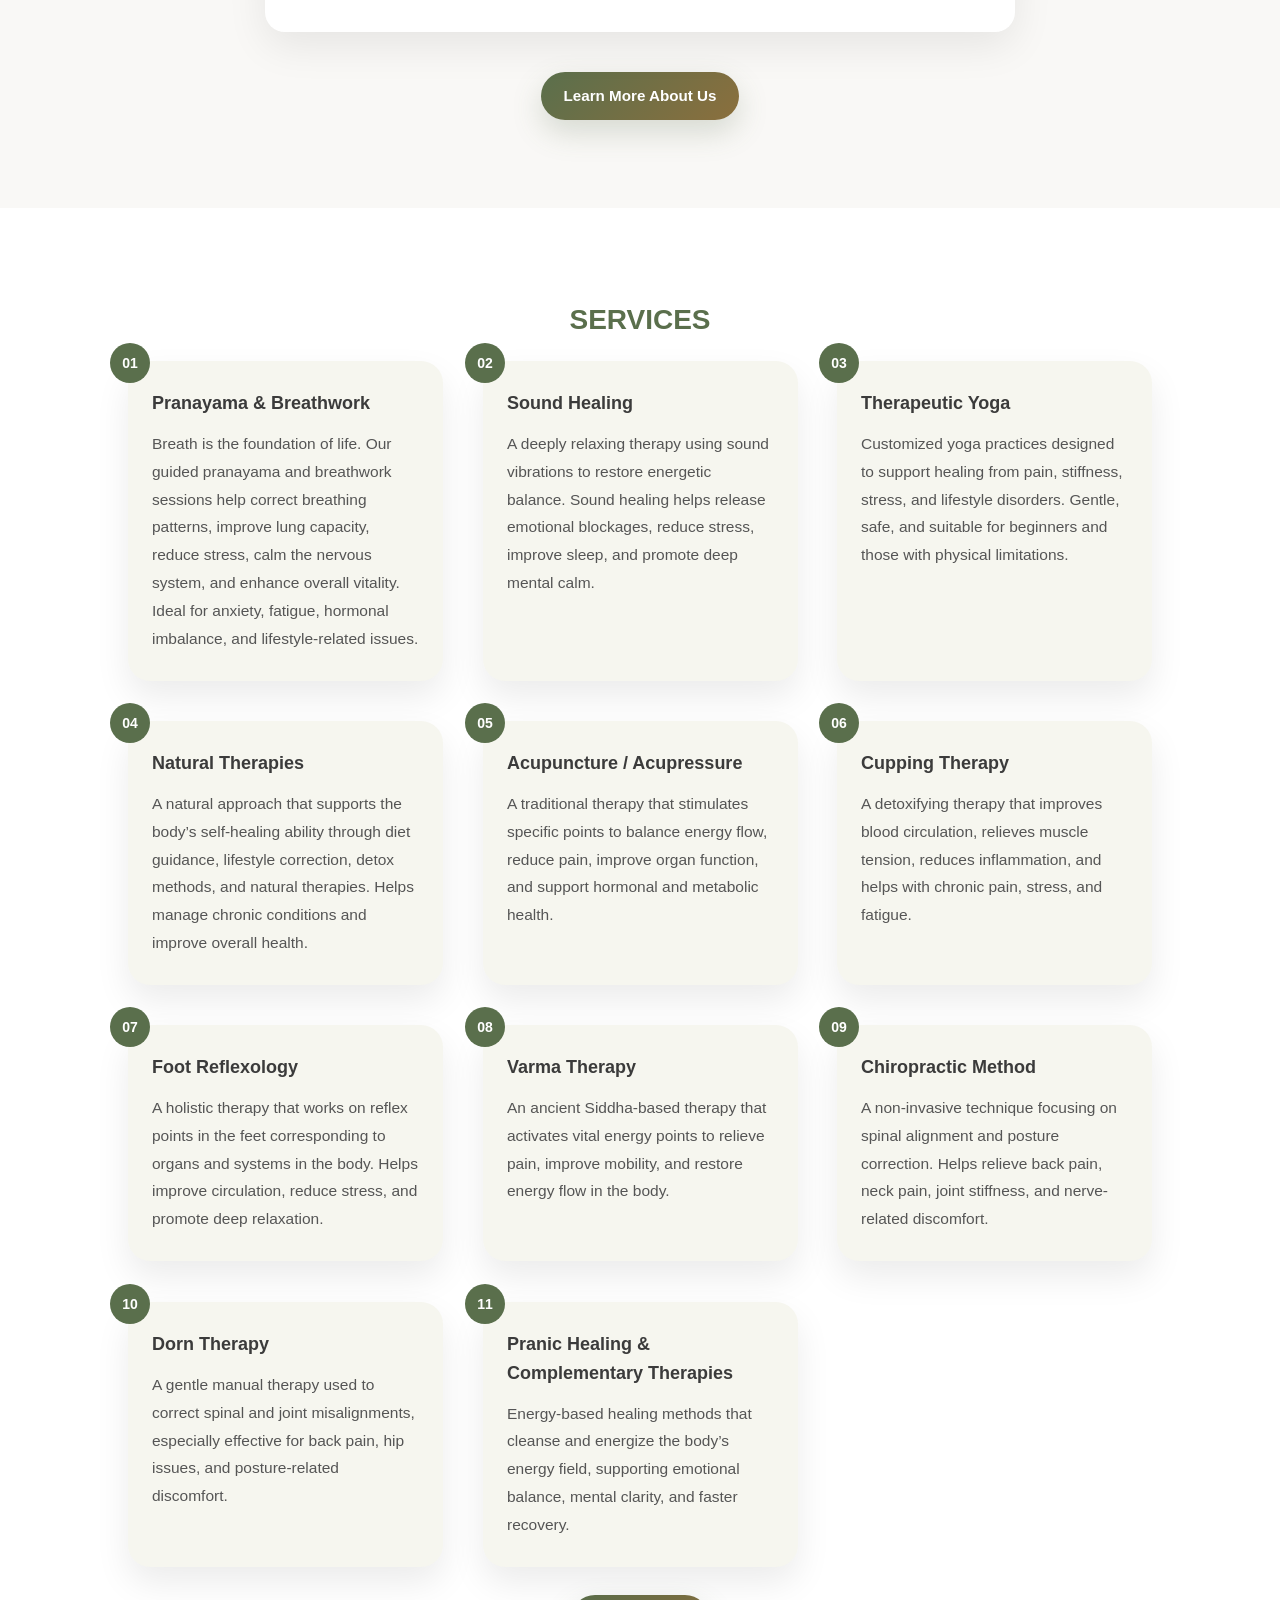
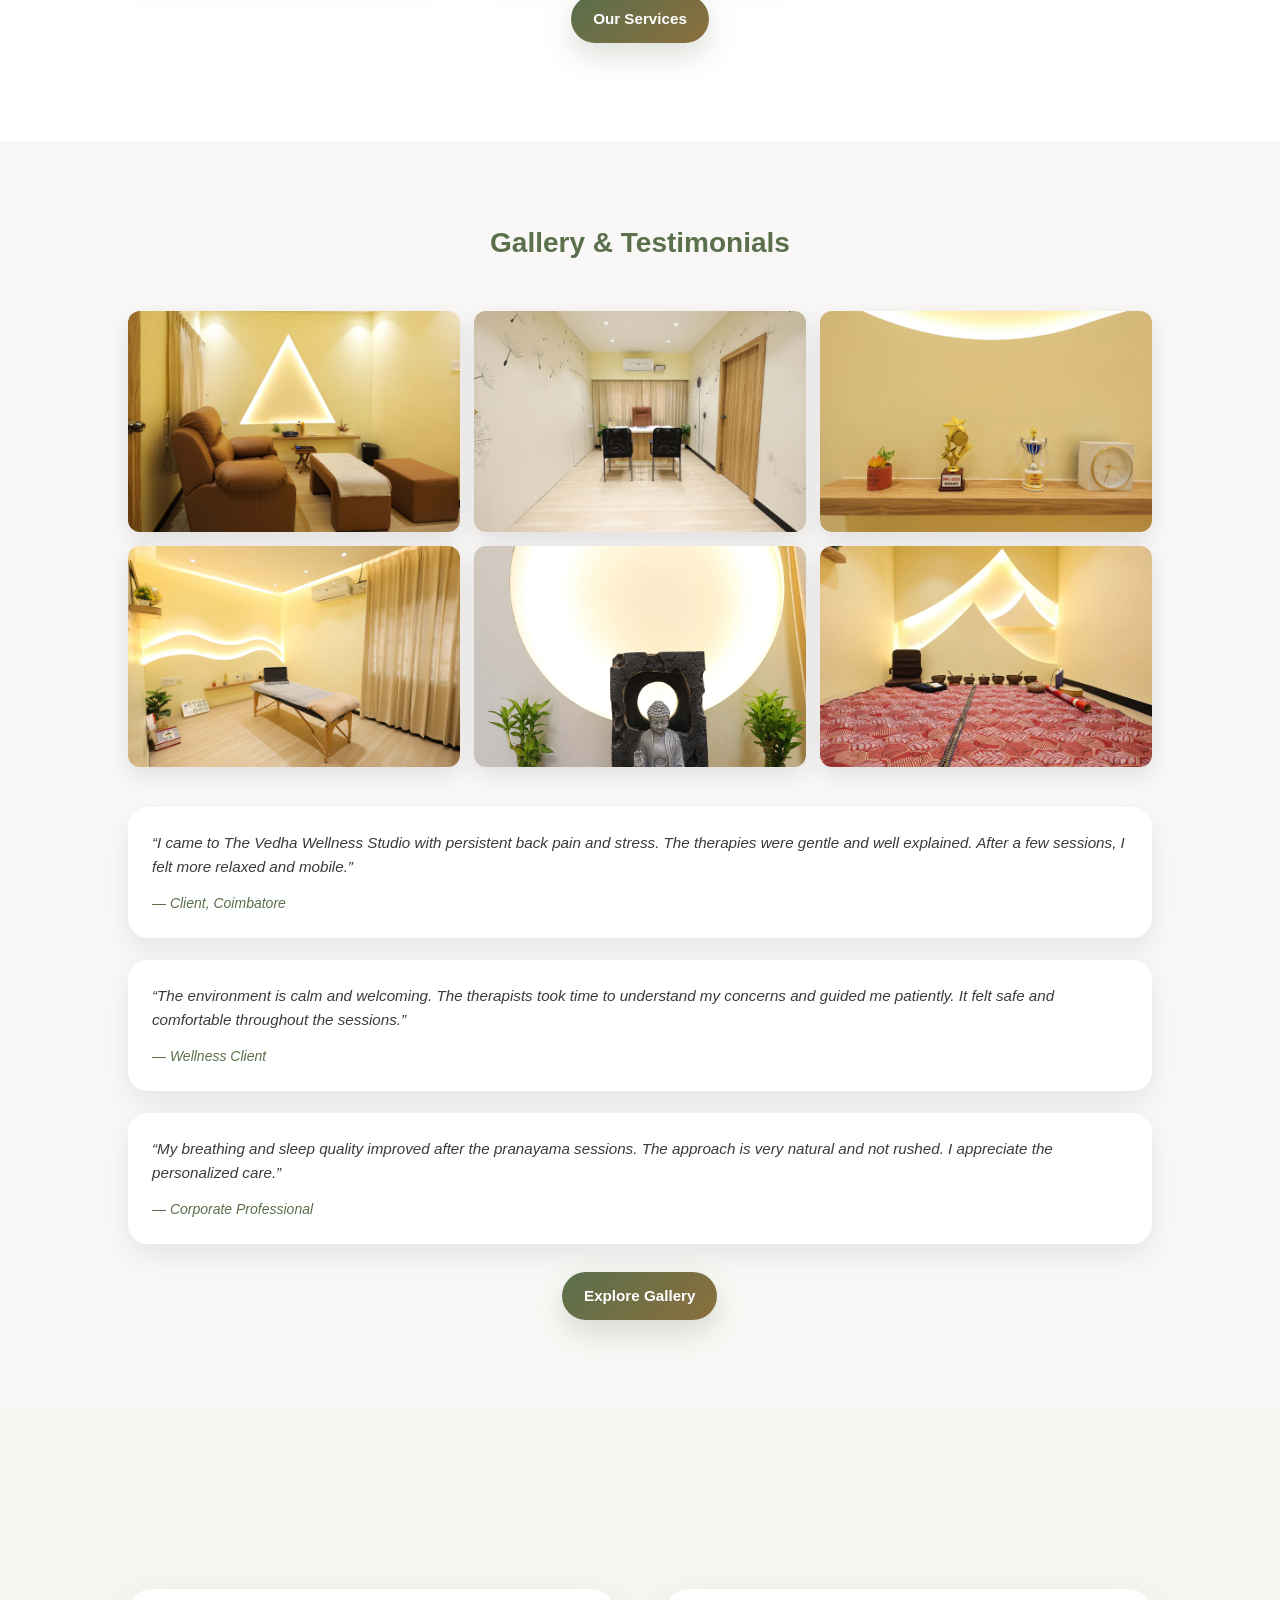
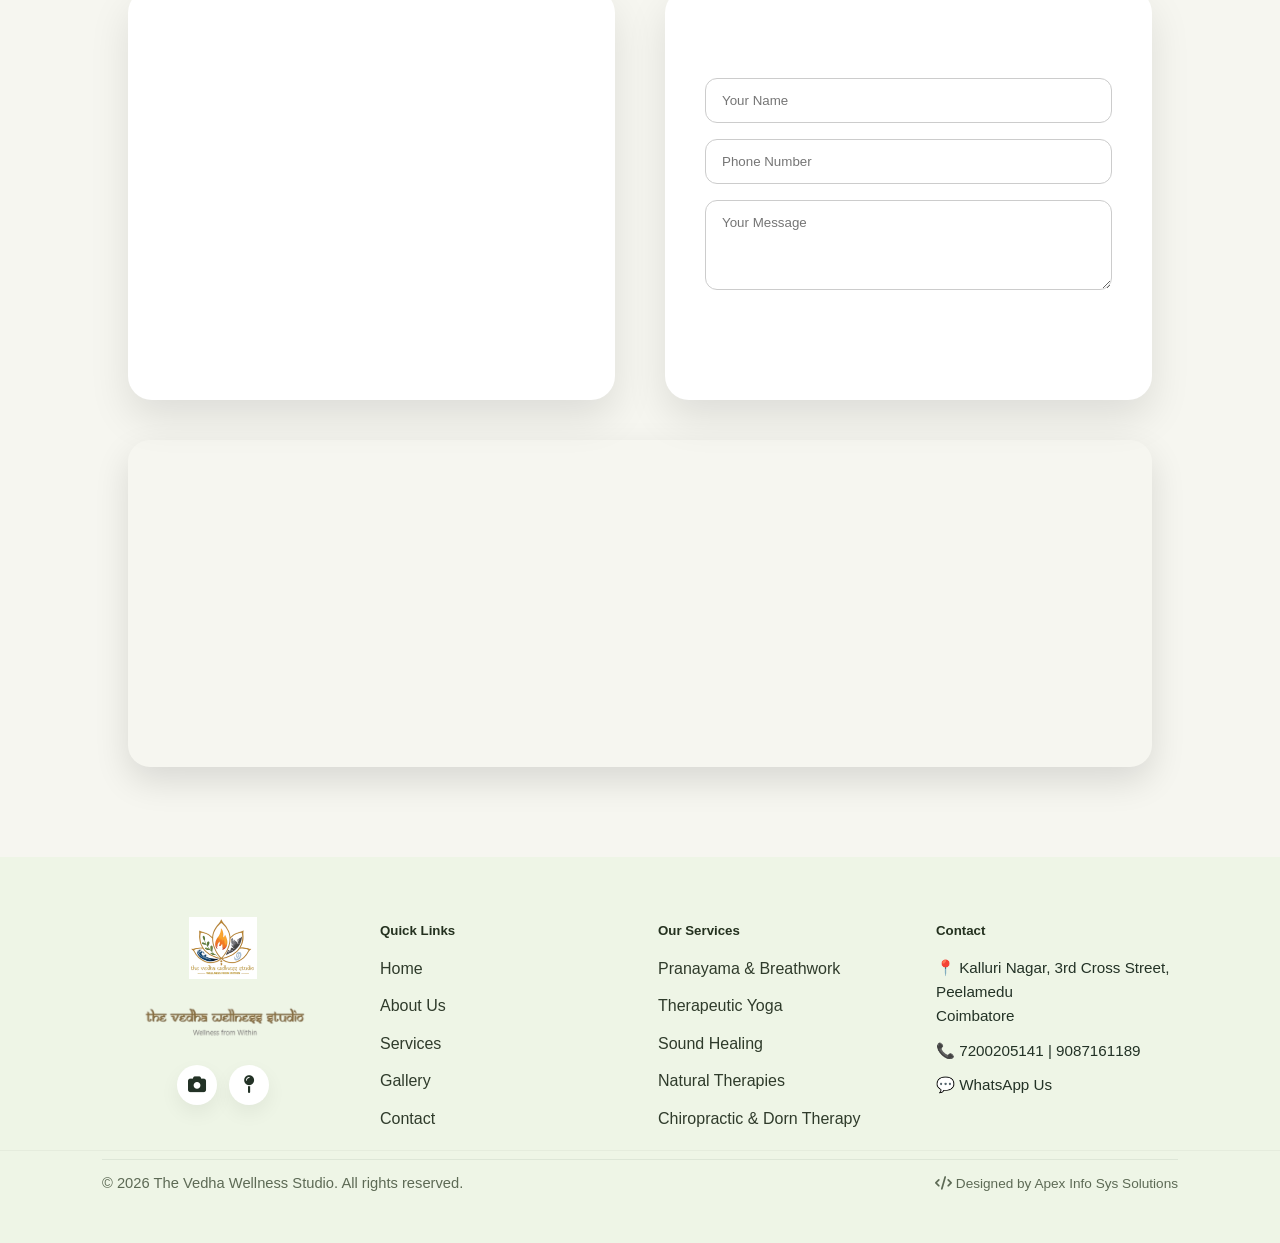
==== commit 1a1ea2ec: "Add 'Designed by Apex Info Sys Solutions' with icon to footer across all pages" ====
--- a/index.html
+++ b/index.html
@@ -18,9 +18,9 @@
   <!-- HOME -->
   <section class="hero" id="home">
     <picture>
-      <source media="(min-width:1025px)" srcset="images/VedhaWellness/1.jpg">
-      <source media="(min-width:641px)" srcset="images/VedhaWellness/3.jpg">
-      <img class="hero-bg" src="images/VedhaWellness/1.jpg" alt="Vedha Wellness studio" loading="eager">
+      <source media="(min-width:1025px)" srcset="images/VedhaWellness/1.jpg" />
+      <source media="(min-width:641px)" srcset="images/VedhaWellness/3.jpg" />
+      <img class="hero-bg" src="images/VedhaWellness/1.jpg" alt="Vedha Wellness studio" loading="eager" />
     </picture>
     <div class="hero-content">
       <h2 class="fade-up delay-0">Heal <span class="accent-word">Naturally</span>. Live <span
@@ -327,9 +327,8 @@
     <div class="container footer-grid">
       <div class="footer-brand">
         <img src="images/logo.png" alt="Vedha Wellness logo" class="footer-logo" />
-        <a href="index.html" class="footer-wordmark-link" aria-label="Vedha Wellness">
-          <img src="images/logow.png" alt="The Vedha Wellness Studio" class="footer-wordmark" />
-        </a>
+        <a href="index.html" class="footer-wordmark-link" aria-label="Vedha Wellness"><img src="images/logow.png"
+            alt="The Vedha Wellness Studio" class="footer-wordmark" /></a>
 
         <div class="footer-icons">
           <a href="gallery.html" class="icon-circle" aria-label="Gallery"><i class="fa-solid fa-camera"
@@ -342,30 +341,54 @@
       <div class="footer-links">
         <h5>Quick Links</h5>
         <ul>
-          <li><a href="index.html">Home</a></li>
-          <li><a href="about.html">About Us</a></li>
-          <li><a href="service.html">Services</a></li>
-          <li><a href="gallery.html">Gallery</a></li>
-          <li><a href="contact.html">Contact</a></li>
+          <li>
+            <a href="index.html">Home</a>
+          </li>
+          <li>
+            <a href="about.html">About Us</a>
+          </li>
+          <li>
+            <a href="service.html">Services</a>
+          </li>
+          <li>
+            <a href="gallery.html">Gallery</a>
+          </li>
+          <li>
+            <a href="contact.html">Contact</a>
+          </li>
         </ul>
       </div>
 
       <div class="footer-services">
         <h5>Our Services</h5>
         <ul>
-          <li><a href="service.html">Pranayama & Breathwork</a></li>
-          <li><a href="service.html">Therapeutic Yoga</a></li>
-          <li><a href="service.html">Sound Healing</a></li>
-          <li><a href="service.html">Natural Therapies</a></li>
-          <li><a href="service.html">Chiropractic & Dorn Therapy</a></li>
+          <li>
+            <a href="service.html">Pranayama & Breathwork</a>
+          </li>
+          <li>
+            <a href="service.html">Therapeutic Yoga</a>
+          </li>
+          <li>
+            <a href="service.html">Sound Healing</a>
+          </li>
+          <li>
+            <a href="service.html">Natural Therapies</a>
+          </li>
+          <li>
+            <a href="service.html">Chiropractic & Dorn Therapy</a>
+          </li>
         </ul>
       </div>
 
       <div class="footer-contact">
         <h5>Contact</h5>
-        <p>📍 Kalluri Nagar, 3rd Cross Street, Peelamedu<br />Coimbatore</p>
+        <p>
+          📍 Kalluri Nagar, 3rd Cross Street, Peelamedu<br />Coimbatore
+        </p>
         <p>📞 7200205141 | 9087161189</p>
-        <p>💬 <a href="https://wa.me/917200205141" target="_blank">WhatsApp Us</a></p>
+        <p>
+          💬 <a href="https://wa.me/917200205141" target="_blank">WhatsApp Us</a>
+        </p>
       </div>
     </div>
 
@@ -373,13 +396,14 @@
       <div class="container">
         <hr />
         <p class="copyright">© 2026 The Vedha Wellness Studio. All rights reserved.</p>
+        <p class="designed-by"><i class="fa-solid fa-code" aria-hidden="true"></i> Designed by Apex Info Sys Solutions
+        </p>
       </div>
     </div>
   </footer>
 
   <script src="js/gallery.js"></script>
   <script src="js/wellness.js"></script>
-
 </body>
 
 </html>
--- a/css/base.css
+++ b/css/base.css
@@ -563,9 +563,27 @@
     margin-bottom: 12px;
 }
 
+.footer-bottom .container {
+    display: flex;
+    flex-wrap: wrap;
+    justify-content: space-between;
+    align-items: center;
+}
+
+.footer-bottom .container hr {
+    width: 100%;
+}
+
 .footer-bottom .copyright {
-    text-align: center;
+    text-align: left;
     color: #5d6a55;
+    padding-bottom: 20px;
+}
+
+.footer-bottom .designed-by {
+    text-align: right;
+    color: #5d6a55;
+    font-size: 0.85em;
     padding-bottom: 20px;
 }
 
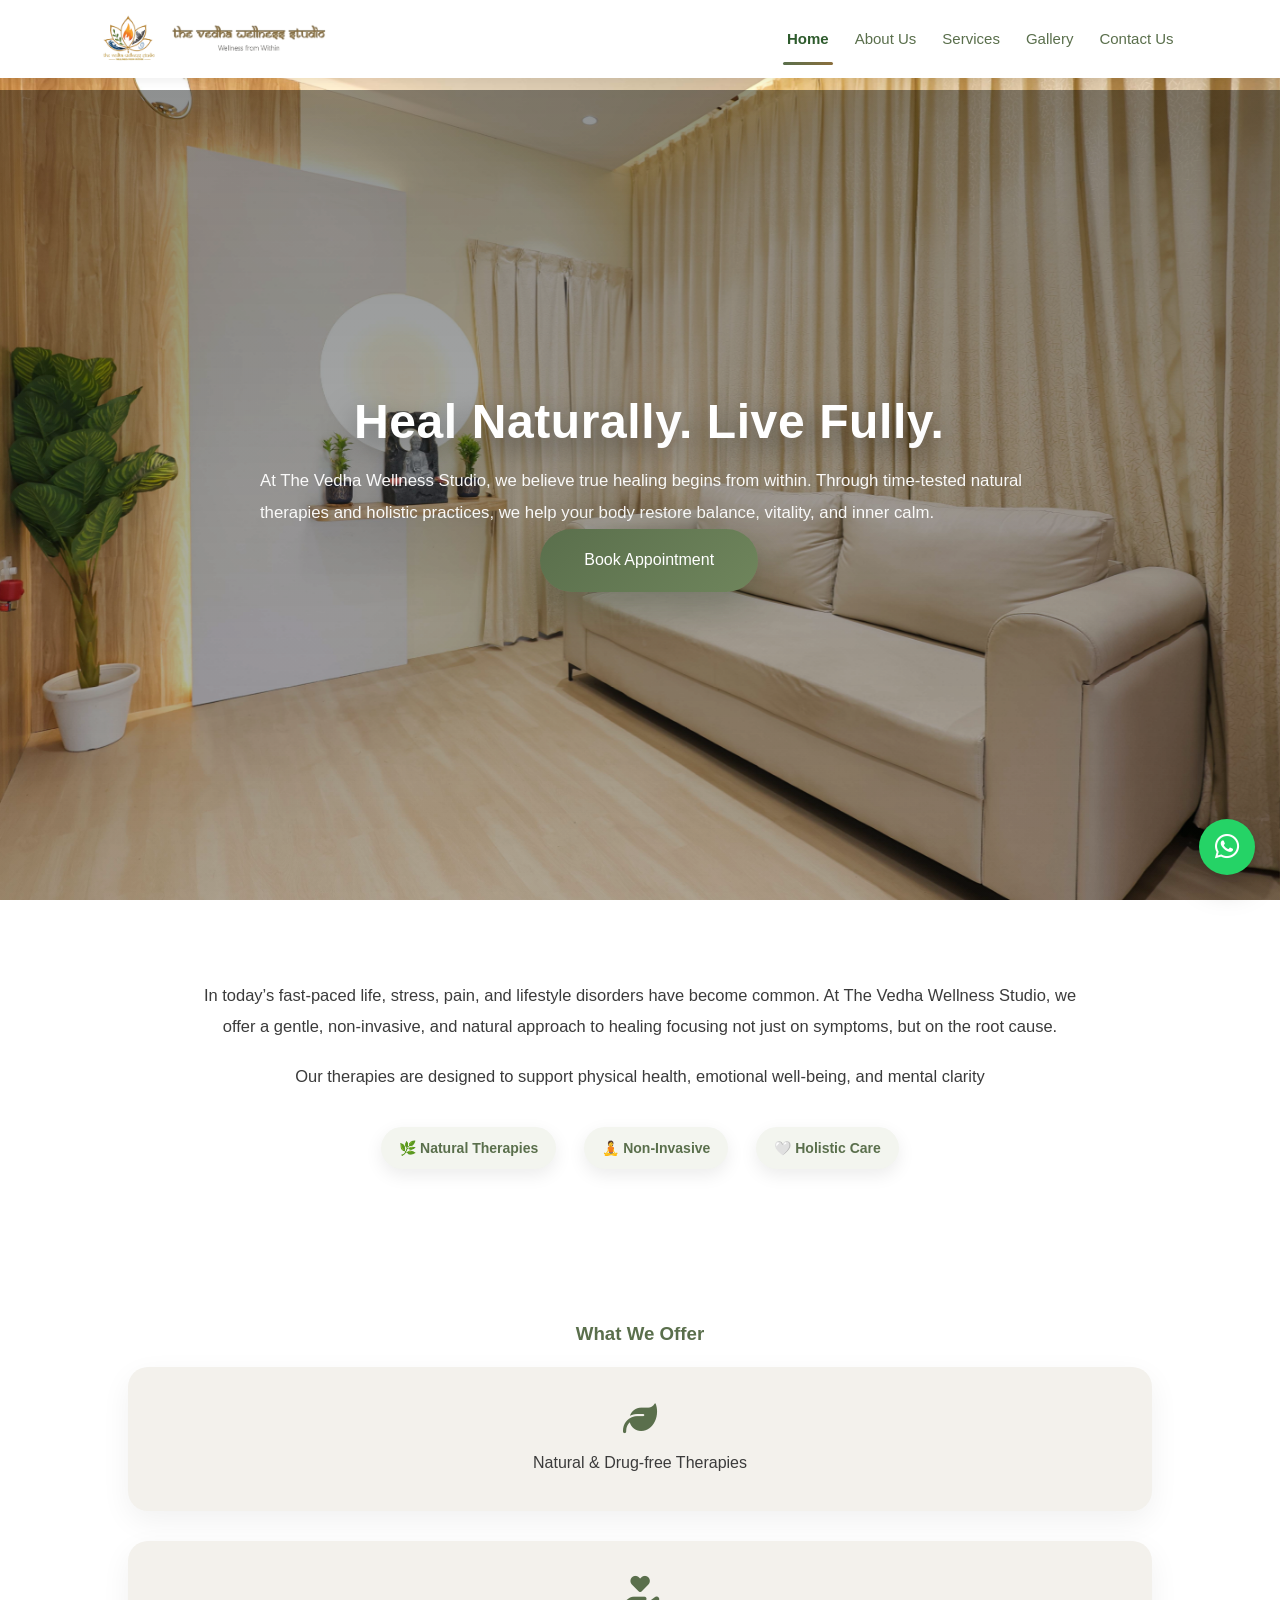
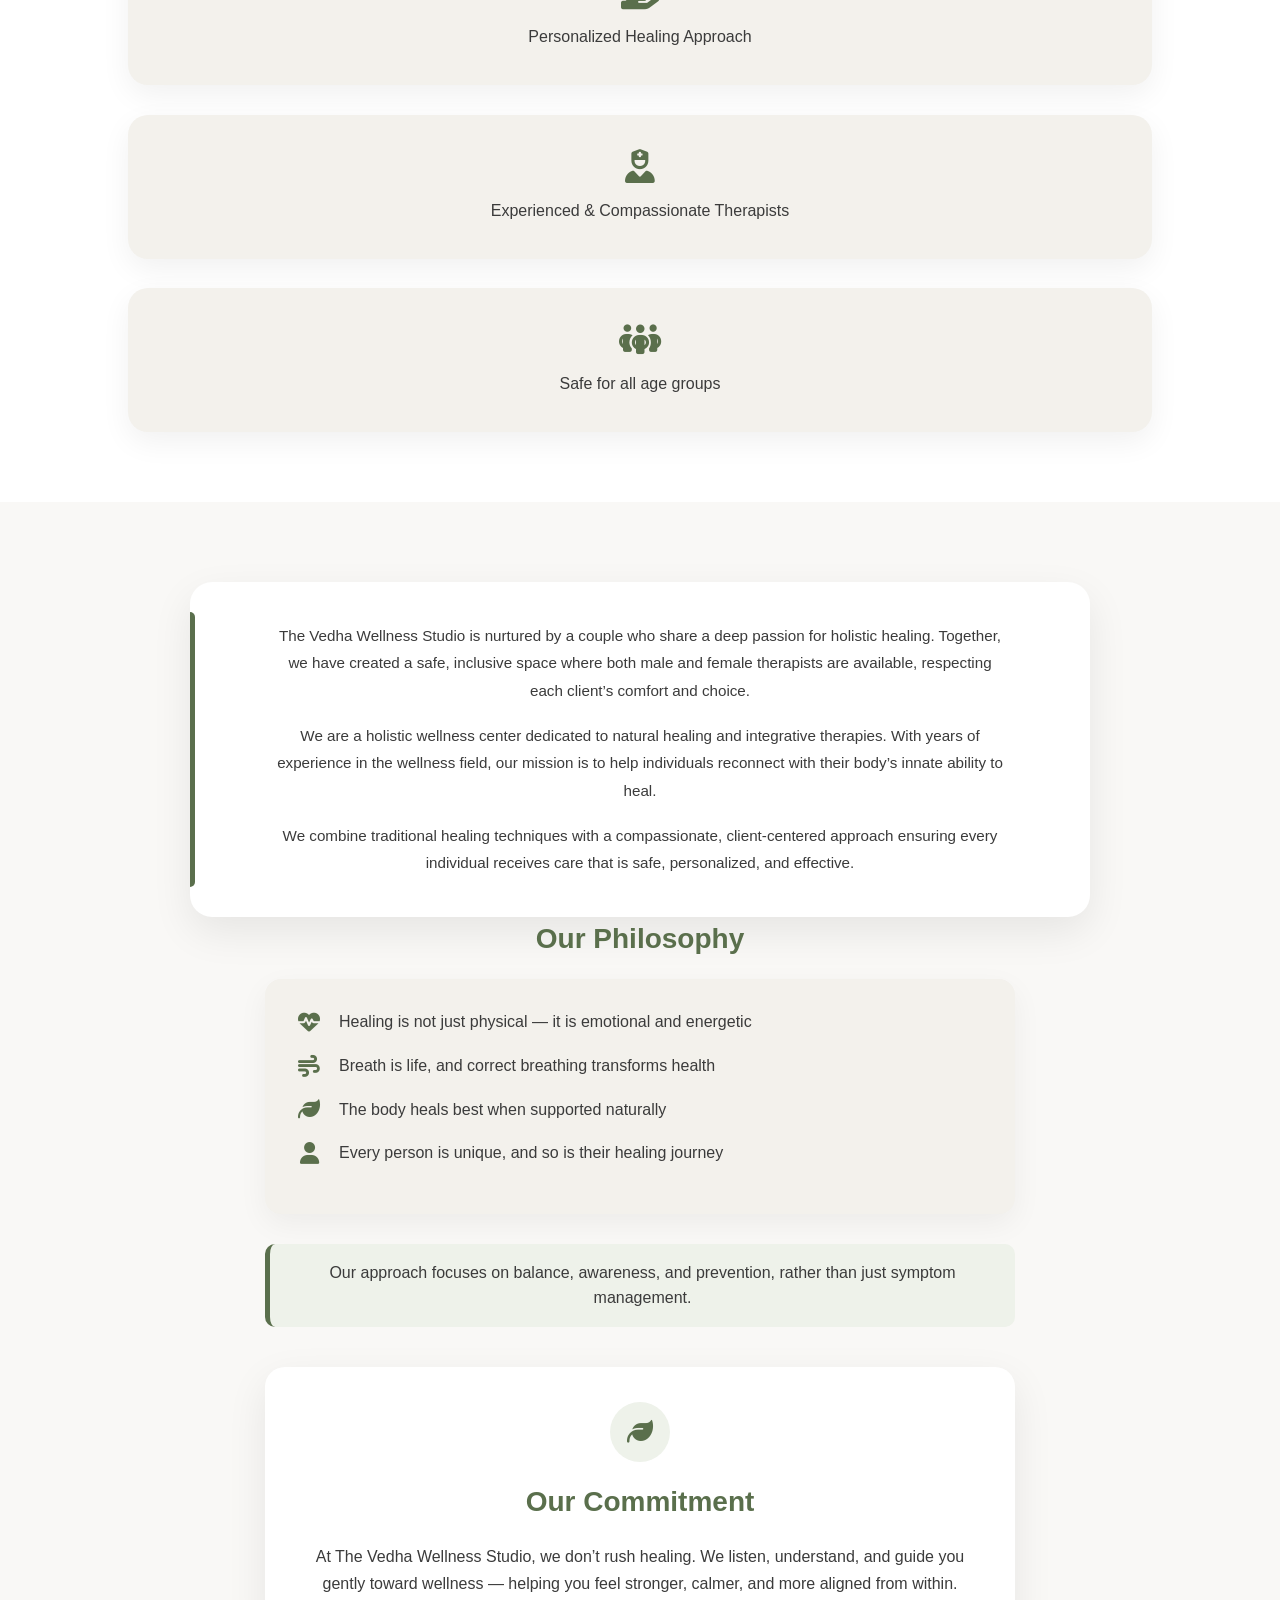
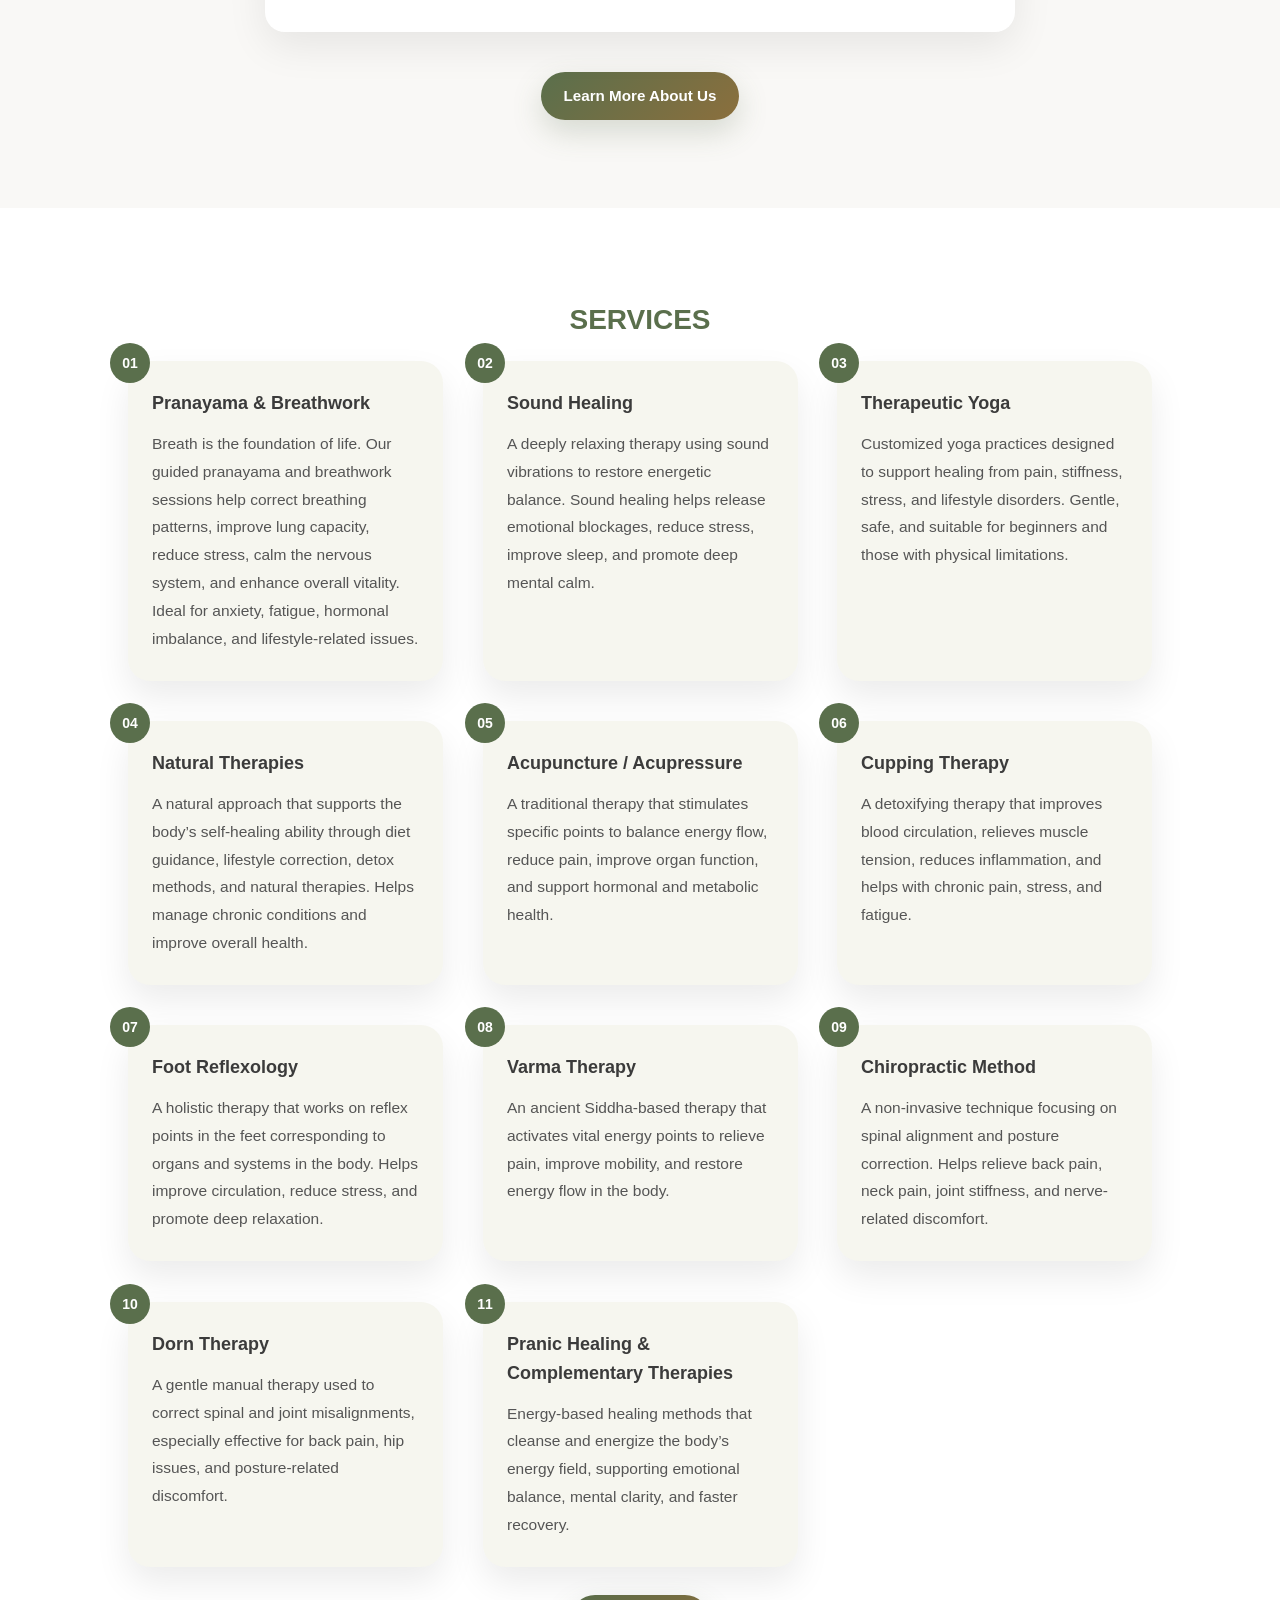
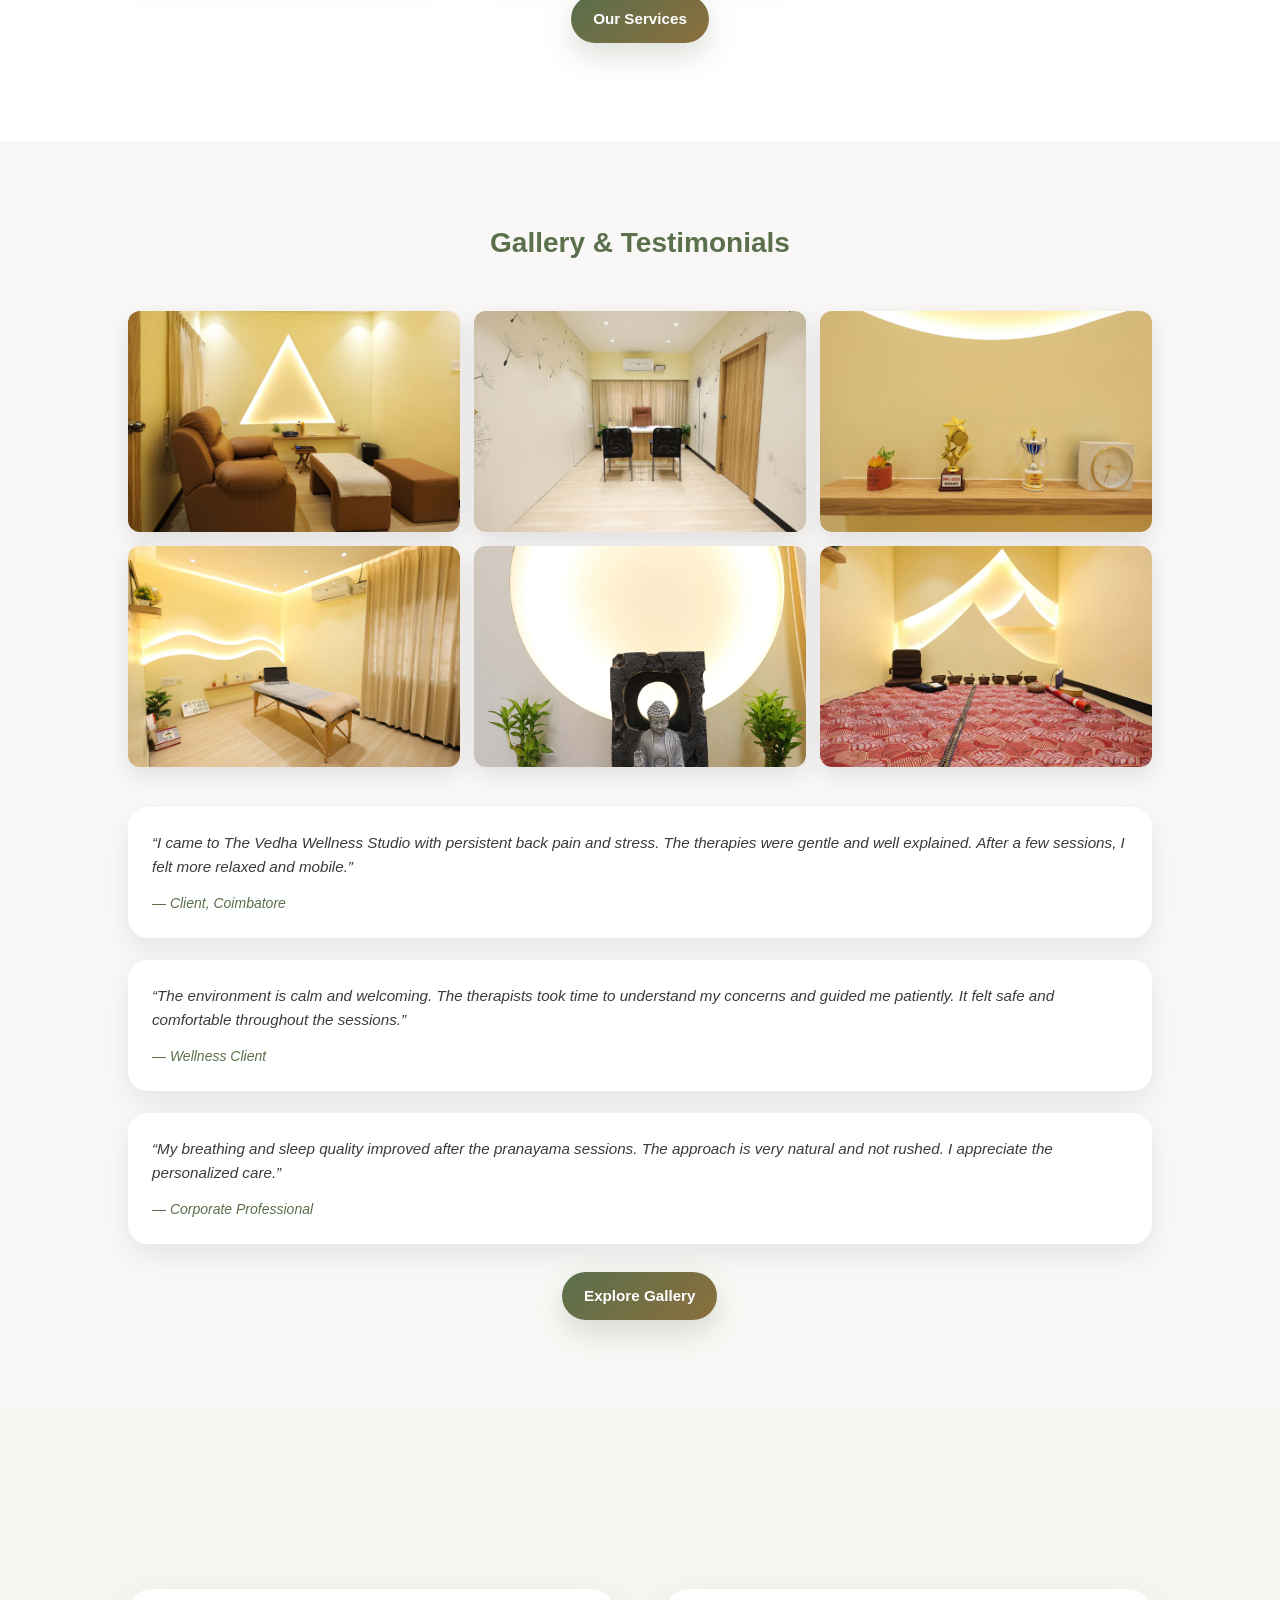
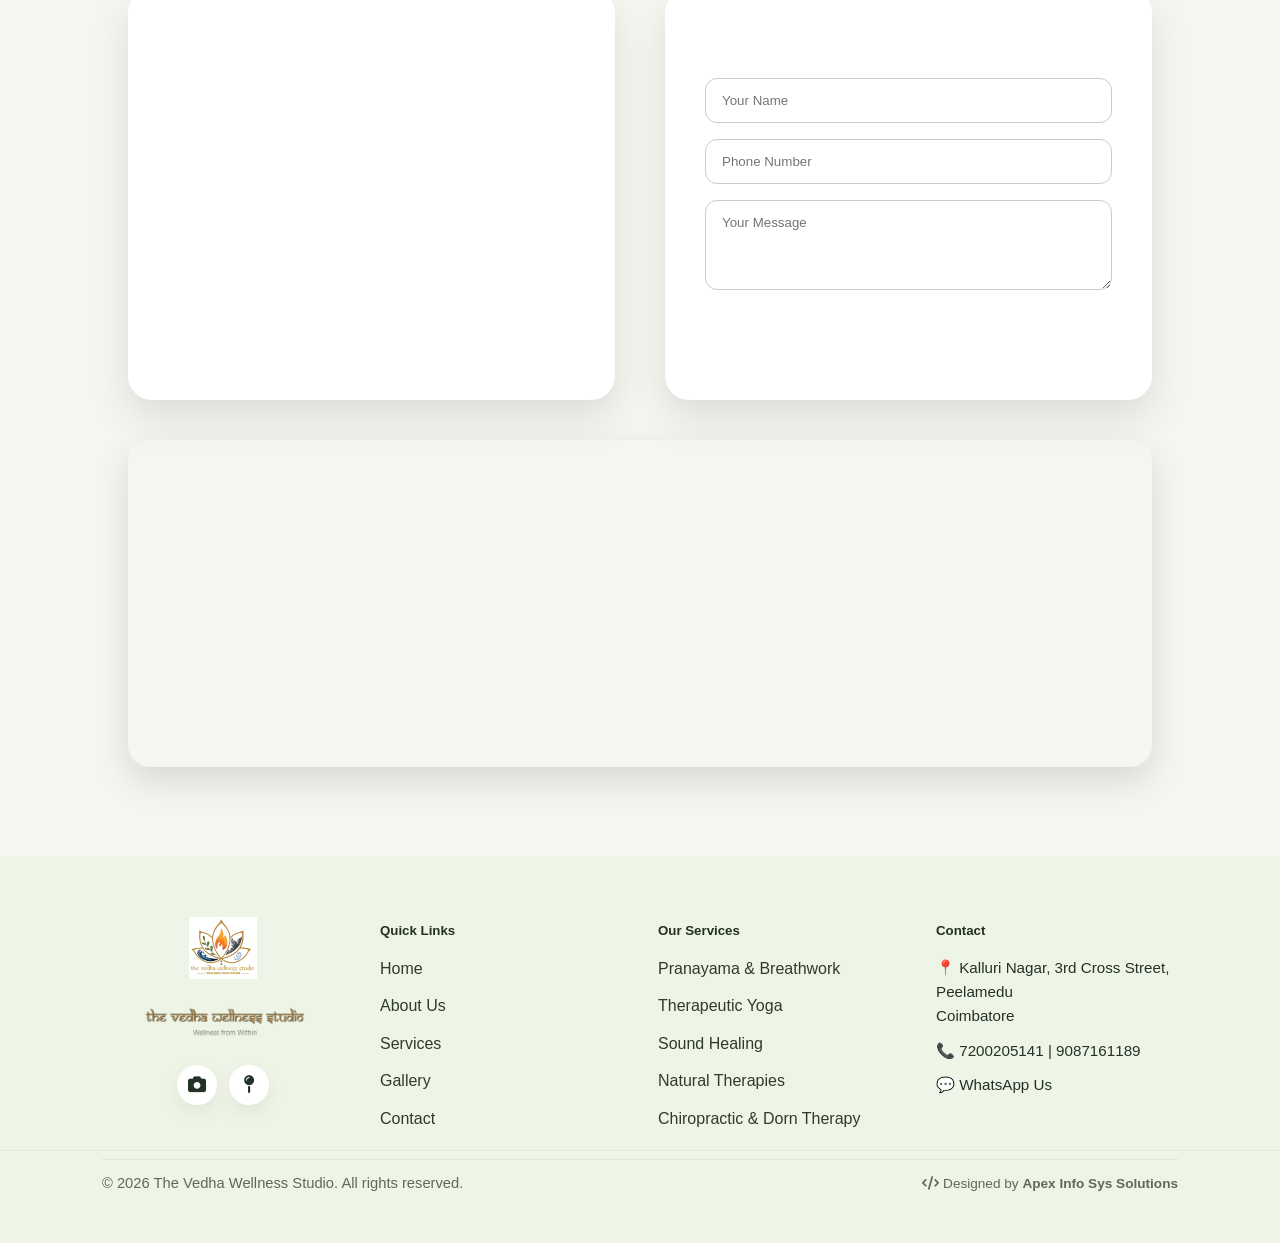
==== commit 0b80b963: "Update HTML pages" ====
--- a/index.html
+++ b/index.html
@@ -1,409 +1,370 @@
 <!DOCTYPE html>
 <html lang="en">
-
-<head>
-  <meta charset="UTF-8" />
-  <meta name="viewport" content="width=device-width, initial-scale=1.0, viewport-fit=cover" />
-  <title>The Vedha Wellness Studio | Wellness From Within</title>
-  <link rel="stylesheet" href="https://cdnjs.cloudflare.com/ajax/libs/font-awesome/6.5.0/css/all.min.css" />
-
-  <link rel="stylesheet" href="css/base.css?v=1.1" />
-  <link rel="stylesheet" href="css/wellness.css?v=1.1" />
-  <link rel="stylesheet" href="css/index.css?v=1.1" />
-</head>
-
-<body>
-  <div id="site-header"></div>
-
-  <!-- HOME -->
-  <section class="hero" id="home">
-    <picture>
-      <source media="(min-width:1025px)" srcset="images/VedhaWellness/1.jpg" />
-      <source media="(min-width:641px)" srcset="images/VedhaWellness/3.jpg" />
-      <img class="hero-bg" src="images/VedhaWellness/1.jpg" alt="Vedha Wellness studio" loading="eager" />
-    </picture>
-    <div class="hero-content">
-      <h2 class="fade-up delay-0">Heal <span class="accent-word">Naturally</span>. Live <span
-          class="accent-word">Fully</span>.</h2>
-      <p class="fade-up delay-1">At The Vedha Wellness Studio, we believe true healing begins from within. Through
-        time-tested natural therapies and holistic practices, we help your body restore balance, vitality, and inner
-        calm.</p>
-
-      <p class="section-cta fade-up delay-2">
-        <a href="contact.html" class="btn primary">Book Appointment</a>
-      </p>
-    </div>
-  </section>
-  <a href="https://wa.me/917200205141" class="whatsapp-float" target="_blank" aria-label="Chat on WhatsApp"><i
-      class="fa-brands fa-whatsapp"></i></a>
-
-  <!-- INTRO / VALUE SECTION -->
-  <section class="intro-section">
-    <div class="intro-wrapper">
-      <p class="intro-text">In today’s fast-paced life, stress, pain, and lifestyle disorders have become common. At The
-        Vedha Wellness Studio, we offer a gentle, non-invasive, and natural approach to healing focusing not just on
-        symptoms, but on the root cause.</p>
-
-      <p class="intro-text">Our therapies are designed to support physical health, emotional well-being, and mental
-        clarity</p>
-
-      <div class="intro-badges">
-        <span>🌿 Natural Therapies</span>
-        <span>🧘 Non-Invasive</span>
-        <span>🤍 Holistic Care</span>
-      </div>
-    </div>
-  </section>
-
-  <section class="features">
-    <h3 class="reveal">What We Offer</h3>
-
-    <div class="feature-grid">
-      <div class="card reveal">
-        <i class="fa-solid fa-leaf"></i>
-        <span>Natural & Drug-free Therapies</span>
-      </div>
-
-      <div class="card reveal">
-        <i class="fa-solid fa-hand-holding-heart"></i>
-        <span>Personalized Healing Approach</span>
-      </div>
-
-      <div class="card reveal">
-        <i class="fa-solid fa-user-nurse"></i>
-        <span>Experienced & Compassionate Therapists</span>
-      </div>
-
-      <div class="card reveal">
-        <i class="fa-solid fa-people-group"></i>
-        <span>Safe for all age groups</span>
-      </div>
-    </div>
-  </section>
-
-  <!-- ABOUT -->
-  <section class="about" id="about">
-    <div class="about-wrapper">
-      <img class="hero-bg" src="images/VedhaWellness/3.jpg" alt="Vedha Wellness studio" loading="eager" />
-
-      <div class="about-card">
-        <p class="reveal">The Vedha Wellness Studio is nurtured by a couple who share a deep passion for holistic
-          healing. Together, we have created a safe, inclusive space where both male and female therapists are
-          available, respecting each client’s comfort and choice.</p>
-
-        <p class="reveal">We are a holistic wellness center dedicated to natural healing and integrative therapies. With
-          years of experience in the wellness field, our mission is to help individuals reconnect with their body’s
-          innate ability to heal.</p>
-
-        <p class="reveal">We combine traditional healing techniques with a compassionate, client-centered approach
-          ensuring every individual receives care that is safe, personalized, and effective.</p>
-      </div>
-      <h3>Our Philosophy</h3>
-      <ul class="philosophy-list">
-        <li>
-          <i class="fa-solid fa-heart-pulse"></i>
-          Healing is not just physical — it is emotional and energetic
-        </li>
-        <li>
-          <i class="fa-solid fa-wind"></i>
-          Breath is life, and correct breathing transforms health
-        </li>
-        <li>
+  <head>
+    <meta charset="UTF-8" />
+    <meta name="viewport" content="width=device-width, initial-scale=1.0, viewport-fit=cover" />
+    <title>The Vedha Wellness Studio | Wellness From Within</title>
+    <link rel="stylesheet" href="https://cdnjs.cloudflare.com/ajax/libs/font-awesome/6.5.0/css/all.min.css" />
+
+    <link rel="stylesheet" href="css/base.css?v=1.1" />
+    <link rel="stylesheet" href="css/wellness.css?v=1.1" />
+    <link rel="stylesheet" href="css/index.css?v=1.1" />
+  </head>
+
+  <body>
+    <div id="site-header"></div>
+
+    <!-- HOME -->
+    <section class="hero" id="home">
+      <picture>
+        <source media="(min-width:1025px)" srcset="images/VedhaWellness/1.jpg" />
+        <source media="(min-width:641px)" srcset="images/VedhaWellness/3.jpg" />
+        <img class="hero-bg" src="images/VedhaWellness/1.jpg" alt="Vedha Wellness studio" loading="eager" />
+      </picture>
+      <div class="hero-content">
+        <h2 class="fade-up delay-0">Heal <span class="accent-word">Naturally</span>. Live <span class="accent-word">Fully</span>.</h2>
+        <p class="fade-up delay-1">At The Vedha Wellness Studio, we believe true healing begins from within. Through time-tested natural therapies and holistic practices, we help your body restore balance, vitality, and inner calm.</p>
+
+        <p class="section-cta fade-up delay-2">
+          <a href="contact.html" class="btn primary">Book Appointment</a>
+        </p>
+      </div>
+    </section>
+    <a href="https://wa.me/917200205141" class="whatsapp-float" target="_blank" aria-label="Chat on WhatsApp"><i class="fa-brands fa-whatsapp"></i></a>
+
+    <!-- INTRO / VALUE SECTION -->
+    <section class="intro-section">
+      <div class="intro-wrapper">
+        <p class="intro-text">In today’s fast-paced life, stress, pain, and lifestyle disorders have become common. At The Vedha Wellness Studio, we offer a gentle, non-invasive, and natural approach to healing focusing not just on symptoms, but on the root cause.</p>
+
+        <p class="intro-text">Our therapies are designed to support physical health, emotional well-being, and mental clarity</p>
+
+        <div class="intro-badges">
+          <span>🌿 Natural Therapies</span>
+          <span>🧘 Non-Invasive</span>
+          <span>🤍 Holistic Care</span>
+        </div>
+      </div>
+    </section>
+
+    <section class="features">
+      <h3 class="reveal">What We Offer</h3>
+
+      <div class="feature-grid">
+        <div class="card reveal">
           <i class="fa-solid fa-leaf"></i>
-          The body heals best when supported naturally
-        </li>
-        <li>
-          <i class="fa-solid fa-user"></i>
-          Every person is unique, and so is their healing journey
-        </li>
-      </ul>
-
-      <p class="approach-text">Our approach focuses on balance, awareness, and prevention, rather than just symptom
-        management.</p>
-
-      <div class="commitment-box fade-up">
-        <div class="commitment-icon">
-          <i class="fa-solid fa-leaf"></i>
-        </div>
-
-        <h3>Our Commitment</h3>
-        <p>At The Vedha Wellness Studio, we don’t rush healing. We listen, understand, and guide you gently toward
-          wellness — helping you feel stronger, calmer, and more aligned from within.</p>
-      </div>
-      <p class="section-cta">
-        <a href="about.html" class="btn primary">Learn More About Us</a>
-      </p>
-    </div>
-  </section>
-
-  <!-- SERVICES -->
-  <!-- SERVICES -->
-  <section class="services" id="services">
-    <h3 class="reveal">SERVICES</h3>
-
-    <div class="services-grid">
-      <div class="service-card reveal">
-        <span class="service-no">01</span>
-        <h4>Pranayama & Breathwork</h4>
-        <p>Breath is the foundation of life. Our guided pranayama and breathwork sessions help correct breathing
-          patterns, improve lung capacity, reduce stress, calm the nervous system, and enhance overall vitality. Ideal
-          for anxiety, fatigue, hormonal imbalance, and lifestyle-related issues.</p>
-      </div>
-
-      <div class="service-card reveal">
-        <span class="service-no">02</span>
-        <h4>Sound Healing</h4>
-        <p>A deeply relaxing therapy using sound vibrations to restore energetic balance. Sound healing helps release
-          emotional blockages, reduce stress, improve sleep, and promote deep mental calm.</p>
-      </div>
-
-      <div class="service-card reveal">
-        <span class="service-no">03</span>
-        <h4>Therapeutic Yoga</h4>
-        <p>Customized yoga practices designed to support healing from pain, stiffness, stress, and lifestyle disorders.
-          Gentle, safe, and suitable for beginners and those with physical limitations.</p>
-      </div>
-
-      <div class="service-card reveal">
-        <span class="service-no">04</span>
-        <h4>Natural Therapies</h4>
-        <p>A natural approach that supports the body’s self-healing ability through diet guidance, lifestyle correction,
-          detox methods, and natural therapies. Helps manage chronic conditions and improve overall health.</p>
-      </div>
-
-      <div class="service-card reveal">
-        <span class="service-no">05</span>
-        <h4>Acupuncture / Acupressure</h4>
-        <p>A traditional therapy that stimulates specific points to balance energy flow, reduce pain, improve organ
-          function, and support hormonal and metabolic health.</p>
-      </div>
-
-      <div class="service-card reveal">
-        <span class="service-no">06</span>
-        <h4>Cupping Therapy</h4>
-        <p>A detoxifying therapy that improves blood circulation, relieves muscle tension, reduces inflammation, and
-          helps with chronic pain, stress, and fatigue.</p>
-      </div>
-
-      <div class="service-card reveal">
-        <span class="service-no">07</span>
-        <h4>Foot Reflexology</h4>
-        <p>A holistic therapy that works on reflex points in the feet corresponding to organs and systems in the body.
-          Helps improve circulation, reduce stress, and promote deep relaxation.</p>
-      </div>
-
-      <div class="service-card reveal">
-        <span class="service-no">08</span>
-        <h4>Varma Therapy</h4>
-        <p>An ancient Siddha-based therapy that activates vital energy points to relieve pain, improve mobility, and
-          restore energy flow in the body.</p>
-      </div>
-
-      <div class="service-card reveal">
-        <span class="service-no">09</span>
-        <h4>Chiropractic Method</h4>
-        <p>A non-invasive technique focusing on spinal alignment and posture correction. Helps relieve back pain, neck
-          pain, joint stiffness, and nerve-related discomfort.</p>
-      </div>
-
-      <div class="service-card reveal">
-        <span class="service-no">10</span>
-        <h4>Dorn Therapy</h4>
-        <p>A gentle manual therapy used to correct spinal and joint misalignments, especially effective for back pain,
-          hip issues, and posture-related discomfort.</p>
-      </div>
-
-      <div class="service-card reveal">
-        <span class="service-no">11</span>
-        <h4>Pranic Healing & Complementary Therapies</h4>
-        <p>Energy-based healing methods that cleanse and energize the body’s energy field, supporting emotional balance,
-          mental clarity, and faster recovery.</p>
-      </div>
-    </div>
-    <p class="section-cta">
-      <a href="service.html" class="btn primary">Our Services</a>
-    </p>
-  </section>
-
-  <!-- GALLERY & TESTIMONIALS -->
-  <section class="trust-section" id="gallery">
-    <h3 class="reveal">Gallery & Testimonials</h3>
-
-    <div class="trust-wrapper">
-      <!-- GALLERY -->
-      <div class="masonry-gallery gallery-grid" id="masonryGallery">
-        <figure class="gallery-item">
-          <a href="gallery.html"><img class="reveal" src="images/VedhaWellness/1.jpg" alt="Wellness Studio Interior"
-              loading="lazy" /></a>
-        </figure>
-        <figure class="gallery-item">
-          <a href="gallery.html"><img class="reveal" src="images/VedhaWellness/2.jpg" alt="Therapy Room"
-              loading="lazy" /></a>
-        </figure>
-        <figure class="gallery-item">
-          <a href="gallery.html"><img class="reveal" src="images/VedhaWellness/11.jpg"
-              alt="Pranayama & Breathwork Session" loading="lazy" /></a>
-        </figure>
-        <figure class="gallery-item">
-          <a href="gallery.html"><img class="reveal" src="images/VedhaWellness/27.jpg" alt="Sound Healing Therapy"
-              loading="lazy" /></a>
-        </figure>
-        <figure class="gallery-item">
-          <a href="gallery.html"><img class="reveal" src="images/VedhaWellness/4.jpg" alt="Calm Studio Ambience"
-              loading="lazy" /></a>
-        </figure>
-        <figure class="gallery-item">
-          <a href="gallery.html"><img class="reveal" src="images/VedhaWellness/38.jpg" alt="Natural Healing Therapy"
-              loading="lazy" /></a>
-        </figure>
-      </div>
-
-      <!-- TESTIMONIALS -->
-      <div class="testimonial-column">
-        <div class="testimonial-card reveal">
-          <p>“I came to The Vedha Wellness Studio with persistent back pain and stress. The therapies were gentle and
-            well explained. After a few sessions, I felt more relaxed and mobile.”</p>
-          <span>— Client, Coimbatore</span>
-        </div>
-
-        <div class="testimonial-card reveal">
-          <p>“The environment is calm and welcoming. The therapists took time to understand my concerns and guided me
-            patiently. It felt safe and comfortable throughout the sessions.”</p>
-          <span>— Wellness Client</span>
-        </div>
-
-        <div class="testimonial-card reveal">
-          <p>“My breathing and sleep quality improved after the pranayama sessions. The approach is very natural and not
-            rushed. I appreciate the personalized care.”</p>
-          <span>— Corporate Professional</span>
-        </div>
-      </div>
-    </div>
-    <p class="section-cta">
-      <a href="gallery.html" class="btn primary reveal">Explore Gallery</a>
-    </p>
-  </section>
-
-  <!-- CONTACT -->
-  <section class="contact-section" id="contact">
-    <h3 class="reveal">CONTACT US</h3>
-
-    <div class="contact-wrapper">
-      <!-- LEFT -->
-      <div class="contact-info">
-        <h4 class="reveal">The Vedha Wellness Studio</h4>
-
-        <p class="reveal">
-          📍 Kalluri Nagar, 3rd Cross Street, Peelamedu<br />
-          Coimbatore
-        </p>
-
-        <p class="reveal">
-          📞 7200205141<br />
-          📞 9087161189
-        </p>
-      </div>
-
-      <!-- RIGHT -->
-      <form id="contactForm" class="contact-form">
-        <h4 class="reveal">Send Us a Message</h4>
-
-        <input type="text" placeholder="Your Name" required />
-        <input type="tel" placeholder="Phone Number" required />
-        <textarea placeholder="Your Message" rows="4"></textarea>
-
-        <button id="submitBtn" type="submit" class="btn primary reveal">Send Message</button>
-
-        <p class="form-success" id="successMsg">✅ Thank you! Your message has been sent.</p>
-      </form>
-    </div>
-
-    <div class="map-wrapper">
-      <iframe src="https://www.google.com/maps?q=Peelamedu,Coimbatore&output=embed" loading="lazy"></iframe>
-    </div>
-  </section>
-
-  <footer class="site-footer">
-    <div class="container footer-grid">
-      <div class="footer-brand">
-        <img src="images/logo.png" alt="Vedha Wellness logo" class="footer-logo" />
-        <a href="index.html" class="footer-wordmark-link" aria-label="Vedha Wellness"><img src="images/logow.png"
-            alt="The Vedha Wellness Studio" class="footer-wordmark" /></a>
-
-        <div class="footer-icons">
-          <a href="gallery.html" class="icon-circle" aria-label="Gallery"><i class="fa-solid fa-camera"
-              aria-hidden="true"></i></a>
-          <a href="contact.html" class="icon-circle" aria-label="Find us"><i class="fa-solid fa-map-pin"
-              aria-hidden="true"></i></a>
-        </div>
-      </div>
-
-      <div class="footer-links">
-        <h5>Quick Links</h5>
-        <ul>
+          <span>Natural & Drug-free Therapies</span>
+        </div>
+
+        <div class="card reveal">
+          <i class="fa-solid fa-hand-holding-heart"></i>
+          <span>Personalized Healing Approach</span>
+        </div>
+
+        <div class="card reveal">
+          <i class="fa-solid fa-user-nurse"></i>
+          <span>Experienced & Compassionate Therapists</span>
+        </div>
+
+        <div class="card reveal">
+          <i class="fa-solid fa-people-group"></i>
+          <span>Safe for all age groups</span>
+        </div>
+      </div>
+    </section>
+
+    <!-- ABOUT -->
+    <section class="about" id="about">
+      <div class="about-wrapper">
+        <img class="hero-bg" src="images/VedhaWellness/3.jpg" alt="Vedha Wellness studio" loading="eager" />
+
+        <div class="about-card">
+          <p class="reveal">The Vedha Wellness Studio is nurtured by a couple who share a deep passion for holistic healing. Together, we have created a safe, inclusive space where both male and female therapists are available, respecting each client’s comfort and choice.</p>
+
+          <p class="reveal">We are a holistic wellness center dedicated to natural healing and integrative therapies. With years of experience in the wellness field, our mission is to help individuals reconnect with their body’s innate ability to heal.</p>
+
+          <p class="reveal">We combine traditional healing techniques with a compassionate, client-centered approach ensuring every individual receives care that is safe, personalized, and effective.</p>
+        </div>
+        <h3>Our Philosophy</h3>
+        <ul class="philosophy-list">
           <li>
-            <a href="index.html">Home</a>
+            <i class="fa-solid fa-heart-pulse"></i>
+            Healing is not just physical — it is emotional and energetic
           </li>
           <li>
-            <a href="about.html">About Us</a>
+            <i class="fa-solid fa-wind"></i>
+            Breath is life, and correct breathing transforms health
           </li>
           <li>
-            <a href="service.html">Services</a>
+            <i class="fa-solid fa-leaf"></i>
+            The body heals best when supported naturally
           </li>
           <li>
-            <a href="gallery.html">Gallery</a>
-          </li>
-          <li>
-            <a href="contact.html">Contact</a>
+            <i class="fa-solid fa-user"></i>
+            Every person is unique, and so is their healing journey
           </li>
         </ul>
-      </div>
-
-      <div class="footer-services">
-        <h5>Our Services</h5>
-        <ul>
-          <li>
-            <a href="service.html">Pranayama & Breathwork</a>
-          </li>
-          <li>
-            <a href="service.html">Therapeutic Yoga</a>
-          </li>
-          <li>
-            <a href="service.html">Sound Healing</a>
-          </li>
-          <li>
-            <a href="service.html">Natural Therapies</a>
-          </li>
-          <li>
-            <a href="service.html">Chiropractic & Dorn Therapy</a>
-          </li>
-        </ul>
-      </div>
-
-      <div class="footer-contact">
-        <h5>Contact</h5>
-        <p>
-          📍 Kalluri Nagar, 3rd Cross Street, Peelamedu<br />Coimbatore
+
+        <p class="approach-text">Our approach focuses on balance, awareness, and prevention, rather than just symptom management.</p>
+
+        <div class="commitment-box fade-up">
+          <div class="commitment-icon">
+            <i class="fa-solid fa-leaf"></i>
+          </div>
+
+          <h3>Our Commitment</h3>
+          <p>At The Vedha Wellness Studio, we don’t rush healing. We listen, understand, and guide you gently toward wellness — helping you feel stronger, calmer, and more aligned from within.</p>
+        </div>
+        <p class="section-cta">
+          <a href="about.html" class="btn primary">Learn More About Us</a>
         </p>
-        <p>📞 7200205141 | 9087161189</p>
-        <p>
-          💬 <a href="https://wa.me/917200205141" target="_blank">WhatsApp Us</a>
-        </p>
-      </div>
-    </div>
-
-    <div class="footer-bottom">
-      <div class="container">
-        <hr />
-        <p class="copyright">© 2026 The Vedha Wellness Studio. All rights reserved.</p>
-        <p class="designed-by"><i class="fa-solid fa-code" aria-hidden="true"></i> Designed by Apex Info Sys Solutions
-        </p>
-      </div>
-    </div>
-  </footer>
-
-  <script src="js/gallery.js"></script>
-  <script src="js/wellness.js"></script>
-</body>
-
-</html>+      </div>
+    </section>
+
+    <!-- SERVICES -->
+    <!-- SERVICES -->
+    <section class="services" id="services">
+      <h3 class="reveal">SERVICES</h3>
+
+      <div class="services-grid">
+        <div class="service-card reveal">
+          <span class="service-no">01</span>
+          <h4>Pranayama & Breathwork</h4>
+          <p>Breath is the foundation of life. Our guided pranayama and breathwork sessions help correct breathing patterns, improve lung capacity, reduce stress, calm the nervous system, and enhance overall vitality. Ideal for anxiety, fatigue, hormonal imbalance, and lifestyle-related issues.</p>
+        </div>
+
+        <div class="service-card reveal">
+          <span class="service-no">02</span>
+          <h4>Sound Healing</h4>
+          <p>A deeply relaxing therapy using sound vibrations to restore energetic balance. Sound healing helps release emotional blockages, reduce stress, improve sleep, and promote deep mental calm.</p>
+        </div>
+
+        <div class="service-card reveal">
+          <span class="service-no">03</span>
+          <h4>Therapeutic Yoga</h4>
+          <p>Customized yoga practices designed to support healing from pain, stiffness, stress, and lifestyle disorders. Gentle, safe, and suitable for beginners and those with physical limitations.</p>
+        </div>
+
+        <div class="service-card reveal">
+          <span class="service-no">04</span>
+          <h4>Natural Therapies</h4>
+          <p>A natural approach that supports the body’s self-healing ability through diet guidance, lifestyle correction, detox methods, and natural therapies. Helps manage chronic conditions and improve overall health.</p>
+        </div>
+
+        <div class="service-card reveal">
+          <span class="service-no">05</span>
+          <h4>Acupuncture / Acupressure</h4>
+          <p>A traditional therapy that stimulates specific points to balance energy flow, reduce pain, improve organ function, and support hormonal and metabolic health.</p>
+        </div>
+
+        <div class="service-card reveal">
+          <span class="service-no">06</span>
+          <h4>Cupping Therapy</h4>
+          <p>A detoxifying therapy that improves blood circulation, relieves muscle tension, reduces inflammation, and helps with chronic pain, stress, and fatigue.</p>
+        </div>
+
+        <div class="service-card reveal">
+          <span class="service-no">07</span>
+          <h4>Foot Reflexology</h4>
+          <p>A holistic therapy that works on reflex points in the feet corresponding to organs and systems in the body. Helps improve circulation, reduce stress, and promote deep relaxation.</p>
+        </div>
+
+        <div class="service-card reveal">
+          <span class="service-no">08</span>
+          <h4>Varma Therapy</h4>
+          <p>An ancient Siddha-based therapy that activates vital energy points to relieve pain, improve mobility, and restore energy flow in the body.</p>
+        </div>
+
+        <div class="service-card reveal">
+          <span class="service-no">09</span>
+          <h4>Chiropractic Method</h4>
+          <p>A non-invasive technique focusing on spinal alignment and posture correction. Helps relieve back pain, neck pain, joint stiffness, and nerve-related discomfort.</p>
+        </div>
+
+        <div class="service-card reveal">
+          <span class="service-no">10</span>
+          <h4>Dorn Therapy</h4>
+          <p>A gentle manual therapy used to correct spinal and joint misalignments, especially effective for back pain, hip issues, and posture-related discomfort.</p>
+        </div>
+
+        <div class="service-card reveal">
+          <span class="service-no">11</span>
+          <h4>Pranic Healing & Complementary Therapies</h4>
+          <p>Energy-based healing methods that cleanse and energize the body’s energy field, supporting emotional balance, mental clarity, and faster recovery.</p>
+        </div>
+      </div>
+      <p class="section-cta">
+        <a href="service.html" class="btn primary">Our Services</a>
+      </p>
+    </section>
+
+    <!-- GALLERY & TESTIMONIALS -->
+    <section class="trust-section" id="gallery">
+      <h3 class="reveal">Gallery & Testimonials</h3>
+
+      <div class="trust-wrapper">
+        <!-- GALLERY -->
+        <div class="masonry-gallery gallery-grid" id="masonryGallery">
+          <figure class="gallery-item">
+            <a href="gallery.html"><img class="reveal" src="images/VedhaWellness/1.jpg" alt="Wellness Studio Interior" loading="lazy" /></a>
+          </figure>
+          <figure class="gallery-item">
+            <a href="gallery.html"><img class="reveal" src="images/VedhaWellness/2.jpg" alt="Therapy Room" loading="lazy" /></a>
+          </figure>
+          <figure class="gallery-item">
+            <a href="gallery.html"><img class="reveal" src="images/VedhaWellness/11.jpg" alt="Pranayama & Breathwork Session" loading="lazy" /></a>
+          </figure>
+          <figure class="gallery-item">
+            <a href="gallery.html"><img class="reveal" src="images/VedhaWellness/27.jpg" alt="Sound Healing Therapy" loading="lazy" /></a>
+          </figure>
+          <figure class="gallery-item">
+            <a href="gallery.html"><img class="reveal" src="images/VedhaWellness/4.jpg" alt="Calm Studio Ambience" loading="lazy" /></a>
+          </figure>
+          <figure class="gallery-item">
+            <a href="gallery.html"><img class="reveal" src="images/VedhaWellness/38.jpg" alt="Natural Healing Therapy" loading="lazy" /></a>
+          </figure>
+        </div>
+
+        <!-- TESTIMONIALS -->
+        <div class="testimonial-column">
+          <div class="testimonial-card reveal">
+            <p>“I came to The Vedha Wellness Studio with persistent back pain and stress. The therapies were gentle and well explained. After a few sessions, I felt more relaxed and mobile.”</p>
+            <span>— Client, Coimbatore</span>
+          </div>
+
+          <div class="testimonial-card reveal">
+            <p>“The environment is calm and welcoming. The therapists took time to understand my concerns and guided me patiently. It felt safe and comfortable throughout the sessions.”</p>
+            <span>— Wellness Client</span>
+          </div>
+
+          <div class="testimonial-card reveal">
+            <p>“My breathing and sleep quality improved after the pranayama sessions. The approach is very natural and not rushed. I appreciate the personalized care.”</p>
+            <span>— Corporate Professional</span>
+          </div>
+        </div>
+      </div>
+      <p class="section-cta">
+        <a href="gallery.html" class="btn primary reveal">Explore Gallery</a>
+      </p>
+    </section>
+
+    <!-- CONTACT -->
+    <section class="contact-section" id="contact">
+      <h3 class="reveal">CONTACT US</h3>
+
+      <div class="contact-wrapper">
+        <!-- LEFT -->
+        <div class="contact-info">
+          <h4 class="reveal">The Vedha Wellness Studio</h4>
+
+          <p class="reveal">
+            📍 Kalluri Nagar, 3rd Cross Street, Peelamedu<br />
+            Coimbatore
+          </p>
+
+          <p class="reveal">
+            📞 7200205141<br />
+            📞 9087161189
+          </p>
+        </div>
+
+        <!-- RIGHT -->
+        <form id="contactForm" class="contact-form">
+          <h4 class="reveal">Send Us a Message</h4>
+
+          <input type="text" placeholder="Your Name" required />
+          <input type="tel" placeholder="Phone Number" required />
+          <textarea placeholder="Your Message" rows="4"></textarea>
+
+          <button id="submitBtn" type="submit" class="btn primary reveal">Send Message</button>
+
+          <p class="form-success" id="successMsg">✅ Thank you! Your message has been sent.</p>
+        </form>
+      </div>
+
+      <div class="map-wrapper">
+        <iframe src="https://www.google.com/maps?q=Peelamedu,Coimbatore&output=embed" loading="lazy"></iframe>
+      </div>
+    </section>
+
+    <footer class="site-footer">
+      <div class="container footer-grid">
+        <div class="footer-brand">
+          <img src="images/logo.png" alt="Vedha Wellness logo" class="footer-logo" />
+          <a href="index.html" class="footer-wordmark-link" aria-label="Vedha Wellness"><img src="images/logow.png" alt="The Vedha Wellness Studio" class="footer-wordmark" /></a>
+
+          <div class="footer-icons">
+            <a href="gallery.html" class="icon-circle" aria-label="Gallery"><i class="fa-solid fa-camera" aria-hidden="true"></i></a>
+            <a href="contact.html" class="icon-circle" aria-label="Find us"><i class="fa-solid fa-map-pin" aria-hidden="true"></i></a>
+          </div>
+        </div>
+
+        <div class="footer-links">
+          <h5>Quick Links</h5>
+          <ul>
+            <li>
+              <a href="index.html">Home</a>
+            </li>
+            <li>
+              <a href="about.html">About Us</a>
+            </li>
+            <li>
+              <a href="service.html">Services</a>
+            </li>
+            <li>
+              <a href="gallery.html">Gallery</a>
+            </li>
+            <li>
+              <a href="contact.html">Contact</a>
+            </li>
+          </ul>
+        </div>
+
+        <div class="footer-services">
+          <h5>Our Services</h5>
+          <ul>
+            <li>
+              <a href="service.html">Pranayama & Breathwork</a>
+            </li>
+            <li>
+              <a href="service.html">Therapeutic Yoga</a>
+            </li>
+            <li>
+              <a href="service.html">Sound Healing</a>
+            </li>
+            <li>
+              <a href="service.html">Natural Therapies</a>
+            </li>
+            <li>
+              <a href="service.html">Chiropractic & Dorn Therapy</a>
+            </li>
+          </ul>
+        </div>
+
+        <div class="footer-contact">
+          <h5>Contact</h5>
+          <p>
+            📍 Kalluri Nagar, 3rd Cross Street, Peelamedu<br />Coimbatore
+          </p>
+          <p>📞 7200205141 | 9087161189</p>
+          <p>
+            💬 <a href="https://wa.me/917200205141" target="_blank">WhatsApp Us</a>
+          </p>
+        </div>
+      </div>
+
+      <div class="footer-bottom">
+        <div class="container">
+          <hr />
+          <p class="copyright">© 2026 The Vedha Wellness Studio. All rights reserved.</p>
+          <p class="designed-by">
+            <i class="fa-solid fa-code" aria-hidden="true"></i> Designed by <a href="https://apexinfo.co.in/" target="_blank" rel="noopener noreferrer"><strong>Apex Info Sys Solutions</strong></a>
+          </p>
+        </div>
+      </div>
+    </footer>
+
+    <script src="js/gallery.js"></script>
+    <script src="js/wellness.js"></script>
+  </body>
+</html>
